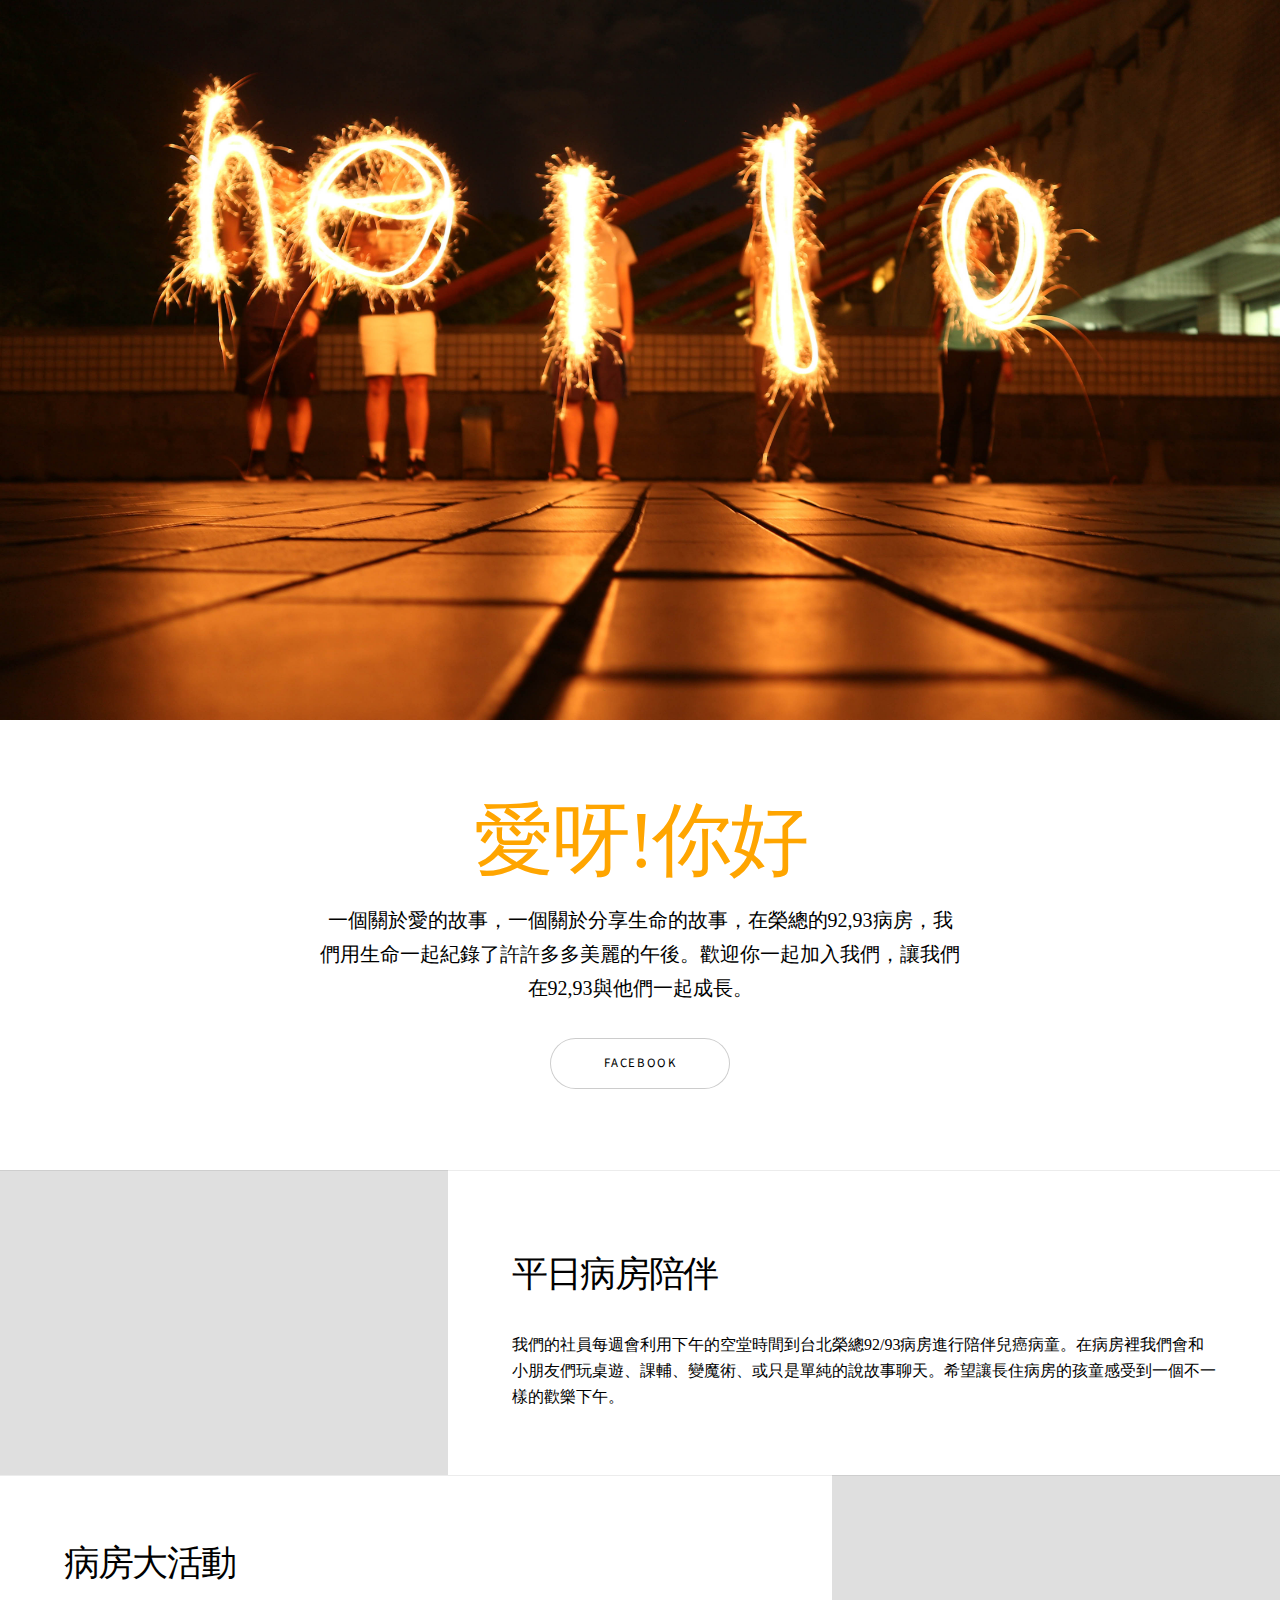
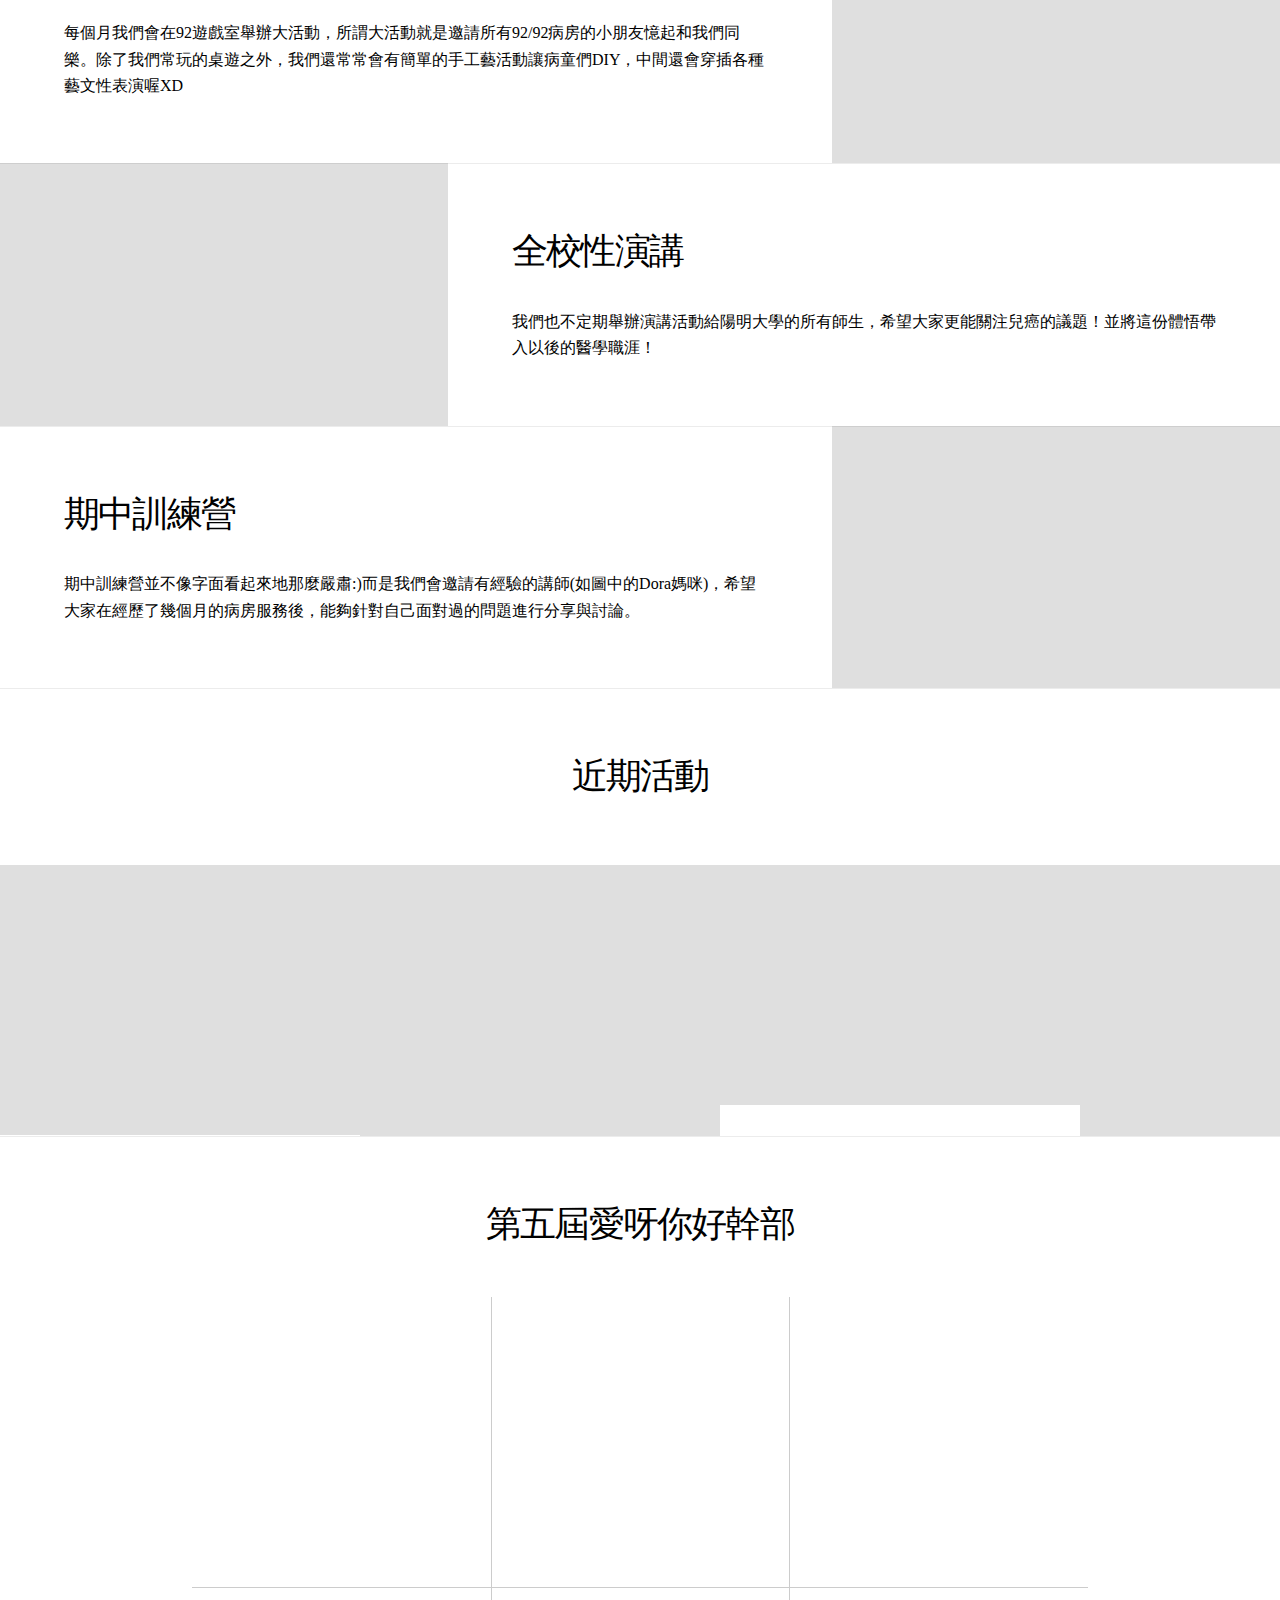
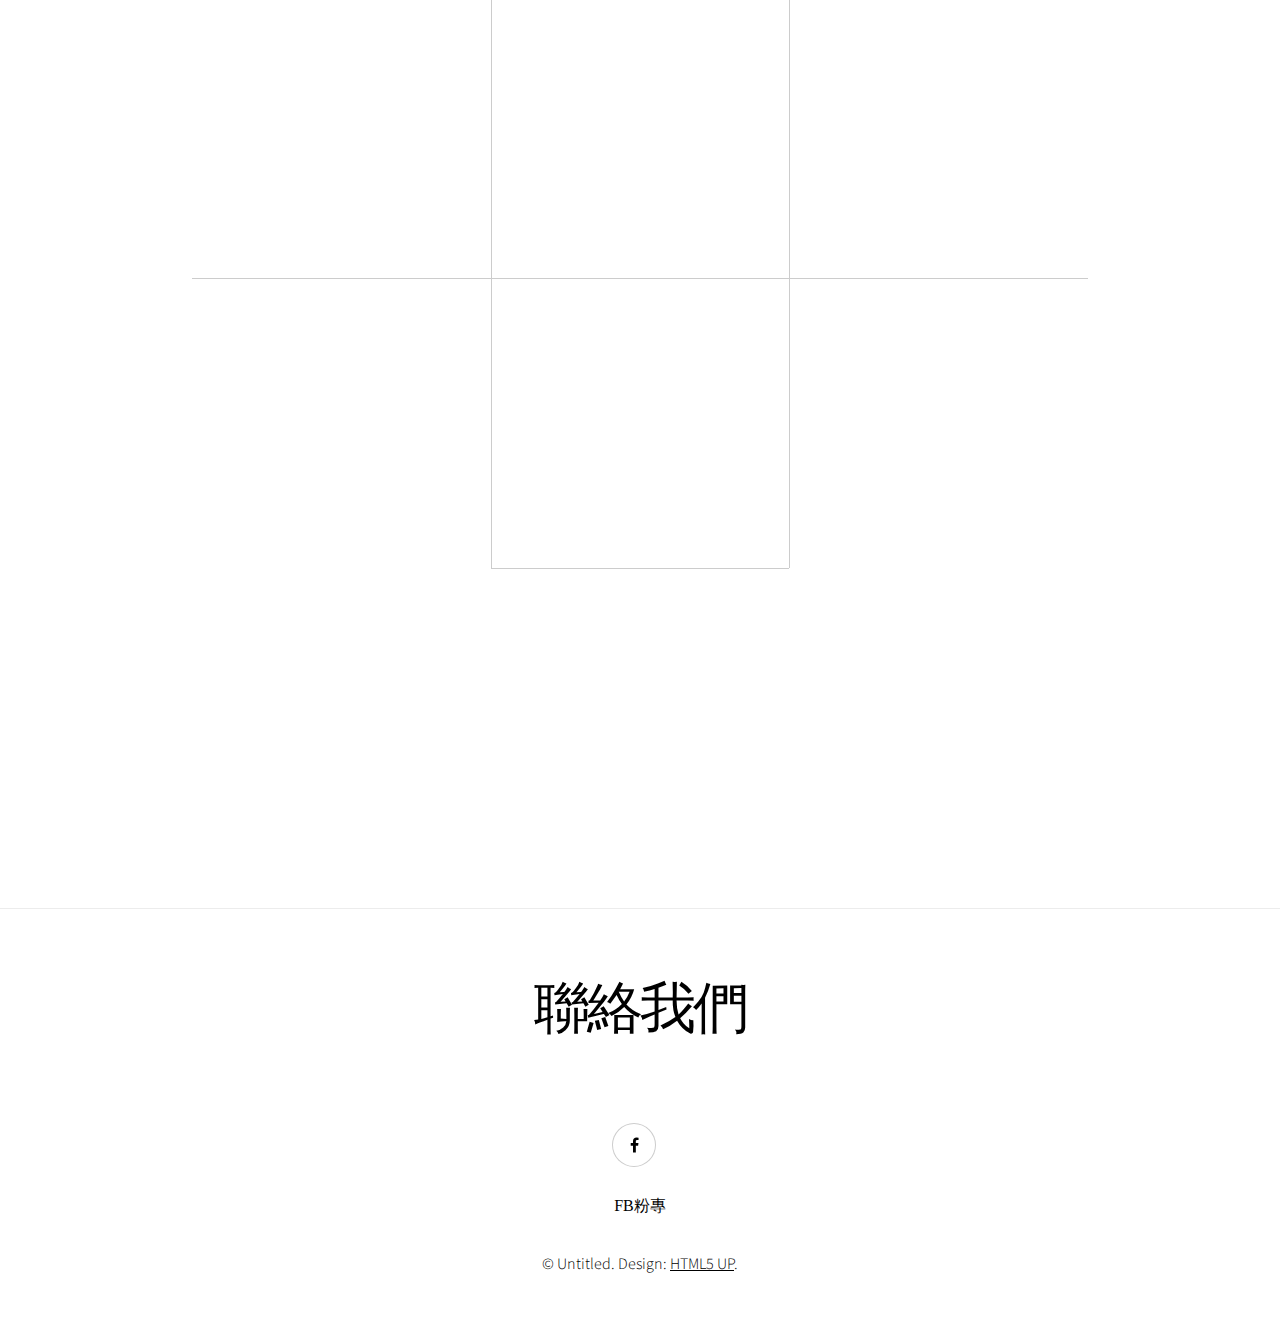
==== index.html @ be2d710e "repair" ====
<!DOCTYPE HTML>
<!--
	Story by HTML5 UP
	html5up.net | @ajlkn
	Free for personal and commercial use under the CCA 3.0 license (html5up.net/license)
-->
<html>
	<head>
		<title>愛呀你好</title>
		<meta charset="utf-8" />
		<meta name="viewport" content="width=device-width, initial-scale=1" />
		<link rel="stylesheet" href="assets/css/main.css" />
		<style>
		.cover{
			background-image: url('images/20170915-IMG_2853-2.jpg');
			background-repeat: no-repeat;
			background-position: top;
			background-size: 100% auto;}
		.hello{
			font-family: 'SetoFont';}
		.photofont{
			font-family: '微軟正黑體';
		}
        div.a {
        	text-align: center;}
		}
		}
		</style>
		
	</head>
	<body>

		<!-- Wrapper -->

				<!-- One -->
					<section>
						<div class="cover" style="height:80vh;width:100%">
							<!-- <img src="images/20170915-IMG_2853-2.jpg" alt="" style="width: 100%;height: auto"/> -->
						</div>
					</section>
			<div id="wrapper" class="divided">
					<section class="banner style1 orient-left content-align-left image-position-right fullscreen onload-image-fade-in onload-content-fade-right" style="min-height: 50vh">
						<div class="content" style="text-align:center">
							<h1 style> 
								<font style="font-family:'SetoFont';font-size:80px;color:orange">愛呀!你好</font></h1>
								<!-- /*line-height;*/ -->
								<!-- /*word-spacing: */ -->
								<!-- /*font-weight*/ -->
								<!-- /*text-align*/ -->

							
							<p class="major"><font style="font-family:'SetoFont'">一個關於愛的故事，一個關於分享生命的故事，在榮總的92,93病房，我們用生命一起紀錄了許許多多美麗的午後。歡迎你一起加入我們，讓我們在92,93與他們一起成長。</font></p>
							<ul class="actions vertical">
								<li><a href="https://www.facebook.com/%E6%84%9B%E5%91%80%E4%BD%A0%E5%A5%BD-479547978890005/" class="button big wide smooth-scroll-middle">Facebook</a></li>
							</ul>
						</div>
					</section>

				<!-- Two -->
					<section class="spotlight style1 orient-right content-align-left image-position-center onscroll-image-fade-in" id="first">
						<div class="content">
							<h1 style>
								<h2><p class="hello">平日病房陪伴
							</p></h2>
							<p class="hello">我們的社員每週會利用下午的空堂時間到台北榮總92/93病房進行陪伴兒癌病童。在病房裡我們會和小朋友們玩桌遊、課輔、變魔術、或只是單純的說故事聊天。希望讓長住病房的孩童感受到一個不一樣的歡樂下午。</p>
						</div>
						<div class="image">
							<img src="images/1633_519432098234926_4502643507555823312_n.jpg" width="100px" alt="" />
						</div>
					</section>

				<!-- Three -->
					<section class="spotlight style1 orient-left content-align-left image-position-center onscroll-image-fade-in">
						<div class="content">
							<h2><p class="hello">病房大活動
							</p></h2>
							<p class="hello">每個月我們會在92遊戲室舉辦大活動，所謂大活動就是邀請所有92/92病房的小朋友憶起和我們同樂。除了我們常玩的桌遊之外，我們還常常會有簡單的手工藝活動讓病童們DIY，中間還會穿插各種藝文性表演喔XD</p>
							<ul class="actions vertical">
								
							</ul>
						</div>
						<div class="image">
							<img src="images/IMG_4664.jpg" alt="" />
						</div>
					</section>

				<!-- Four -->
					<section class="spotlight style1 orient-right content-align-left image-position-center onscroll-image-fade-in">
						<div class="content">
							<h2><p class="hello">全校性演講</h2>
							<p class="hello">我們也不定期舉辦演講活動給陽明大學的所有師生，希望大家更能關注兒癌的議題！並將這份體悟帶入以後的醫學職涯！</p>
							<ul class="actions vertical">
								<li></li>
							</ul>
						</div>
						<div class="image">
							<img src="images/大合照.jpg" alt="" />
						</div>
					</section>
                 <!-- <five> -->
					<section class="spotlight style1 orient-left content-align-left image-position-center onscroll-image-fade-in">
						<div class="content">
							<h2><p class="hello">期中訓練營
							</p></h2>
							<p class="hello">期中訓練營並不像字面看起來地那麼嚴肅:)而是我們會邀請有經驗的講師(如圖中的Dora媽咪)，希望大家在經歷了幾個月的病房服務後，能夠針對自己面對過的問題進行分享與討論。</p>
							<ul class="actions vertical">
								<li></li>
							</ul>
						</div>
						<div class="image">
							<img src="images/20171215-IMG_4214.jpg" alt="" />
						</div>
					</section>

				<!-- Six -->
					<section class="wrapper style1 align-center">
						<div class="inner">
							<h2><p class="hello">近期活動</p></h2>
							<p style></p>
						</div>

						<!-- Gallery -->
							<div class="gallery style2 medium lightbox onscroll-fade-in">
								<article>
									<a href="images/下學期期末例活.jpg" class="image">
										<img src="images/下學期期末例活.jpg" alt="" />
									</a>
									<div class="caption">
										<h3 class="photofont">期末例活</h3>
										<p class="photofont">活動教導大家如何摺出美麗又討喜的花兒氣球</p>
										<ul class="actions">
											<li><span class="button small">Zoom in</span></li>
										</ul>
									</div>
								</article>
								<article>
									<a href="images/五月桌遊.jpg" class="image">
										<img src="images/五月桌遊.jpg" alt="" />
									</a>
									<div class="caption">
										<h3 class="photofont">五月桌遊大賽</h3>
										<p>和小朋友們盡情地享受桌遊的鬥智快感!</p>
										<ul class="actions">
											<li><span class="button small">Zoom in</span></li>
										</ul>
									</div>
								</article>
								<article>
									<a href="images/紅鼻子醫生.jpg" class="image">
										<img src="images/紅鼻子醫生.jpg" alt="" />
									</a>
									<div class="caption">
										<h3 class="photofont">校慶系列演講:醫院中的歡笑種子</h3>
										<p class="photofont">紅鼻子醫生親臨現場，為我們分享他們在病房是如何和孩童打成一片！</p>
										<ul class="actions">
											<li><span class="button small">Zoom in</span></li>
										</ul>
									</div>
								</article>
								<article>
									<a href="images/93與骨肉瘤的故事.jpg" class="image">
										<img src="images/93與骨肉瘤的故事.jpg" alt="" />
									</a>
									<div class="caption">
										<h3 class="photofont">93與骨肉瘤的故事</h3>
										<p>北榮的骨肉瘤權威洪君儀醫師特別受邀為我們說明面對癌童應該注意的事項</p>
										<ul class="actions">
											<li><span class="button small">Zoom in</span></li>
										</ul>
									</div>
								</article>
								<article>
									<a href="images/3月大活動.jpg" class="image">
										<img src="images/3月大活動.jpg" alt="" />
									</a>
									<div class="caption">
										<h3 class="photofont">3月大活動</h3>
										<p class="photofont">製作可愛的香包之餘，還有來自愛杏副社長的繚繞音韻!!!</p>
										<ul class="actions">
											<li><span class="button small">Zoom in</span></li>
										</ul>
									</div>
								</article>
							</div張暘義>

					</section>

				<!-- Six -->
					<section class="wrapper style1 align-center">
						<div class="inner">
							<h2><p class="hello">第五屆愛呀你好幹部</p></h2>
							<p></p>
							<div class="items style1 medium onscroll-fade-in">
								<section>
									<img src="images/庭恩.jpg"; height="120px"; width="120px"; alt="" />
									
									<h3><p style="font-family:'微軟正黑體'">社長</p></h3>
									<p class="hello">張庭恩</p>
								</section>
								<section>
									<img src="images/暘義.jpg"; height="120px"; width="120px"; alt="" />
									<h3><p style="font-family:'微軟正黑體'">副社長</p></h3>
									<p class="hello">張暘義</p>
								</section>
								<section>
									<img src="images/明真.jpg"; height="120px"; width="120px"; alt="" />
									<h3><p style="font-family:'微軟正黑體'">活動</p></h3>
									<p class="hello">徐明真</p>
								</section>
								<section>
									<img src="images/英樺.jpg"; height="120px"; width="120px"; alt="" />
									<h3><p style="font-family:'微軟正黑體'">活動</p></h3>
									<p class="hello">王英樺</p>
								</section>
								<section>
									<img src="images/Bo.jpg"; height="120px"; width="120px"; alt="" />
									<h3><p style="font-family:'微軟正黑體'">活動</p></h3>
									<p class="hello">吳柏陞</p>
								</section>
								<section>
									<img src="images/唯齡.jpg"; height="120px"; width="120px"; alt="" />
									<h3><p style="font-family:'微軟正黑體'">美宣</p></h3>
									<p class="hello">袁唯齡</p>
								</section>
								<section>
									<img src="images/Sabrina.jpg"; height="120px"; width="120px"; alt="" />
									<h3><p style="font-family:'微軟正黑體'">公關</p></h3>
									<p class="hello">蘇楚倩</p>
								</section>
								<section>
									<img src="images/唯齡.jpg"; height="120px"; width="120px"; alt="" />
									<h3><p style="font-family:'微軟正黑體'">公關</p></h3>
									<p class="hello">袁唯齡</p>
								</section>
								<section>
									<img src="images/Belle.jpg"; height="120px"; width="120px"; alt="" />
									<h3><p style="font-family:'微軟正黑體'">資訊</p></h3>
									<p class="hello">岳孜珈</p>
								</section>
								<section>
									<span class="icon style2 major fa-bolt"></span>
									<br>
									<h3><p style="font-family:'微軟正黑體'">總籌</p></h3>
									<p class="hello">趙珮雅</p>
								</section>
							</div>
						</div>
					</section>

				<!-- Seven -->
					<!--<section class="wrapper style1 align-center">
						<div class="inner medium">
							<h2>Get in touch</h2>
							<form method="post" action="#">
								<div class="field half first">
									<label for="name">Name</label>
									<input type="text" name="name" id="name" value="" />
								</div>
								<div class="field half">
									<label for="email">Email</label>
									<input type="email" name="email" id="email" value="" />
								</div>
								<div class="field">
									<label for="message">Message</label>
									<textarea name="message" id="message" rows="6"></textarea>
								</div>
								<ul class="actions">
									<li><input type="submit" name="submit" id="submit" value="Send Message" /></li>
								</ul>
							</form>

						</div>
					</section>-->

				<!-- Footer -->
					<div class="a">
						<h1 class="hello"><br>聯絡我們</h1>
					<footer class="wrapper style1 align-center">
						<div class="inner">
							<ul class="icons">
								
								<li><a href="https://www.facebook.com/%E6%84%9B%E5%91%80%E4%BD%A0%E5%A5%BD-479547978890005/" class="icon style2 fa-facebook"><span class="label">Facebook</span></a></li>
                                <div class="a">
                                	<p class="hello"><br>FB粉專</p></div>
								
							</ul>
							<p>&copy; Untitled. Design: <a href="https://html5up.net">HTML5 UP</a>.</p>
						</div>
					</footer>

			</div>

		<!-- Scripts -->
			<script src="assets/js/jquery.min.js"></script>
			<script src="assets/js/jquery.scrollex.min.js"></script>
			<script src="assets/js/jquery.scrolly.min.js"></script>
			<script src="assets/js/skel.min.js"></script>
			<script src="assets/js/util.js"></script>
			<script src="assets/js/main.js"></script>

	</body>
</html>
---- assets/css/main.css ----
@import url(font-awesome.min.css);
@import url("https://fonts.googleapis.com/css?family=Source+Sans+Pro:300,300i,400,400i");

/*
	Story by HTML5 UP
	html5up.net | @ajlkn
	Free for personal and commercial use under the CCA 3.0 license (html5up.net/license)
*/

/* Reset */



	html, body, div, span, applet, object, iframe, h1, h2, h3, h4, h5, h6, p, blockquote, pre, a, abbr, acronym, address, big, cite, code, del, dfn, em, img, ins, kbd, q, s, samp, small, strike, strong, sub, sup, tt, var, b, u, i, center, dl, dt, dd, ol, ul, li, fieldset, form, label, legend, table, caption, tbody, tfoot, thead, tr, th, td, article, aside, canvas, details, embed, figure, figcaption, footer, header, hgroup, menu, nav, output, ruby, section, summary, time, mark, audio, video {
		margin: 0;
		padding: 0;
		border: 0;
		font-size: 100%;
		font: inherit;
		vertical-align: baseline;
	}

	article, aside, details, figcaption, figure, footer, header, hgroup, menu, nav, section {
		display: block;
	}

	body {
		line-height: 1;
	}

	ol, ul {
		list-style: none;
	}

	blockquote, q {
		quotes: none;
	}

	blockquote:before, blockquote:after, q:before, q:after {
		content: '';
		content: none;
	}

	table {
		border-collapse: collapse;
		border-spacing: 0;
	}

	body {
		-webkit-text-size-adjust: none;
	}

/* Box Model */

	*, *:before, *:after {
		-moz-box-sizing: border-box;
		-webkit-box-sizing: border-box;
		box-sizing: border-box;
	}

/* Grid */

	.row {
		border-bottom: solid 1px transparent;
		-moz-box-sizing: border-box;
		-webkit-box-sizing: border-box;
		box-sizing: border-box;
	}

	.row > * {
		float: left;
		-moz-box-sizing: border-box;
		-webkit-box-sizing: border-box;
		box-sizing: border-box;
	}

	.row:after, .row:before {
		content: '';
		display: block;
		clear: both;
		height: 0;
	}

	.row.uniform > * > :first-child {
		margin-top: 0;
	}

	.row.uniform > * > :last-child {
		margin-bottom: 0;
	}

	.row.\30 \25 > * {
		padding: 0 0 0 0rem;
	}

	.row.\30 \25 {
		margin: 0 0 -1px 0rem;
	}

	.row.uniform.\30 \25 > * {
		padding: 0rem 0 0 0rem;
	}

	.row.uniform.\30 \25 {
		margin: 0rem 0 -1px 0rem;
	}

	.row > * {
		padding: 0 0 0 2rem;
	}

	.row {
		margin: 0 0 -1px -2rem;
	}

	.row.uniform > * {
		padding: 2rem 0 0 2rem;
	}

	.row.uniform {
		margin: -2rem 0 -1px -2rem;
	}

	.row.\32 00\25 > * {
		padding: 0 0 0 4rem;
	}

	.row.\32 00\25 {
		margin: 0 0 -1px -4rem;
	}

	.row.uniform.\32 00\25 > * {
		padding: 4rem 0 0 4rem;
	}

	.row.uniform.\32 00\25 {
		margin: -4rem 0 -1px -4rem;
	}

	.row.\31 50\25 > * {
		padding: 0 0 0 3rem;
	}

	.row.\31 50\25 {
		margin: 0 0 -1px -3rem;
	}

	.row.uniform.\31 50\25 > * {
		padding: 3rem 0 0 3rem;
	}

	.row.uniform.\31 50\25 {
		margin: -3rem 0 -1px -3rem;
	}

	.row.\35 0\25 > * {
		padding: 0 0 0 1rem;
	}

	.row.\35 0\25 {
		margin: 0 0 -1px -1rem;
	}

	.row.uniform.\35 0\25 > * {
		padding: 1rem 0 0 1rem;
	}

	.row.uniform.\35 0\25 {
		margin: -1rem 0 -1px -1rem;
	}

	.row.\32 5\25 > * {
		padding: 0 0 0 0.5rem;
	}

	.row.\32 5\25 {
		margin: 0 0 -1px -0.5rem;
	}

	.row.uniform.\32 5\25 > * {
		padding: 0.5rem 0 0 0.5rem;
	}

	.row.uniform.\32 5\25 {
		margin: -0.5rem 0 -1px -0.5rem;
	}

	.\31 2u, .\31 2u\24 {
		width: 100%;
		clear: none;
		margin-left: 0;
	}

	.\31 1u, .\31 1u\24 {
		width: 91.6666666667%;
		clear: none;
		margin-left: 0;
	}

	.\31 0u, .\31 0u\24 {
		width: 83.3333333333%;
		clear: none;
		margin-left: 0;
	}

	.\39 u, .\39 u\24 {
		width: 75%;
		clear: none;
		margin-left: 0;
	}

	.\38 u, .\38 u\24 {
		width: 66.6666666667%;
		clear: none;
		margin-left: 0;
	}

	.\37 u, .\37 u\24 {
		width: 58.3333333333%;
		clear: none;
		margin-left: 0;
	}

	.\36 u, .\36 u\24 {
		width: 50%;
		clear: none;
		margin-left: 0;
	}

	.\35 u, .\35 u\24 {
		width: 41.6666666667%;
		clear: none;
		margin-left: 0;
	}

	.\34 u, .\34 u\24 {
		width: 33.3333333333%;
		clear: none;
		margin-left: 0;
	}

	.\33 u, .\33 u\24 {
		width: 25%;
		clear: none;
		margin-left: 0;
	}

	.\32 u, .\32 u\24 {
		width: 16.6666666667%;
		clear: none;
		margin-left: 0;
	}

	.\31 u, .\31 u\24 {
		width: 8.3333333333%;
		clear: none;
		margin-left: 0;
	}

	.\31 2u\24 + *,
	.\31 1u\24 + *,
	.\31 0u\24 + *,
	.\39 u\24 + *,
	.\38 u\24 + *,
	.\37 u\24 + *,
	.\36 u\24 + *,
	.\35 u\24 + *,
	.\34 u\24 + *,
	.\33 u\24 + *,
	.\32 u\24 + *,
	.\31 u\24 + * {
		clear: left;
	}

	.\-11u {
		margin-left: 91.66667%;
	}

	.\-10u {
		margin-left: 83.33333%;
	}

	.\-9u {
		margin-left: 75%;
	}

	.\-8u {
		margin-left: 66.66667%;
	}

	.\-7u {
		margin-left: 58.33333%;
	}

	.\-6u {
		margin-left: 50%;
	}

	.\-5u {
		margin-left: 41.66667%;
	}

	.\-4u {
		margin-left: 33.33333%;
	}

	.\-3u {
		margin-left: 25%;
	}

	.\-2u {
		margin-left: 16.66667%;
	}

	.\-1u {
		margin-left: 8.33333%;
	}

	@media screen and (max-width: 1680px) {

		.row > * {
			padding: 0 0 0 2rem;
		}

		.row {
			margin: 0 0 -1px -2rem;
		}

		.row.uniform > * {
			padding: 2rem 0 0 2rem;
		}

		.row.uniform {
			margin: -2rem 0 -1px -2rem;
		}

		.row.\32 00\25 > * {
			padding: 0 0 0 4rem;
		}

		.row.\32 00\25 {
			margin: 0 0 -1px -4rem;
		}

		.row.uniform.\32 00\25 > * {
			padding: 4rem 0 0 4rem;
		}

		.row.uniform.\32 00\25 {
			margin: -4rem 0 -1px -4rem;
		}

		.row.\31 50\25 > * {
			padding: 0 0 0 3rem;
		}

		.row.\31 50\25 {
			margin: 0 0 -1px -3rem;
		}

		.row.uniform.\31 50\25 > * {
			padding: 3rem 0 0 3rem;
		}

		.row.uniform.\31 50\25 {
			margin: -3rem 0 -1px -3rem;
		}

		.row.\35 0\25 > * {
			padding: 0 0 0 1rem;
		}

		.row.\35 0\25 {
			margin: 0 0 -1px -1rem;
		}

		.row.uniform.\35 0\25 > * {
			padding: 1rem 0 0 1rem;
		}

		.row.uniform.\35 0\25 {
			margin: -1rem 0 -1px -1rem;
		}

		.row.\32 5\25 > * {
			padding: 0 0 0 0.5rem;
		}

		.row.\32 5\25 {
			margin: 0 0 -1px -0.5rem;
		}

		.row.uniform.\32 5\25 > * {
			padding: 0.5rem 0 0 0.5rem;
		}

		.row.uniform.\32 5\25 {
			margin: -0.5rem 0 -1px -0.5rem;
		}

		.\31 2u\28xlarge\29, .\31 2u\24\28xlarge\29 {
			width: 100%;
			clear: none;
			margin-left: 0;
		}

		.\31 1u\28xlarge\29, .\31 1u\24\28xlarge\29 {
			width: 91.6666666667%;
			clear: none;
			margin-left: 0;
		}

		.\31 0u\28xlarge\29, .\31 0u\24\28xlarge\29 {
			width: 83.3333333333%;
			clear: none;
			margin-left: 0;
		}

		.\39 u\28xlarge\29, .\39 u\24\28xlarge\29 {
			width: 75%;
			clear: none;
			margin-left: 0;
		}

		.\38 u\28xlarge\29, .\38 u\24\28xlarge\29 {
			width: 66.6666666667%;
			clear: none;
			margin-left: 0;
		}

		.\37 u\28xlarge\29, .\37 u\24\28xlarge\29 {
			width: 58.3333333333%;
			clear: none;
			margin-left: 0;
		}

		.\36 u\28xlarge\29, .\36 u\24\28xlarge\29 {
			width: 50%;
			clear: none;
			margin-left: 0;
		}

		.\35 u\28xlarge\29, .\35 u\24\28xlarge\29 {
			width: 41.6666666667%;
			clear: none;
			margin-left: 0;
		}

		.\34 u\28xlarge\29, .\34 u\24\28xlarge\29 {
			width: 33.3333333333%;
			clear: none;
			margin-left: 0;
		}

		.\33 u\28xlarge\29, .\33 u\24\28xlarge\29 {
			width: 25%;
			clear: none;
			margin-left: 0;
		}

		.\32 u\28xlarge\29, .\32 u\24\28xlarge\29 {
			width: 16.6666666667%;
			clear: none;
			margin-left: 0;
		}

		.\31 u\28xlarge\29, .\31 u\24\28xlarge\29 {
			width: 8.3333333333%;
			clear: none;
			margin-left: 0;
		}

		.\31 2u\24\28xlarge\29 + *,
		.\31 1u\24\28xlarge\29 + *,
		.\31 0u\24\28xlarge\29 + *,
		.\39 u\24\28xlarge\29 + *,
		.\38 u\24\28xlarge\29 + *,
		.\37 u\24\28xlarge\29 + *,
		.\36 u\24\28xlarge\29 + *,
		.\35 u\24\28xlarge\29 + *,
		.\34 u\24\28xlarge\29 + *,
		.\33 u\24\28xlarge\29 + *,
		.\32 u\24\28xlarge\29 + *,
		.\31 u\24\28xlarge\29 + * {
			clear: left;
		}

		.\-11u\28xlarge\29 {
			margin-left: 91.66667%;
		}

		.\-10u\28xlarge\29 {
			margin-left: 83.33333%;
		}

		.\-9u\28xlarge\29 {
			margin-left: 75%;
		}

		.\-8u\28xlarge\29 {
			margin-left: 66.66667%;
		}

		.\-7u\28xlarge\29 {
			margin-left: 58.33333%;
		}

		.\-6u\28xlarge\29 {
			margin-left: 50%;
		}

		.\-5u\28xlarge\29 {
			margin-left: 41.66667%;
		}

		.\-4u\28xlarge\29 {
			margin-left: 33.33333%;
		}

		.\-3u\28xlarge\29 {
			margin-left: 25%;
		}

		.\-2u\28xlarge\29 {
			margin-left: 16.66667%;
		}

		.\-1u\28xlarge\29 {
			margin-left: 8.33333%;
		}

	}

	@media screen and (max-width: 1280px) {

		.row > * {
			padding: 0 0 0 2rem;
		}

		.row {
			margin: 0 0 -1px -2rem;
		}

		.row.uniform > * {
			padding: 2rem 0 0 2rem;
		}

		.row.uniform {
			margin: -2rem 0 -1px -2rem;
		}

		.row.\32 00\25 > * {
			padding: 0 0 0 4rem;
		}

		.row.\32 00\25 {
			margin: 0 0 -1px -4rem;
		}

		.row.uniform.\32 00\25 > * {
			padding: 4rem 0 0 4rem;
		}

		.row.uniform.\32 00\25 {
			margin: -4rem 0 -1px -4rem;
		}

		.row.\31 50\25 > * {
			padding: 0 0 0 3rem;
		}

		.row.\31 50\25 {
			margin: 0 0 -1px -3rem;
		}

		.row.uniform.\31 50\25 > * {
			padding: 3rem 0 0 3rem;
		}

		.row.uniform.\31 50\25 {
			margin: -3rem 0 -1px -3rem;
		}

		.row.\35 0\25 > * {
			padding: 0 0 0 1rem;
		}

		.row.\35 0\25 {
			margin: 0 0 -1px -1rem;
		}

		.row.uniform.\35 0\25 > * {
			padding: 1rem 0 0 1rem;
		}

		.row.uniform.\35 0\25 {
			margin: -1rem 0 -1px -1rem;
		}

		.row.\32 5\25 > * {
			padding: 0 0 0 0.5rem;
		}

		.row.\32 5\25 {
			margin: 0 0 -1px -0.5rem;
		}

		.row.uniform.\32 5\25 > * {
			padding: 0.5rem 0 0 0.5rem;
		}

		.row.uniform.\32 5\25 {
			margin: -0.5rem 0 -1px -0.5rem;
		}

		.\31 2u\28large\29, .\31 2u\24\28large\29 {
			width: 100%;
			clear: none;
			margin-left: 0;
		}

		.\31 1u\28large\29, .\31 1u\24\28large\29 {
			width: 91.6666666667%;
			clear: none;
			margin-left: 0;
		}

		.\31 0u\28large\29, .\31 0u\24\28large\29 {
			width: 83.3333333333%;
			clear: none;
			margin-left: 0;
		}

		.\39 u\28large\29, .\39 u\24\28large\29 {
			width: 75%;
			clear: none;
			margin-left: 0;
		}

		.\38 u\28large\29, .\38 u\24\28large\29 {
			width: 66.6666666667%;
			clear: none;
			margin-left: 0;
		}

		.\37 u\28large\29, .\37 u\24\28large\29 {
			width: 58.3333333333%;
			clear: none;
			margin-left: 0;
		}

		.\36 u\28large\29, .\36 u\24\28large\29 {
			width: 50%;
			clear: none;
			margin-left: 0;
		}

		.\35 u\28large\29, .\35 u\24\28large\29 {
			width: 41.6666666667%;
			clear: none;
			margin-left: 0;
		}

		.\34 u\28large\29, .\34 u\24\28large\29 {
			width: 33.3333333333%;
			clear: none;
			margin-left: 0;
		}

		.\33 u\28large\29, .\33 u\24\28large\29 {
			width: 25%;
			clear: none;
			margin-left: 0;
		}

		.\32 u\28large\29, .\32 u\24\28large\29 {
			width: 16.6666666667%;
			clear: none;
			margin-left: 0;
		}

		.\31 u\28large\29, .\31 u\24\28large\29 {
			width: 8.3333333333%;
			clear: none;
			margin-left: 0;
		}

		.\31 2u\24\28large\29 + *,
		.\31 1u\24\28large\29 + *,
		.\31 0u\24\28large\29 + *,
		.\39 u\24\28large\29 + *,
		.\38 u\24\28large\29 + *,
		.\37 u\24\28large\29 + *,
		.\36 u\24\28large\29 + *,
		.\35 u\24\28large\29 + *,
		.\34 u\24\28large\29 + *,
		.\33 u\24\28large\29 + *,
		.\32 u\24\28large\29 + *,
		.\31 u\24\28large\29 + * {
			clear: left;
		}

		.\-11u\28large\29 {
			margin-left: 91.66667%;
		}

		.\-10u\28large\29 {
			margin-left: 83.33333%;
		}

		.\-9u\28large\29 {
			margin-left: 75%;
		}

		.\-8u\28large\29 {
			margin-left: 66.66667%;
		}

		.\-7u\28large\29 {
			margin-left: 58.33333%;
		}

		.\-6u\28large\29 {
			margin-left: 50%;
		}

		.\-5u\28large\29 {
			margin-left: 41.66667%;
		}

		.\-4u\28large\29 {
			margin-left: 33.33333%;
		}

		.\-3u\28large\29 {
			margin-left: 25%;
		}

		.\-2u\28large\29 {
			margin-left: 16.66667%;
		}

		.\-1u\28large\29 {
			margin-left: 8.33333%;
		}

	}

	@media screen and (max-width: 980px) {

		.row > * {
			padding: 0 0 0 2rem;
		}

		.row {
			margin: 0 0 -1px -2rem;
		}

		.row.uniform > * {
			padding: 2rem 0 0 2rem;
		}

		.row.uniform {
			margin: -2rem 0 -1px -2rem;
		}

		.row.\32 00\25 > * {
			padding: 0 0 0 4rem;
		}

		.row.\32 00\25 {
			margin: 0 0 -1px -4rem;
		}

		.row.uniform.\32 00\25 > * {
			padding: 4rem 0 0 4rem;
		}

		.row.uniform.\32 00\25 {
			margin: -4rem 0 -1px -4rem;
		}

		.row.\31 50\25 > * {
			padding: 0 0 0 3rem;
		}

		.row.\31 50\25 {
			margin: 0 0 -1px -3rem;
		}

		.row.uniform.\31 50\25 > * {
			padding: 3rem 0 0 3rem;
		}

		.row.uniform.\31 50\25 {
			margin: -3rem 0 -1px -3rem;
		}

		.row.\35 0\25 > * {
			padding: 0 0 0 1rem;
		}

		.row.\35 0\25 {
			margin: 0 0 -1px -1rem;
		}

		.row.uniform.\35 0\25 > * {
			padding: 1rem 0 0 1rem;
		}

		.row.uniform.\35 0\25 {
			margin: -1rem 0 -1px -1rem;
		}

		.row.\32 5\25 > * {
			padding: 0 0 0 0.5rem;
		}

		.row.\32 5\25 {
			margin: 0 0 -1px -0.5rem;
		}

		.row.uniform.\32 5\25 > * {
			padding: 0.5rem 0 0 0.5rem;
		}

		.row.uniform.\32 5\25 {
			margin: -0.5rem 0 -1px -0.5rem;
		}

		.\31 2u\28medium\29, .\31 2u\24\28medium\29 {
			width: 100%;
			clear: none;
			margin-left: 0;
		}

		.\31 1u\28medium\29, .\31 1u\24\28medium\29 {
			width: 91.6666666667%;
			clear: none;
			margin-left: 0;
		}

		.\31 0u\28medium\29, .\31 0u\24\28medium\29 {
			width: 83.3333333333%;
			clear: none;
			margin-left: 0;
		}

		.\39 u\28medium\29, .\39 u\24\28medium\29 {
			width: 75%;
			clear: none;
			margin-left: 0;
		}

		.\38 u\28medium\29, .\38 u\24\28medium\29 {
			width: 66.6666666667%;
			clear: none;
			margin-left: 0;
		}

		.\37 u\28medium\29, .\37 u\24\28medium\29 {
			width: 58.3333333333%;
			clear: none;
			margin-left: 0;
		}

		.\36 u\28medium\29, .\36 u\24\28medium\29 {
			width: 50%;
			clear: none;
			margin-left: 0;
		}

		.\35 u\28medium\29, .\35 u\24\28medium\29 {
			width: 41.6666666667%;
			clear: none;
			margin-left: 0;
		}

		.\34 u\28medium\29, .\34 u\24\28medium\29 {
			width: 33.3333333333%;
			clear: none;
			margin-left: 0;
		}

		.\33 u\28medium\29, .\33 u\24\28medium\29 {
			width: 25%;
			clear: none;
			margin-left: 0;
		}

		.\32 u\28medium\29, .\32 u\24\28medium\29 {
			width: 16.6666666667%;
			clear: none;
			margin-left: 0;
		}

		.\31 u\28medium\29, .\31 u\24\28medium\29 {
			width: 8.3333333333%;
			clear: none;
			margin-left: 0;
		}

		.\31 2u\24\28medium\29 + *,
		.\31 1u\24\28medium\29 + *,
		.\31 0u\24\28medium\29 + *,
		.\39 u\24\28medium\29 + *,
		.\38 u\24\28medium\29 + *,
		.\37 u\24\28medium\29 + *,
		.\36 u\24\28medium\29 + *,
		.\35 u\24\28medium\29 + *,
		.\34 u\24\28medium\29 + *,
		.\33 u\24\28medium\29 + *,
		.\32 u\24\28medium\29 + *,
		.\31 u\24\28medium\29 + * {
			clear: left;
		}

		.\-11u\28medium\29 {
			margin-left: 91.66667%;
		}

		.\-10u\28medium\29 {
			margin-left: 83.33333%;
		}

		.\-9u\28medium\29 {
			margin-left: 75%;
		}

		.\-8u\28medium\29 {
			margin-left: 66.66667%;
		}

		.\-7u\28medium\29 {
			margin-left: 58.33333%;
		}

		.\-6u\28medium\29 {
			margin-left: 50%;
		}

		.\-5u\28medium\29 {
			margin-left: 41.66667%;
		}

		.\-4u\28medium\29 {
			margin-left: 33.33333%;
		}

		.\-3u\28medium\29 {
			margin-left: 25%;
		}

		.\-2u\28medium\29 {
			margin-left: 16.66667%;
		}

		.\-1u\28medium\29 {
			margin-left: 8.33333%;
		}

	}

	@media screen and (max-width: 736px) {

		.row > * {
			padding: 0 0 0 2rem;
		}

		.row {
			margin: 0 0 -1px -2rem;
		}

		.row.uniform > * {
			padding: 2rem 0 0 2rem;
		}

		.row.uniform {
			margin: -2rem 0 -1px -2rem;
		}

		.row.\32 00\25 > * {
			padding: 0 0 0 4rem;
		}

		.row.\32 00\25 {
			margin: 0 0 -1px -4rem;
		}

		.row.uniform.\32 00\25 > * {
			padding: 4rem 0 0 4rem;
		}

		.row.uniform.\32 00\25 {
			margin: -4rem 0 -1px -4rem;
		}

		.row.\31 50\25 > * {
			padding: 0 0 0 3rem;
		}

		.row.\31 50\25 {
			margin: 0 0 -1px -3rem;
		}

		.row.uniform.\31 50\25 > * {
			padding: 3rem 0 0 3rem;
		}

		.row.uniform.\31 50\25 {
			margin: -3rem 0 -1px -3rem;
		}

		.row.\35 0\25 > * {
			padding: 0 0 0 1rem;
		}

		.row.\35 0\25 {
			margin: 0 0 -1px -1rem;
		}

		.row.uniform.\35 0\25 > * {
			padding: 1rem 0 0 1rem;
		}

		.row.uniform.\35 0\25 {
			margin: -1rem 0 -1px -1rem;
		}

		.row.\32 5\25 > * {
			padding: 0 0 0 0.5rem;
		}

		.row.\32 5\25 {
			margin: 0 0 -1px -0.5rem;
		}

		.row.uniform.\32 5\25 > * {
			padding: 0.5rem 0 0 0.5rem;
		}

		.row.uniform.\32 5\25 {
			margin: -0.5rem 0 -1px -0.5rem;
		}

		.\31 2u\28small\29, .\31 2u\24\28small\29 {
			width: 100%;
			clear: none;
			margin-left: 0;
		}

		.\31 1u\28small\29, .\31 1u\24\28small\29 {
			width: 91.6666666667%;
			clear: none;
			margin-left: 0;
		}

		.\31 0u\28small\29, .\31 0u\24\28small\29 {
			width: 83.3333333333%;
			clear: none;
			margin-left: 0;
		}

		.\39 u\28small\29, .\39 u\24\28small\29 {
			width: 75%;
			clear: none;
			margin-left: 0;
		}

		.\38 u\28small\29, .\38 u\24\28small\29 {
			width: 66.6666666667%;
			clear: none;
			margin-left: 0;
		}

		.\37 u\28small\29, .\37 u\24\28small\29 {
			width: 58.3333333333%;
			clear: none;
			margin-left: 0;
		}

		.\36 u\28small\29, .\36 u\24\28small\29 {
			width: 50%;
			clear: none;
			margin-left: 0;
		}

		.\35 u\28small\29, .\35 u\24\28small\29 {
			width: 41.6666666667%;
			clear: none;
			margin-left: 0;
		}

		.\34 u\28small\29, .\34 u\24\28small\29 {
			width: 33.3333333333%;
			clear: none;
			margin-left: 0;
		}

		.\33 u\28small\29, .\33 u\24\28small\29 {
			width: 25%;
			clear: none;
			margin-left: 0;
		}

		.\32 u\28small\29, .\32 u\24\28small\29 {
			width: 16.6666666667%;
			clear: none;
			margin-left: 0;
		}

		.\31 u\28small\29, .\31 u\24\28small\29 {
			width: 8.3333333333%;
			clear: none;
			margin-left: 0;
		}

		.\31 2u\24\28small\29 + *,
		.\31 1u\24\28small\29 + *,
		.\31 0u\24\28small\29 + *,
		.\39 u\24\28small\29 + *,
		.\38 u\24\28small\29 + *,
		.\37 u\24\28small\29 + *,
		.\36 u\24\28small\29 + *,
		.\35 u\24\28small\29 + *,
		.\34 u\24\28small\29 + *,
		.\33 u\24\28small\29 + *,
		.\32 u\24\28small\29 + *,
		.\31 u\24\28small\29 + * {
			clear: left;
		}

		.\-11u\28small\29 {
			margin-left: 91.66667%;
		}

		.\-10u\28small\29 {
			margin-left: 83.33333%;
		}

		.\-9u\28small\29 {
			margin-left: 75%;
		}

		.\-8u\28small\29 {
			margin-left: 66.66667%;
		}

		.\-7u\28small\29 {
			margin-left: 58.33333%;
		}

		.\-6u\28small\29 {
			margin-left: 50%;
		}

		.\-5u\28small\29 {
			margin-left: 41.66667%;
		}

		.\-4u\28small\29 {
			margin-left: 33.33333%;
		}

		.\-3u\28small\29 {
			margin-left: 25%;
		}

		.\-2u\28small\29 {
			margin-left: 16.66667%;
		}

		.\-1u\28small\29 {
			margin-left: 8.33333%;
		}

	}

	@media screen and (max-width: 480px) {

		.row > * {
			padding: 0 0 0 2rem;
		}

		.row {
			margin: 0 0 -1px -2rem;
		}

		.row.uniform > * {
			padding: 2rem 0 0 2rem;
		}

		.row.uniform {
			margin: -2rem 0 -1px -2rem;
		}

		.row.\32 00\25 > * {
			padding: 0 0 0 4rem;
		}

		.row.\32 00\25 {
			margin: 0 0 -1px -4rem;
		}

		.row.uniform.\32 00\25 > * {
			padding: 4rem 0 0 4rem;
		}

		.row.uniform.\32 00\25 {
			margin: -4rem 0 -1px -4rem;
		}

		.row.\31 50\25 > * {
			padding: 0 0 0 3rem;
		}

		.row.\31 50\25 {
			margin: 0 0 -1px -3rem;
		}

		.row.uniform.\31 50\25 > * {
			padding: 3rem 0 0 3rem;
		}

		.row.uniform.\31 50\25 {
			margin: -3rem 0 -1px -3rem;
		}

		.row.\35 0\25 > * {
			padding: 0 0 0 1rem;
		}

		.row.\35 0\25 {
			margin: 0 0 -1px -1rem;
		}

		.row.uniform.\35 0\25 > * {
			padding: 1rem 0 0 1rem;
		}

		.row.uniform.\35 0\25 {
			margin: -1rem 0 -1px -1rem;
		}

		.row.\32 5\25 > * {
			padding: 0 0 0 0.5rem;
		}

		.row.\32 5\25 {
			margin: 0 0 -1px -0.5rem;
		}

		.row.uniform.\32 5\25 > * {
			padding: 0.5rem 0 0 0.5rem;
		}

		.row.uniform.\32 5\25 {
			margin: -0.5rem 0 -1px -0.5rem;
		}

		.\31 2u\28xsmall\29, .\31 2u\24\28xsmall\29 {
			width: 100%;
			clear: none;
			margin-left: 0;
		}

		.\31 1u\28xsmall\29, .\31 1u\24\28xsmall\29 {
			width: 91.6666666667%;
			clear: none;
			margin-left: 0;
		}

		.\31 0u\28xsmall\29, .\31 0u\24\28xsmall\29 {
			width: 83.3333333333%;
			clear: none;
			margin-left: 0;
		}

		.\39 u\28xsmall\29, .\39 u\24\28xsmall\29 {
			width: 75%;
			clear: none;
			margin-left: 0;
		}

		.\38 u\28xsmall\29, .\38 u\24\28xsmall\29 {
			width: 66.6666666667%;
			clear: none;
			margin-left: 0;
		}

		.\37 u\28xsmall\29, .\37 u\24\28xsmall\29 {
			width: 58.3333333333%;
			clear: none;
			margin-left: 0;
		}

		.\36 u\28xsmall\29, .\36 u\24\28xsmall\29 {
			width: 50%;
			clear: none;
			margin-left: 0;
		}

		.\35 u\28xsmall\29, .\35 u\24\28xsmall\29 {
			width: 41.6666666667%;
			clear: none;
			margin-left: 0;
		}

		.\34 u\28xsmall\29, .\34 u\24\28xsmall\29 {
			width: 33.3333333333%;
			clear: none;
			margin-left: 0;
		}

		.\33 u\28xsmall\29, .\33 u\24\28xsmall\29 {
			width: 25%;
			clear: none;
			margin-left: 0;
		}

		.\32 u\28xsmall\29, .\32 u\24\28xsmall\29 {
			width: 16.6666666667%;
			clear: none;
			margin-left: 0;
		}

		.\31 u\28xsmall\29, .\31 u\24\28xsmall\29 {
			width: 8.3333333333%;
			clear: none;
			margin-left: 0;
		}

		.\31 2u\24\28xsmall\29 + *,
		.\31 1u\24\28xsmall\29 + *,
		.\31 0u\24\28xsmall\29 + *,
		.\39 u\24\28xsmall\29 + *,
		.\38 u\24\28xsmall\29 + *,
		.\37 u\24\28xsmall\29 + *,
		.\36 u\24\28xsmall\29 + *,
		.\35 u\24\28xsmall\29 + *,
		.\34 u\24\28xsmall\29 + *,
		.\33 u\24\28xsmall\29 + *,
		.\32 u\24\28xsmall\29 + *,
		.\31 u\24\28xsmall\29 + * {
			clear: left;
		}

		.\-11u\28xsmall\29 {
			margin-left: 91.66667%;
		}

		.\-10u\28xsmall\29 {
			margin-left: 83.33333%;
		}

		.\-9u\28xsmall\29 {
			margin-left: 75%;
		}

		.\-8u\28xsmall\29 {
			margin-left: 66.66667%;
		}

		.\-7u\28xsmall\29 {
			margin-left: 58.33333%;
		}

		.\-6u\28xsmall\29 {
			margin-left: 50%;
		}

		.\-5u\28xsmall\29 {
			margin-left: 41.66667%;
		}

		.\-4u\28xsmall\29 {
			margin-left: 33.33333%;
		}

		.\-3u\28xsmall\29 {
			margin-left: 25%;
		}

		.\-2u\28xsmall\29 {
			margin-left: 16.66667%;
		}

		.\-1u\28xsmall\29 {
			margin-left: 8.33333%;
		}

	}

	@media screen and (max-width: 360px) {

		.row > * {
			padding: 0 0 0 2rem;
		}

		.row {
			margin: 0 0 -1px -2rem;
		}

		.row.uniform > * {
			padding: 2rem 0 0 2rem;
		}

		.row.uniform {
			margin: -2rem 0 -1px -2rem;
		}

		.row.\32 00\25 > * {
			padding: 0 0 0 4rem;
		}

		.row.\32 00\25 {
			margin: 0 0 -1px -4rem;
		}

		.row.uniform.\32 00\25 > * {
			padding: 4rem 0 0 4rem;
		}

		.row.uniform.\32 00\25 {
			margin: -4rem 0 -1px -4rem;
		}

		.row.\31 50\25 > * {
			padding: 0 0 0 3rem;
		}

		.row.\31 50\25 {
			margin: 0 0 -1px -3rem;
		}

		.row.uniform.\31 50\25 > * {
			padding: 3rem 0 0 3rem;
		}

		.row.uniform.\31 50\25 {
			margin: -3rem 0 -1px -3rem;
		}

		.row.\35 0\25 > * {
			padding: 0 0 0 1rem;
		}

		.row.\35 0\25 {
			margin: 0 0 -1px -1rem;
		}

		.row.uniform.\35 0\25 > * {
			padding: 1rem 0 0 1rem;
		}

		.row.uniform.\35 0\25 {
			margin: -1rem 0 -1px -1rem;
		}

		.row.\32 5\25 > * {
			padding: 0 0 0 0.5rem;
		}

		.row.\32 5\25 {
			margin: 0 0 -1px -0.5rem;
		}

		.row.uniform.\32 5\25 > * {
			padding: 0.5rem 0 0 0.5rem;
		}

		.row.uniform.\32 5\25 {
			margin: -0.5rem 0 -1px -0.5rem;
		}

		.\31 2u\28xxsmall\29, .\31 2u\24\28xxsmall\29 {
			width: 100%;
			clear: none;
			margin-left: 0;
		}

		.\31 1u\28xxsmall\29, .\31 1u\24\28xxsmall\29 {
			width: 91.6666666667%;
			clear: none;
			margin-left: 0;
		}

		.\31 0u\28xxsmall\29, .\31 0u\24\28xxsmall\29 {
			width: 83.3333333333%;
			clear: none;
			margin-left: 0;
		}

		.\39 u\28xxsmall\29, .\39 u\24\28xxsmall\29 {
			width: 75%;
			clear: none;
			margin-left: 0;
		}

		.\38 u\28xxsmall\29, .\38 u\24\28xxsmall\29 {
			width: 66.6666666667%;
			clear: none;
			margin-left: 0;
		}

		.\37 u\28xxsmall\29, .\37 u\24\28xxsmall\29 {
			width: 58.3333333333%;
			clear: none;
			margin-left: 0;
		}

		.\36 u\28xxsmall\29, .\36 u\24\28xxsmall\29 {
			width: 50%;
			clear: none;
			margin-left: 0;
		}

		.\35 u\28xxsmall\29, .\35 u\24\28xxsmall\29 {
			width: 41.6666666667%;
			clear: none;
			margin-left: 0;
		}

		.\34 u\28xxsmall\29, .\34 u\24\28xxsmall\29 {
			width: 33.3333333333%;
			clear: none;
			margin-left: 0;
		}

		.\33 u\28xxsmall\29, .\33 u\24\28xxsmall\29 {
			width: 25%;
			clear: none;
			margin-left: 0;
		}

		.\32 u\28xxsmall\29, .\32 u\24\28xxsmall\29 {
			width: 16.6666666667%;
			clear: none;
			margin-left: 0;
		}

		.\31 u\28xxsmall\29, .\31 u\24\28xxsmall\29 {
			width: 8.3333333333%;
			clear: none;
			margin-left: 0;
		}

		.\31 2u\24\28xxsmall\29 + *,
		.\31 1u\24\28xxsmall\29 + *,
		.\31 0u\24\28xxsmall\29 + *,
		.\39 u\24\28xxsmall\29 + *,
		.\38 u\24\28xxsmall\29 + *,
		.\37 u\24\28xxsmall\29 + *,
		.\36 u\24\28xxsmall\29 + *,
		.\35 u\24\28xxsmall\29 + *,
		.\34 u\24\28xxsmall\29 + *,
		.\33 u\24\28xxsmall\29 + *,
		.\32 u\24\28xxsmall\29 + *,
		.\31 u\24\28xxsmall\29 + * {
			clear: left;
		}

		.\-11u\28xxsmall\29 {
			margin-left: 91.66667%;
		}

		.\-10u\28xxsmall\29 {
			margin-left: 83.33333%;
		}

		.\-9u\28xxsmall\29 {
			margin-left: 75%;
		}

		.\-8u\28xxsmall\29 {
			margin-left: 66.66667%;
		}

		.\-7u\28xxsmall\29 {
			margin-left: 58.33333%;
		}

		.\-6u\28xxsmall\29 {
			margin-left: 50%;
		}

		.\-5u\28xxsmall\29 {
			margin-left: 41.66667%;
		}

		.\-4u\28xxsmall\29 {
			margin-left: 33.33333%;
		}

		.\-3u\28xxsmall\29 {
			margin-left: 25%;
		}

		.\-2u\28xxsmall\29 {
			margin-left: 16.66667%;
		}

		.\-1u\28xxsmall\29 {
			margin-left: 8.33333%;
		}

	}

/* Basic */

	@-ms-viewport {
		width: device-width;
	}

	body {
		-ms-overflow-style: scrollbar;
	}

	@media screen and (max-width: 480px) {

		html, body {
			min-width: 320px;
		}

	}

	body {
		background: #ffffff;
	}

		body.is-loading *, body.is-loading *:before, body.is-loading *:after {
			-moz-animation: none !important;
			-webkit-animation: none !important;
			-ms-animation: none !important;
			animation: none !important;
			-moz-transition: none !important;
			-webkit-transition: none !important;
			-ms-transition: none !important;
			transition: none !important;
		}

/* Type */

	html {
		font-size: 18pt;
	}

		@media screen and (max-width: 1680px) {

			html {
				font-size: 14pt;
			}

		}

		@media screen and (max-width: 1280px) {

			html {
				font-size: 12pt;
			}

		}

		@media screen and (max-width: 736px) {

			html {
				font-size: 11pt;
			}

		}

		@media screen and (max-width: 360px) {

			html {
				font-size: 10pt;
			}

		}

	body {
		background-color: #ffffff;
		color: #000000;
	}

	body, input, select, textarea {
		font-family: "Source Sans Pro", Helvetica, sans-serif;
		font-size: 1rem;
		font-weight: 300;
		line-height: 1.65;
	}

	a {
		-moz-transition: color 0.2s ease-in-out;
		-webkit-transition: color 0.2s ease-in-out;
		-ms-transition: color 0.2s ease-in-out;
		transition: color 0.2s ease-in-out;
		text-decoration: underline;
	}

		a:hover {
			text-decoration: none;
		}

	strong, b {
		font-weight: 400;
	}

	em, i {
		font-style: italic;
	}

	p {
		margin: 0 0 2rem 0;
	}

		p.major {
			font-size: 1.25rem;
		}

	h1, h2, h3, h4, h5, h6 {
		font-weight: 300;
		line-height: 1.375;
		letter-spacing: -0.05em;
		margin: 0 0 1rem 0;
	}

		h1 a, h2 a, h3 a, h4 a, h5 a, h6 a {
			color: inherit;
			text-decoration: none;
		}

	h1 {
		font-size: 3.5rem;
		line-height: 1.2;
	}

	h2 {
		font-size: 2.25rem;
	}

	h3 {
		font-size: 1.5rem;
	}

	h4 {
		font-size: 1.1rem;
	}

	h5 {
		font-size: 0.9rem;
	}

	h6 {
		font-size: 0.7rem;
	}

	sub {
		font-size: 0.8rem;
		position: relative;
		top: 0.5rem;
	}

	sup {
		font-size: 0.8rem;
		position: relative;
		top: -0.5rem;
	}

	blockquote {
		border-left: solid 4px;
		font-style: italic;
		margin: 0 0 2rem 0;
		padding: 0.5rem 0 0.5rem 2rem;
	}

	code {
		border-radius: 4px;
		font-family: "Courier New", monospace;
		font-size: 0.9em;
		margin: 0 0.25rem;
		padding: 0.25rem 0.325rem;
	}

	pre {
		-webkit-overflow-scrolling: touch;
		font-family: "Courier New", monospace;
		font-size: 0.9em;
		margin: 0 0 2rem 0;
	}

		pre code {
			display: block;
			line-height: 1.5;
			padding: 0.75rem 1rem;
			overflow-x: auto;
		}

	hr {
		border: 0;
		border-bottom: solid 1px;
		margin: 2.5rem 0;
	}

		hr.major {
			margin: 3.5rem 0;
		}

	.align-left {
		text-align: left;
	}

	.align-center {
		text-align: center;
	}

	.align-right {
		text-align: right;
	}

	@media screen and (max-width: 736px) {

		p.major {
			font-size: 1.1rem;
		}

		h1 {
			font-size: 2.5rem;
		}

		h2 {
			font-size: 2rem;
		}

		h3 {
			font-size: 1.25rem;
		}

		h4 {
			font-size: 1rem;
		}

	}

	input, select, textarea {
		color: #000000;
	}

	a {
		color: #000000;
	}

		a:hover {
			color: #47D3E5;
		}

	strong, b {
		color: #000000;
	}

	h1, h2, h3, h4, h5, h6 {
		color: #000000;
	}

	blockquote {
		border-left-color: rgba(0, 0, 0, 0.2);
	}

	code {
		background: rgba(0, 0, 0, 0.05);
		border-color: rgba(0, 0, 0, 0.2);
	}

	hr {
		border-bottom-color: rgba(0, 0, 0, 0.2);
	}

/* Box */

	.box {
		border-radius: 4px;
		border: solid 1px;
		margin-bottom: 2rem;
		padding: 1.5rem;
	}

		.box > :last-child,
		.box > :last-child > :last-child,
		.box > :last-child > :last-child > :last-child {
			margin-bottom: 0;
		}

		.box.alt {
			border: 0;
			border-radius: 0;
			padding: 0;
		}

	.box {
		border-color: rgba(0, 0, 0, 0.2);
	}

/* Button */

	input[type="submit"],
	input[type="reset"],
	input[type="button"],
	button,
	.button {
		-moz-appearance: none;
		-webkit-appearance: none;
		-ms-appearance: none;
		appearance: none;
		-moz-transition: background-color 0.2s ease-in-out, box-shadow 0.2s ease-in-out, color 0.2s ease-in-out;
		-webkit-transition: background-color 0.2s ease-in-out, box-shadow 0.2s ease-in-out, color 0.2s ease-in-out;
		-ms-transition: background-color 0.2s ease-in-out, box-shadow 0.2s ease-in-out, color 0.2s ease-in-out;
		transition: background-color 0.2s ease-in-out, box-shadow 0.2s ease-in-out, color 0.2s ease-in-out;
		border: 0;
		cursor: pointer;
		display: inline-block;
		font-weight: 400;
		letter-spacing: 0.125em;
		text-align: center;
		text-decoration: none;
		text-transform: uppercase;
		white-space: nowrap;
		font-size: 0.75rem;
		max-width: 20rem;
		height: 3.75em;
		line-height: 3.75em;
		border-radius: 3.75em;
		padding: 0 2.5em;
		text-overflow: ellipsis;
		overflow: hidden;
	}

		input[type="submit"].icon:before,
		input[type="reset"].icon:before,
		input[type="button"].icon:before,
		button.icon:before,
		.button.icon:before {
			margin-right: 0.5rem;
		}

		input[type="submit"].fit,
		input[type="reset"].fit,
		input[type="button"].fit,
		button.fit,
		.button.fit {
			display: block;
			margin: 0 0 1rem 0;
			width: 100%;
		}

		input[type="submit"].small,
		input[type="reset"].small,
		input[type="button"].small,
		button.small,
		.button.small {
			font-size: 0.6rem;
			height: 3.325em;
			line-height: 3.325em;
			border-radius: 3.325em;
			padding: 0 2em;
		}

		input[type="submit"].big,
		input[type="reset"].big,
		input[type="button"].big,
		button.big,
		.button.big {
			font-size: 0.8rem;
			height: 4em;
			line-height: 4em;
			border-radius: 4em;
			padding: 0 3em;
		}

		input[type="submit"].wide,
		input[type="reset"].wide,
		input[type="button"].wide,
		button.wide,
		.button.wide {
			min-width: 14em;
		}

		input[type="submit"].disabled, input[type="submit"]:disabled,
		input[type="reset"].disabled,
		input[type="reset"]:disabled,
		input[type="button"].disabled,
		input[type="button"]:disabled,
		button.disabled,
		button:disabled,
		.button.disabled,
		.button:disabled {
			-moz-pointer-events: none;
			-webkit-pointer-events: none;
			-ms-pointer-events: none;
			pointer-events: none;
			opacity: 0.25;
		}

	input[type="submit"],
	input[type="reset"],
	input[type="button"],
	button,
	.button {
		background-color: transparent;
		box-shadow: inset 0 0 0 1px rgba(0, 0, 0, 0.2);
		color: #000000 !important;
	}

		input[type="submit"]:hover,
		input[type="reset"]:hover,
		input[type="button"]:hover,
		button:hover,
		.button:hover {
			box-shadow: inset 0 0 0 1px #47D3E5;
			color: #47D3E5 !important;
		}

		input[type="submit"]:active,
		input[type="reset"]:active,
		input[type="button"]:active,
		button:active,
		.button:active {
			background-color: rgba(71, 211, 229, 0.2);
			box-shadow: inset 0 0 0 1px #47D3E5;
			color: #47D3E5 !important;
		}

		input[type="submit"].special,
		input[type="reset"].special,
		input[type="button"].special,
		button.special,
		.button.special {
			background-color: #000000;
			box-shadow: none;
			color: #ffffff !important;
		}

			input[type="submit"].special:hover,
			input[type="reset"].special:hover,
			input[type="button"].special:hover,
			button.special:hover,
			.button.special:hover {
				background-color: #47D3E5;
			}

			input[type="submit"].special:active,
			input[type="reset"].special:active,
			input[type="button"].special:active,
			button.special:active,
			.button.special:active {
				background-color: #1ebdd1;
			}

/* Form */

	form {
		margin: 0 0 2rem 0;
	}

		form .field {
			margin: 0 0 1.5rem 0;
			clear: both;
		}

			form .field.half {
				clear: none;
				width: 50%;
				float: left;
				padding: 0 0 0 0.75rem;
			}

				form .field.half.first {
					padding: 0 0.75rem 0 0;
				}

			form .field.third {
				clear: none;
				width: 33.33333%;
				float: left;
				padding: 0 0 0 0.75rem;
			}

				form .field.third.first {
					padding: 0 0.75rem 0 0;
				}

		form > .actions {
			clear: both;
			margin: 1.875rem 0 0 0 !important;
		}

		@media screen and (max-width: 736px) {

			form .field {
				margin: 0 0 1.125rem 0;
			}

				form .field.half {
					padding: 0 0 0 0.5625rem;
				}

					form .field.half.first {
						padding: 0 0.5625rem 0 0;
					}

			form > .actions {
				margin: 1.5rem 0 0 0 !important;
			}

		}

		@media screen and (max-width: 480px) {

			form .field.half {
				width: 100%;
				float: none;
				padding: 0;
			}

				form .field.half.first {
					padding: 0;
				}

			form .field.third {
				width: 100%;
				float: none;
				padding: 0;
			}

				form .field.third.first {
					padding: 0;
				}

		}

	label {
		display: block;
		font-size: 0.9rem;
		font-weight: 400;
		margin: 0 0 1rem 0;
	}

	input[type="text"],
	input[type="password"],
	input[type="email"],
	input[type="tel"],
	input[type="search"],
	input[type="url"],
	select,
	textarea {
		-moz-appearance: none;
		-webkit-appearance: none;
		-ms-appearance: none;
		appearance: none;
		background-color: transparent;
		border-radius: 4px;
		border: none;
		border: solid 1px;
		color: inherit;
		display: block;
		outline: 0;
		padding: 0 0.825rem;
		text-decoration: none;
		width: 100%;
	}

		input[type="text"]:invalid,
		input[type="password"]:invalid,
		input[type="email"]:invalid,
		input[type="tel"]:invalid,
		input[type="search"]:invalid,
		input[type="url"]:invalid,
		select:invalid,
		textarea:invalid {
			box-shadow: none;
		}

	.select-wrapper {
		text-decoration: none;
		display: block;
		position: relative;
	}

		.select-wrapper:before {
			-moz-osx-font-smoothing: grayscale;
			-webkit-font-smoothing: antialiased;
			font-family: FontAwesome;
			font-style: normal;
			font-weight: normal;
			text-transform: none !important;
		}

		.select-wrapper:before {
			content: '\f078';
			display: block;
			height: 2.75rem;
			line-height: 2.75rem;
			pointer-events: none;
			position: absolute;
			right: 0;
			text-align: center;
			top: 0;
			width: 2.75rem;
		}

		.select-wrapper select::-ms-expand {
			display: none;
		}

	input[type="text"],
	input[type="password"],
	input[type="email"],
	input[type="tel"],
	input[type="search"],
	input[type="url"],
	select {
		height: 2.75rem;
	}

	textarea {
		padding: 0.75rem 1rem;
	}

	input[type="checkbox"],
	input[type="radio"] {
		-moz-appearance: none;
		-webkit-appearance: none;
		-ms-appearance: none;
		appearance: none;
		display: block;
		float: left;
		margin-right: -2rem;
		opacity: 0;
		width: 1rem;
		z-index: -1;
	}

		input[type="checkbox"] + label,
		input[type="radio"] + label {
			text-decoration: none;
			-moz-user-select: none;
			-webkit-user-select: none;
			-ms-user-select: none;
			user-select: none;
			cursor: pointer;
			display: inline-block;
			font-size: 1rem;
			font-weight: 300;
			padding-left: 2.4rem;
			padding-right: 0.75rem;
			position: relative;
			margin-bottom: 0;
		}

			input[type="checkbox"] + label:before,
			input[type="radio"] + label:before {
				-moz-osx-font-smoothing: grayscale;
				-webkit-font-smoothing: antialiased;
				font-family: FontAwesome;
				font-style: normal;
				font-weight: normal;
				text-transform: none !important;
			}

			input[type="checkbox"] + label:before,
			input[type="radio"] + label:before {
				border-radius: 4px;
				border: solid 1px;
				content: '';
				display: inline-block;
				height: 1.65rem;
				left: 0;
				line-height: 1.58125rem;
				position: absolute;
				text-align: center;
				top: 0;
				width: 1.65rem;
			}

		input[type="checkbox"]:checked + label:before,
		input[type="radio"]:checked + label:before {
			content: '\f00c';
		}

	input[type="checkbox"] + label:before {
		border-radius: 4px;
	}

	input[type="radio"] + label:before {
		border-radius: 100%;
	}

	::-webkit-input-placeholder {
		opacity: 1.0;
	}

	:-moz-placeholder {
		opacity: 1.0;
	}

	::-moz-placeholder {
		opacity: 1.0;
	}

	:-ms-input-placeholder {
		opacity: 1.0;
	}

	.formerize-placeholder {
		opacity: 1.0;
	}

	label {
		color: #000000;
	}

	input[type="text"],
	input[type="password"],
	input[type="email"],
	input[type="tel"],
	input[type="search"],
	input[type="url"],
	select,
	textarea {
		border-color: rgba(0, 0, 0, 0.2);
	}

		input[type="text"]:focus,
		input[type="password"]:focus,
		input[type="email"]:focus,
		input[type="tel"]:focus,
		input[type="search"]:focus,
		input[type="url"]:focus,
		select:focus,
		textarea:focus {
			border-color: #47D3E5;
			box-shadow: 0 0 0 1px #47D3E5;
		}

	.select-wrapper:before {
		color: rgba(0, 0, 0, 0.2);
	}

	input[type="checkbox"] + label,
	input[type="radio"] + label {
		color: #000000;
	}

		input[type="checkbox"] + label:before,
		input[type="radio"] + label:before {
			border-color: rgba(0, 0, 0, 0.2);
		}

	input[type="checkbox"]:checked + label:before,
	input[type="radio"]:checked + label:before {
		background-color: #000000;
		border-color: #000000;
		color: #ffffff;
	}

	input[type="checkbox"]:focus + label:before,
	input[type="radio"]:focus + label:before {
		border-color: #47D3E5;
		box-shadow: 0 0 0 1px #47D3E5;
	}

	::-webkit-input-placeholder {
		color: rgba(0, 0, 0, 0.75) !important;
	}

	:-moz-placeholder {
		color: rgba(0, 0, 0, 0.75) !important;
	}

	::-moz-placeholder {
		color: rgba(0, 0, 0, 0.75) !important;
	}

	:-ms-input-placeholder {
		color: rgba(0, 0, 0, 0.75) !important;
	}

	.formerize-placeholder {
		color: rgba(0, 0, 0, 0.75) !important;
	}

/* Icon */

	.icon {
		text-decoration: none;
		border-bottom: none;
		position: relative;
		text-align: center;
	}

		.icon:before {
			-moz-osx-font-smoothing: grayscale;
			-webkit-font-smoothing: antialiased;
			font-family: FontAwesome;
			font-style: normal;
			font-weight: normal;
			text-transform: none !important;
		}

		.icon > .label {
			display: none;
		}

		.icon.style2:before {
			border-radius: 2.75em;
			display: inline-block;
			height: 2.75em;
			line-height: 2.75em;
			width: 2.75em;
		}

		.icon.major {
			display: block;
			margin: 0 0 1rem 0;
		}

			.icon.major:before {
				font-size: 1.25rem;
			}

	a.icon.style2:before {
		-moz-transition: background-color 0.2s ease-in-out, box-shadow 0.2s ease-in-out, color 0.2s ease-in-out;
		-webkit-transition: background-color 0.2s ease-in-out, box-shadow 0.2s ease-in-out, color 0.2s ease-in-out;
		-ms-transition: background-color 0.2s ease-in-out, box-shadow 0.2s ease-in-out, color 0.2s ease-in-out;
		transition: background-color 0.2s ease-in-out, box-shadow 0.2s ease-in-out, color 0.2s ease-in-out;
	}

	.icon.style2:before {
		box-shadow: inset 0 0 0 1px rgba(0, 0, 0, 0.2);
	}

	a.icon.style2:hover:before {
		box-shadow: inset 0 0 0 1px #47D3E5;
		color: #47D3E5;
	}

	a.icon.style2:active:before {
		background-color: rgba(71, 211, 229, 0.1);
		box-shadow: inset 0 0 0 1px #47D3E5;
		color: #47D3E5;
	}

/* Image */

	.image {
		border: 0;
		border-radius: 4px;
		display: inline-block;
		position: relative;
	}

		.image img {
			display: block;
			border-radius: 4px;
		}

		.image.left, .image.right {
			width: 40%;
			max-width: 10rem;
		}

			.image.left img, .image.right img {
				width: 100%;
			}

		.image.left {
			float: left;
			margin: 0 1.5rem 1rem 0;
			top: 0.25rem;
		}

		.image.right {
			float: right;
			margin: 0 0 1rem 1.5rem;
			top: 0.25rem;
		}

		.image.fit {
			display: block;
			margin: 0 0 2rem 0;
			width: 100%;
		}

			.image.fit img {
				width: 100%;
			}

		.image.main {
			display: block;
			margin: 0 0 3rem 0;
			width: 100%;
		}

			.image.main img {
				width: 100%;
			}

/* List */

	ol {
		list-style: decimal;
		margin: 0 0 2rem 0;
		padding-left: 1.25rem;
	}

		ol li {
			padding-left: 0.25rem;
		}

	ul {
		list-style: disc;
		margin: 0 0 2rem 0;
		padding-left: 1rem;
	}

		ul li {
			padding-left: 0.5rem;
		}

		ul.alt {
			list-style: none;
			padding-left: 0;
		}

			ul.alt li {
				border-top: solid 1px;
				padding: 0.5rem 0;
			}

				ul.alt li:first-child {
					border-top: 0;
					padding-top: 0;
				}

		ul.icons {
			cursor: default;
			list-style: none;
			padding-left: 0;
		}

			ul.icons li {
				display: inline-block;
				padding: 0 0.75rem 0 0;
			}

				ul.icons li:last-child {
					padding-right: 0;
				}

		ul.actions {
			cursor: default;
			list-style: none;
			padding-left: 0;
		}

			ul.actions li {
				display: inline-block;
				padding: 0 1rem 0 0;
				vertical-align: middle;
			}

				ul.actions li:last-child {
					padding-right: 0;
				}

			ul.actions.small li {
				padding: 0 0.5rem 0 0;
			}

			ul.actions.vertical li {
				display: block;
				padding: 1rem 0 0 0;
			}

				ul.actions.vertical li:first-child {
					padding-top: 0;
				}

				ul.actions.vertical li > * {
					margin-bottom: 0;
				}

			ul.actions.vertical.small li {
				padding: 0.5rem 0 0 0;
			}

				ul.actions.vertical.small li:first-child {
					padding-top: 0;
				}

			ul.actions.fit {
				display: table;
				margin-left: -1rem;
				padding: 0;
				table-layout: fixed;
				width: calc(100% + 1rem);
			}

				ul.actions.fit li {
					display: table-cell;
					padding: 0 0 0 1rem;
				}

					ul.actions.fit li > * {
						margin-bottom: 0;
					}

				ul.actions.fit.small {
					margin-left: -0.5rem;
					width: calc(100% + 0.5rem);
				}

					ul.actions.fit.small li {
						padding: 0 0 0 0.5rem;
					}

			@media screen and (max-width: 480px) {

				ul.actions {
					margin: 0 0 2rem 0;
				}

					ul.actions li {
						padding: 1rem 0 0 0;
						display: block;
						text-align: center;
						width: 100%;
					}

						ul.actions li:first-child {
							padding-top: 0;
						}

						ul.actions li > * {
							width: 100%;
							margin: 0 !important;
						}

							ul.actions li > *.icon:before {
								margin-left: -2rem;
							}

					ul.actions.small li {
						padding: 0.5rem 0 0 0;
					}

						ul.actions.small li:first-child {
							padding-top: 0;
						}

			}

	dl {
		margin: 0 0 2rem 0;
	}

		dl dt {
			display: block;
			font-weight: 400;
			margin: 0 0 1rem 0;
		}

		dl dd {
			margin-left: 2rem;
		}

		dl.style2 dt {
			width: 25%;
			float: left;
		}

		dl.style2 dd {
			width: 70%;
			float: left;
		}

		dl.style2:after {
			content: '';
			display: block;
			clear: both;
		}

	ul.alt li {
		border-top-color: rgba(0, 0, 0, 0.2);
	}

/* Section/Article */

	section.special, article.special {
		text-align: center;
	}

	header p {
		position: relative;
		margin: -0.65rem 0 1.5rem 0;
		font-style: italic;
	}

	header h1 + p {
		font-size: 1.375rem;
	}

	header h2 + p {
		font-size: 1.25rem;
	}

	header h3 + p {
		font-size: 1.1rem;
	}

	header h4 + p,
	header h5 + p,
	header h6 + p {
		font-size: 0.9rem;
	}

	header p {
		color: rgba(0, 0, 0, 0.75);
	}

/* Table */

	.table-wrapper {
		-webkit-overflow-scrolling: touch;
		margin: 0 0 2rem 0;
		overflow-x: auto;
	}

		.table-wrapper > table {
			margin-bottom: 0;
		}

	table {
		margin: 0 0 2rem 0;
		width: 100%;
	}

		table tbody tr {
			border: solid 1px;
			border-left: 0;
			border-right: 0;
		}

		table td {
			padding: 0.75rem 0.75rem;
		}

		table th {
			font-size: 0.9rem;
			font-weight: 400;
			padding: 0 0.75rem 0.75rem 0.75rem;
			text-align: left;
		}

		table thead {
			border-bottom: solid 2px;
		}

		table tfoot {
			border-top: solid 2px;
		}

		table.alt {
			border-collapse: separate;
		}

			table.alt tbody tr td {
				border: solid 1px;
				border-left-width: 0;
				border-top-width: 0;
			}

				table.alt tbody tr td:first-child {
					border-left-width: 1px;
				}

			table.alt tbody tr:first-child td {
				border-top-width: 1px;
			}

			table.alt thead {
				border-bottom: 0;
			}

			table.alt tfoot {
				border-top: 0;
			}

		table.fixed {
			table-layout: fixed;
		}

	table tbody tr {
		border-color: rgba(0, 0, 0, 0.2);
	}

		table tbody tr:nth-child(2n + 1) {
			background-color: rgba(0, 0, 0, 0.05);
		}

		table tbody tr.alt {
			background-color: rgba(0, 0, 0, 0.05) !important;
		}

	table th {
		color: #000000;
	}

	table thead {
		border-bottom-color: rgba(0, 0, 0, 0.2);
	}

	table tfoot {
		border-top-color: rgba(0, 0, 0, 0.2);
	}

	table.alt tbody tr td {
		border-color: rgba(0, 0, 0, 0.2);
	}

	table.uniform tbody tr:nth-child(2n + 1) {
		background-color: transparent;
	}

/* Banner (transitions) */

	.banner.onload-content-fade-up .content {
		-moz-transition: opacity 0.75s ease-in-out, -moz-transform 0.75s ease-in-out;
		-webkit-transition: opacity 0.75s ease-in-out, -webkit-transform 0.75s ease-in-out;
		-ms-transition: opacity 0.75s ease-in-out, -ms-transform 0.75s ease-in-out;
		transition: opacity 0.75s ease-in-out, transform 0.75s ease-in-out;
	}

	body.is-loading .banner.onload-content-fade-up .content {
		-moz-transform: translateY(1rem);
		-webkit-transform: translateY(1rem);
		-ms-transform: translateY(1rem);
		transform: translateY(1rem);
		opacity: 0;
	}

	.banner.onload-content-fade-down .content {
		-moz-transition: opacity 0.75s ease-in-out, -moz-transform 0.75s ease-in-out;
		-webkit-transition: opacity 0.75s ease-in-out, -webkit-transform 0.75s ease-in-out;
		-ms-transition: opacity 0.75s ease-in-out, -ms-transform 0.75s ease-in-out;
		transition: opacity 0.75s ease-in-out, transform 0.75s ease-in-out;
	}

	body.is-loading .banner.onload-content-fade-down .content {
		-moz-transform: translateY(-1rem);
		-webkit-transform: translateY(-1rem);
		-ms-transform: translateY(-1rem);
		transform: translateY(-1rem);
		opacity: 0;
	}

	.banner.onload-content-fade-left .content {
		-moz-transition: opacity 0.75s ease-in-out, -moz-transform 0.75s ease-in-out;
		-webkit-transition: opacity 0.75s ease-in-out, -webkit-transform 0.75s ease-in-out;
		-ms-transition: opacity 0.75s ease-in-out, -ms-transform 0.75s ease-in-out;
		transition: opacity 0.75s ease-in-out, transform 0.75s ease-in-out;
	}

	body.is-loading .banner.onload-content-fade-left .content {
		-moz-transform: translateX(1rem);
		-webkit-transform: translateX(1rem);
		-ms-transform: translateX(1rem);
		transform: translateX(1rem);
		opacity: 0;
	}

	.banner.onload-content-fade-right .content {
		-moz-transition: opacity 0.75s ease-in-out, -moz-transform 0.75s ease-in-out;
		-webkit-transition: opacity 0.75s ease-in-out, -webkit-transform 0.75s ease-in-out;
		-ms-transition: opacity 0.75s ease-in-out, -ms-transform 0.75s ease-in-out;
		transition: opacity 0.75s ease-in-out, transform 0.75s ease-in-out;
	}

	body.is-loading .banner.onload-content-fade-right .content {
		-moz-transform: translateX(-1rem);
		-webkit-transform: translateX(-1rem);
		-ms-transform: translateX(-1rem);
		transform: translateX(-1rem);
		opacity: 0;
	}

	.banner.onload-content-fade-in .content {
		-moz-transition: opacity 0.75s ease-in-out;
		-webkit-transition: opacity 0.75s ease-in-out;
		-ms-transition: opacity 0.75s ease-in-out;
		transition: opacity 0.75s ease-in-out;
	}

	body.is-loading .banner.onload-content-fade-in .content {
		opacity: 0;
	}

	.banner.onload-image-fade-up .image {
		-moz-transition: opacity 0.75s ease-in-out, -moz-transform 0.75s ease-in-out;
		-webkit-transition: opacity 0.75s ease-in-out, -webkit-transform 0.75s ease-in-out;
		-ms-transition: opacity 0.75s ease-in-out, -ms-transform 0.75s ease-in-out;
		transition: opacity 0.75s ease-in-out, transform 0.75s ease-in-out;
	}

		.banner.onload-image-fade-up .image img {
			-moz-transition: opacity 0.75s ease-in-out;
			-webkit-transition: opacity 0.75s ease-in-out;
			-ms-transition: opacity 0.75s ease-in-out;
			transition: opacity 0.75s ease-in-out;
			-moz-transition-delay: 0.5625s;
			-webkit-transition-delay: 0.5625s;
			-ms-transition-delay: 0.5625s;
			transition-delay: 0.5625s;
		}

	body.is-loading .banner.onload-image-fade-up .image {
		-moz-transform: translateY(1rem);
		-webkit-transform: translateY(1rem);
		-ms-transform: translateY(1rem);
		transform: translateY(1rem);
		opacity: 0;
	}

		body.is-loading .banner.onload-image-fade-up .image img {
			opacity: 0;
		}

	.banner.onload-image-fade-down .image {
		-moz-transition: opacity 0.75s ease-in-out, -moz-transform 0.75s ease-in-out;
		-webkit-transition: opacity 0.75s ease-in-out, -webkit-transform 0.75s ease-in-out;
		-ms-transition: opacity 0.75s ease-in-out, -ms-transform 0.75s ease-in-out;
		transition: opacity 0.75s ease-in-out, transform 0.75s ease-in-out;
	}

		.banner.onload-image-fade-down .image img {
			-moz-transition: opacity 0.75s ease-in-out;
			-webkit-transition: opacity 0.75s ease-in-out;
			-ms-transition: opacity 0.75s ease-in-out;
			transition: opacity 0.75s ease-in-out;
			-moz-transition-delay: 0.5625s;
			-webkit-transition-delay: 0.5625s;
			-ms-transition-delay: 0.5625s;
			transition-delay: 0.5625s;
		}

	body.is-loading .banner.onload-image-fade-down .image {
		-moz-transform: translateY(-1rem);
		-webkit-transform: translateY(-1rem);
		-ms-transform: translateY(-1rem);
		transform: translateY(-1rem);
		opacity: 0;
	}

		body.is-loading .banner.onload-image-fade-down .image img {
			opacity: 0;
		}

	.banner.onload-image-fade-left .image {
		-moz-transition: opacity 0.75s ease-in-out, -moz-transform 0.75s ease-in-out;
		-webkit-transition: opacity 0.75s ease-in-out, -webkit-transform 0.75s ease-in-out;
		-ms-transition: opacity 0.75s ease-in-out, -ms-transform 0.75s ease-in-out;
		transition: opacity 0.75s ease-in-out, transform 0.75s ease-in-out;
	}

		.banner.onload-image-fade-left .image img {
			-moz-transition: opacity 0.75s ease-in-out;
			-webkit-transition: opacity 0.75s ease-in-out;
			-ms-transition: opacity 0.75s ease-in-out;
			transition: opacity 0.75s ease-in-out;
			-moz-transition-delay: 0.5625s;
			-webkit-transition-delay: 0.5625s;
			-ms-transition-delay: 0.5625s;
			transition-delay: 0.5625s;
		}

	body.is-loading .banner.onload-image-fade-left .image {
		-moz-transform: translateX(1rem);
		-webkit-transform: translateX(1rem);
		-ms-transform: translateX(1rem);
		transform: translateX(1rem);
		opacity: 0;
	}

		body.is-loading .banner.onload-image-fade-left .image img {
			opacity: 0;
		}

	.banner.onload-image-fade-right .image {
		-moz-transition: opacity 0.75s ease-in-out, -moz-transform 0.75s ease-in-out;
		-webkit-transition: opacity 0.75s ease-in-out, -webkit-transform 0.75s ease-in-out;
		-ms-transition: opacity 0.75s ease-in-out, -ms-transform 0.75s ease-in-out;
		transition: opacity 0.75s ease-in-out, transform 0.75s ease-in-out;
	}

		.banner.onload-image-fade-right .image img {
			-moz-transition: opacity 0.75s ease-in-out;
			-webkit-transition: opacity 0.75s ease-in-out;
			-ms-transition: opacity 0.75s ease-in-out;
			transition: opacity 0.75s ease-in-out;
			-moz-transition-delay: 0.5625s;
			-webkit-transition-delay: 0.5625s;
			-ms-transition-delay: 0.5625s;
			transition-delay: 0.5625s;
		}

	body.is-loading .banner.onload-image-fade-right .image {
		-moz-transform: translateX(-1rem);
		-webkit-transform: translateX(-1rem);
		-ms-transform: translateX(-1rem);
		transform: translateX(-1rem);
		opacity: 0;
	}

		body.is-loading .banner.onload-image-fade-right .image img {
			opacity: 0;
		}

	.banner.onload-image-fade-in .image img {
		-moz-transition: opacity 0.75s ease-in-out;
		-webkit-transition: opacity 0.75s ease-in-out;
		-ms-transition: opacity 0.75s ease-in-out;
		transition: opacity 0.75s ease-in-out;
	}

	body.is-loading .banner.onload-image-fade-in .image img {
		opacity: 0;
	}

	.banner.onscroll-content-fade-up .content {
		-moz-transition: opacity 0.75s ease-in-out, -moz-transform 0.75s ease-in-out;
		-webkit-transition: opacity 0.75s ease-in-out, -webkit-transform 0.75s ease-in-out;
		-ms-transition: opacity 0.75s ease-in-out, -ms-transform 0.75s ease-in-out;
		transition: opacity 0.75s ease-in-out, transform 0.75s ease-in-out;
	}

	.banner.onscroll-content-fade-up.is-inactive .content {
		-moz-transform: translateY(1rem);
		-webkit-transform: translateY(1rem);
		-ms-transform: translateY(1rem);
		transform: translateY(1rem);
		opacity: 0;
	}

	.banner.onscroll-content-fade-down .content {
		-moz-transition: opacity 0.75s ease-in-out, -moz-transform 0.75s ease-in-out;
		-webkit-transition: opacity 0.75s ease-in-out, -webkit-transform 0.75s ease-in-out;
		-ms-transition: opacity 0.75s ease-in-out, -ms-transform 0.75s ease-in-out;
		transition: opacity 0.75s ease-in-out, transform 0.75s ease-in-out;
	}

	.banner.onscroll-content-fade-down.is-inactive .content {
		-moz-transform: translateY(-1rem);
		-webkit-transform: translateY(-1rem);
		-ms-transform: translateY(-1rem);
		transform: translateY(-1rem);
		opacity: 0;
	}

	.banner.onscroll-content-fade-left .content {
		-moz-transition: opacity 0.75s ease-in-out, -moz-transform 0.75s ease-in-out;
		-webkit-transition: opacity 0.75s ease-in-out, -webkit-transform 0.75s ease-in-out;
		-ms-transition: opacity 0.75s ease-in-out, -ms-transform 0.75s ease-in-out;
		transition: opacity 0.75s ease-in-out, transform 0.75s ease-in-out;
	}

	.banner.onscroll-content-fade-left.is-inactive .content {
		-moz-transform: translateX(1rem);
		-webkit-transform: translateX(1rem);
		-ms-transform: translateX(1rem);
		transform: translateX(1rem);
		opacity: 0;
	}

	.banner.onscroll-content-fade-right .content {
		-moz-transition: opacity 0.75s ease-in-out, -moz-transform 0.75s ease-in-out;
		-webkit-transition: opacity 0.75s ease-in-out, -webkit-transform 0.75s ease-in-out;
		-ms-transition: opacity 0.75s ease-in-out, -ms-transform 0.75s ease-in-out;
		transition: opacity 0.75s ease-in-out, transform 0.75s ease-in-out;
	}

	.banner.onscroll-content-fade-right.is-inactive .content {
		-moz-transform: translateX(-1rem);
		-webkit-transform: translateX(-1rem);
		-ms-transform: translateX(-1rem);
		transform: translateX(-1rem);
		opacity: 0;
	}

	.banner.onscroll-content-fade-in .content {
		-moz-transition: opacity 0.75s ease-in-out;
		-webkit-transition: opacity 0.75s ease-in-out;
		-ms-transition: opacity 0.75s ease-in-out;
		transition: opacity 0.75s ease-in-out;
	}

	.banner.onscroll-content-fade-in.is-inactive .content {
		opacity: 0;
	}

	.banner.onscroll-image-fade-up .image {
		-moz-transition: opacity 0.75s ease-in-out, -moz-transform 0.75s ease-in-out;
		-webkit-transition: opacity 0.75s ease-in-out, -webkit-transform 0.75s ease-in-out;
		-ms-transition: opacity 0.75s ease-in-out, -ms-transform 0.75s ease-in-out;
		transition: opacity 0.75s ease-in-out, transform 0.75s ease-in-out;
	}

		.banner.onscroll-image-fade-up .image img {
			-moz-transition: opacity 0.75s ease-in-out;
			-webkit-transition: opacity 0.75s ease-in-out;
			-ms-transition: opacity 0.75s ease-in-out;
			transition: opacity 0.75s ease-in-out;
			-moz-transition-delay: 0.5625s;
			-webkit-transition-delay: 0.5625s;
			-ms-transition-delay: 0.5625s;
			transition-delay: 0.5625s;
		}

	.banner.onscroll-image-fade-up.is-inactive .image {
		-moz-transform: translateY(1rem);
		-webkit-transform: translateY(1rem);
		-ms-transform: translateY(1rem);
		transform: translateY(1rem);
		opacity: 0;
	}

		.banner.onscroll-image-fade-up.is-inactive .image img {
			opacity: 0;
		}

	.banner.onscroll-image-fade-down .image {
		-moz-transition: opacity 0.75s ease-in-out, -moz-transform 0.75s ease-in-out;
		-webkit-transition: opacity 0.75s ease-in-out, -webkit-transform 0.75s ease-in-out;
		-ms-transition: opacity 0.75s ease-in-out, -ms-transform 0.75s ease-in-out;
		transition: opacity 0.75s ease-in-out, transform 0.75s ease-in-out;
	}

		.banner.onscroll-image-fade-down .image img {
			-moz-transition: opacity 0.75s ease-in-out;
			-webkit-transition: opacity 0.75s ease-in-out;
			-ms-transition: opacity 0.75s ease-in-out;
			transition: opacity 0.75s ease-in-out;
			-moz-transition-delay: 0.5625s;
			-webkit-transition-delay: 0.5625s;
			-ms-transition-delay: 0.5625s;
			transition-delay: 0.5625s;
		}

	.banner.onscroll-image-fade-down.is-inactive .image {
		-moz-transform: translateY(-1rem);
		-webkit-transform: translateY(-1rem);
		-ms-transform: translateY(-1rem);
		transform: translateY(-1rem);
		opacity: 0;
	}

		.banner.onscroll-image-fade-down.is-inactive .image img {
			opacity: 0;
		}

	.banner.onscroll-image-fade-left .image {
		-moz-transition: opacity 0.75s ease-in-out, -moz-transform 0.75s ease-in-out;
		-webkit-transition: opacity 0.75s ease-in-out, -webkit-transform 0.75s ease-in-out;
		-ms-transition: opacity 0.75s ease-in-out, -ms-transform 0.75s ease-in-out;
		transition: opacity 0.75s ease-in-out, transform 0.75s ease-in-out;
	}

		.banner.onscroll-image-fade-left .image img {
			-moz-transition: opacity 0.75s ease-in-out;
			-webkit-transition: opacity 0.75s ease-in-out;
			-ms-transition: opacity 0.75s ease-in-out;
			transition: opacity 0.75s ease-in-out;
			-moz-transition-delay: 0.5625s;
			-webkit-transition-delay: 0.5625s;
			-ms-transition-delay: 0.5625s;
			transition-delay: 0.5625s;
		}

	.banner.onscroll-image-fade-left.is-inactive .image {
		-moz-transform: translateX(1rem);
		-webkit-transform: translateX(1rem);
		-ms-transform: translateX(1rem);
		transform: translateX(1rem);
		opacity: 0;
	}

		.banner.onscroll-image-fade-left.is-inactive .image img {
			opacity: 0;
		}

	.banner.onscroll-image-fade-right .image {
		-moz-transition: opacity 0.75s ease-in-out, -moz-transform 0.75s ease-in-out;
		-webkit-transition: opacity 0.75s ease-in-out, -webkit-transform 0.75s ease-in-out;
		-ms-transition: opacity 0.75s ease-in-out, -ms-transform 0.75s ease-in-out;
		transition: opacity 0.75s ease-in-out, transform 0.75s ease-in-out;
	}

		.banner.onscroll-image-fade-right .image img {
			-moz-transition: opacity 0.75s ease-in-out;
			-webkit-transition: opacity 0.75s ease-in-out;
			-ms-transition: opacity 0.75s ease-in-out;
			transition: opacity 0.75s ease-in-out;
			-moz-transition-delay: 0.5625s;
			-webkit-transition-delay: 0.5625s;
			-ms-transition-delay: 0.5625s;
			transition-delay: 0.5625s;
		}

	.banner.onscroll-image-fade-right.is-inactive .image {
		-moz-transform: translateX(-1rem);
		-webkit-transform: translateX(-1rem);
		-ms-transform: translateX(-1rem);
		transform: translateX(-1rem);
		opacity: 0;
	}

		.banner.onscroll-image-fade-right.is-inactive .image img {
			opacity: 0;
		}

	.banner.onscroll-image-fade-in .image img {
		-moz-transition: opacity 0.75s ease-in-out;
		-webkit-transition: opacity 0.75s ease-in-out;
		-ms-transition: opacity 0.75s ease-in-out;
		transition: opacity 0.75s ease-in-out;
	}

	.banner.onscroll-image-fade-in.is-inactive .image img {
		opacity: 0;
	}

/* Banner (style1) */

	.banner.style1 {
		-moz-align-items: stretch;
		-webkit-align-items: stretch;
		-ms-align-items: stretch;
		align-items: stretch;
		display: -moz-flex;
		display: -webkit-flex;
		display: -ms-flex;
		display: flex;
		-moz-flex-direction: row;
		-webkit-flex-direction: row;
		-ms-flex-direction: row;
		flex-direction: row;
		-moz-justify-content: -moz-flex-end;
		-webkit-justify-content: -webkit-flex-end;
		-ms-justify-content: -ms-flex-end;
		justify-content: flex-end;
		position: relative;
		text-align: left;
		overflow-x: hidden;
	}

		.banner.style1 .content {
			padding: 7rem 7rem 5rem 7rem ;
			-moz-align-self: center;
			-webkit-align-self: center;
			-ms-align-self: center;
			align-self: center;
			-moz-flex-grow: 1;
			-webkit-flex-grow: 1;
			-ms-flex-grow: 1;
			flex-grow: 1;
			-moz-flex-shrink: 1;
			-webkit-flex-shrink: 1;
			-ms-flex-shrink: 1;
			flex-shrink: 1;
			width: 50%;
			max-width: 48rem;
			margin: 0 auto;
		}

		.banner.style1 .image {
			-moz-flex-grow: 0;
			-webkit-flex-grow: 0;
			-ms-flex-grow: 0;
			flex-grow: 0;
			-moz-flex-shrink: 0;
			-webkit-flex-shrink: 0;
			-ms-flex-shrink: 0;
			flex-shrink: 0;
			border-radius: 0;
			width: 50%;
		}

			.banner.style1 .image img {
				-moz-object-fit: cover;
				-webkit-object-fit: cover;
				-ms-object-fit: cover;
				object-fit: cover;
				-moz-object-position: center;
				-webkit-object-position: center;
				-ms-object-position: center;
				object-position: center;
				display: block;
				position: absolute;
				top: 0;
				left: 0;
				width: 100%;
				height: 100%;
				border-radius: 0;
			}

		@media screen and (max-width: 1680px) {

			.banner.style1 .content {
				padding: 5rem 5rem 3rem 5rem ;
			}

		}

		@media screen and (max-width: 1280px) {

			.banner.style1 .content {
				padding: 4rem 4rem 2rem 4rem ;
			}

		}

		@media screen and (max-width: 980px) {

			.banner.style1 .content {
				padding: 3.75rem 3rem 1.75rem 3rem ;
			}

		}

		@media screen and (max-width: 736px) {

			.banner.style1 .content {
				padding: 2.5rem 2rem 0.5rem 2rem ;
			}

		}

		@media screen and (orientation: portrait) {

			.banner.style1 {
				-moz-flex-direction: column-reverse;
				-webkit-flex-direction: column-reverse;
				-ms-flex-direction: column-reverse;
				flex-direction: column-reverse;
				text-align: center;
			}

				.banner.style1 .content {
					display: -moz-flex;
					display: -webkit-flex;
					display: -ms-flex;
					display: flex;
					-moz-flex-direction: column;
					-webkit-flex-direction: column;
					-ms-flex-direction: column;
					flex-direction: column;
					-moz-justify-content: center;
					-webkit-justify-content: center;
					-ms-justify-content: center;
					justify-content: center;
					width: 100%;
					max-width: 100%;
				}

				.banner.style1 .image {
					width: 100%;
					max-width: 100%;
					height: 45vh;
				}

		}

		.banner.style1.fullscreen {
			min-height: 100vh;
		}

			@media screen and (orientation: portrait) {

				.banner.style1.fullscreen .content {
					min-height: 50vh;
				}

				.banner.style1.fullscreen .image {
					height: 50vh;
				}

			}

		.banner.style1.orient-right {
			-moz-flex-direction: row-reverse;
			-webkit-flex-direction: row-reverse;
			-ms-flex-direction: row-reverse;
			flex-direction: row-reverse;
		}

			@media screen and (orientation: portrait) {

				.banner.style1.orient-right {
					-moz-flex-direction: column-reverse;
					-webkit-flex-direction: column-reverse;
					-ms-flex-direction: column-reverse;
					flex-direction: column-reverse;
				}

			}

		.banner.style1.content-align-center {
			text-align: center;
		}

		.banner.style1.content-align-right {
			text-align: right;
		}

			@media screen and (orientation: portrait) {

				.banner.style1.content-align-right {
					text-align: center;
				}

			}

		.banner.style1.image-position-left .image img {
			-moz-object-position: left;
			-webkit-object-position: left;
			-ms-object-position: left;
			object-position: left;
		}

		.banner.style1.image-position-right .image img {
			-moz-object-position: right;
			-webkit-object-position: right;
			-ms-object-position: right;
			object-position: right;
		}

/* Banner (style2) */

	.banner.style2 {
		padding: 5.25rem 5.25rem 3.25rem 5.25rem ;
		-moz-align-items: center;
		-webkit-align-items: center;
		-ms-align-items: center;
		align-items: center;
		display: -moz-flex;
		display: -webkit-flex;
		display: -ms-flex;
		display: flex;
		-moz-justify-content: center;
		-webkit-justify-content: center;
		-ms-justify-content: center;
		justify-content: center;
		background-color: inherit;
		position: relative;
		text-align: center;
		overflow-x: hidden;
	}

		.banner.style2 .content {
			padding: 5.25rem 5.25rem 3.25rem 5.25rem ;
			position: relative;
			width: 40rem;
			max-width: 100%;
			background-color: inherit;
			border-radius: 0.5rem;
			margin-bottom: 2rem;
			z-index: 1;
		}

		.banner.style2 .image {
			-moz-flex-grow: 0;
			-webkit-flex-grow: 0;
			-ms-flex-grow: 0;
			flex-grow: 0;
			-moz-flex-shrink: 0;
			-webkit-flex-shrink: 0;
			-ms-flex-shrink: 0;
			flex-shrink: 0;
			position: absolute;
			width: 100%;
			height: 100%;
			top: 0;
			left: 0;
			border-radius: 0;
		}

			.banner.style2 .image img {
				-moz-object-fit: cover;
				-webkit-object-fit: cover;
				-ms-object-fit: cover;
				object-fit: cover;
				-moz-object-position: center;
				-webkit-object-position: center;
				-ms-object-position: center;
				object-position: center;
				display: block;
				position: absolute;
				top: 0;
				left: 0;
				width: 100%;
				height: 100%;
				border-radius: 0;
			}

		@media screen and (max-width: 1680px) {

			.banner.style2 {
				padding: 3.75rem 3.75rem 1.75rem 3.75rem ;
			}

				.banner.style2 .content {
					padding: 3.75rem 3.75rem 1.75rem 3.75rem ;
				}

		}

		@media screen and (max-width: 1280px) {

			.banner.style2 {
				padding: 4rem 3rem 2rem 3rem ;
			}

				.banner.style2 .content {
					padding: 4rem 3rem 2rem 3rem ;
				}

		}

		@media screen and (max-width: 980px) {

			.banner.style2 {
				padding: 3rem 3rem 1rem 3rem ;
			}

				.banner.style2 .content {
					padding: 3.75rem 2.25rem 1.75rem 2.25rem ;
				}

		}

		@media screen and (max-width: 736px) {

			.banner.style2 {
				padding: 2rem 2rem 0.1rem 2rem ;
			}

				.banner.style2 .content {
					padding: 2.5rem 1.5rem 0.5rem 1.5rem ;
				}

		}

		.banner.style2.fullscreen {
			min-height: 100vh;
		}

		.banner.style2.orient-left {
			-moz-justify-content: -moz-flex-start;
			-webkit-justify-content: -webkit-flex-start;
			-ms-justify-content: -ms-flex-start;
			justify-content: flex-start;
			padding-left: 0;
		}

			.banner.style2.orient-left .content {
				border-top-left-radius: 0;
				border-bottom-left-radius: 0;
			}

		.banner.style2.orient-right {
			-moz-justify-content: -moz-flex-end;
			-webkit-justify-content: -webkit-flex-end;
			-ms-justify-content: -ms-flex-end;
			justify-content: flex-end;
			padding-right: 0;
		}

			.banner.style2.orient-right .content {
				border-top-right-radius: 0;
				border-bottom-right-radius: 0;
			}

		.banner.style2.content-align-left {
			text-align: left;
		}

		.banner.style2.content-align-right {
			text-align: right;
		}

		.banner.style2.image-position-left .image img {
			-moz-object-position: left;
			-webkit-object-position: left;
			-ms-object-position: left;
			object-position: left;
		}

		.banner.style2.image-position-right .image img {
			-moz-object-position: right;
			-webkit-object-position: right;
			-ms-object-position: right;
			object-position: right;
		}

/* Banner (style3) */

	.banner.style3 {
		padding: 7rem 7rem 5rem 7rem ;
		-moz-align-items: center;
		-webkit-align-items: center;
		-ms-align-items: center;
		align-items: center;
		display: -moz-flex;
		display: -webkit-flex;
		display: -ms-flex;
		display: flex;
		-moz-flex-direction: row-reverse;
		-webkit-flex-direction: row-reverse;
		-ms-flex-direction: row-reverse;
		flex-direction: row-reverse;
		-moz-justify-content: center;
		-webkit-justify-content: center;
		-ms-justify-content: center;
		justify-content: center;
		position: relative;
		text-align: left;
		overflow-x: hidden;
	}

		.banner.style3 .content {
			width: 31.5rem;
			max-width: 100%;
		}

		.banner.style3 .image {
			-moz-flex-grow: 0;
			-webkit-flex-grow: 0;
			-ms-flex-grow: 0;
			flex-grow: 0;
			-moz-flex-shrink: 0;
			-webkit-flex-shrink: 0;
			-ms-flex-shrink: 0;
			flex-shrink: 0;
			width: 21rem;
			height: 21rem;
			border-radius: 100%;
			margin: 0 3.5rem 2rem 0;
		}

			.banner.style3 .image img {
				-moz-object-fit: cover;
				-webkit-object-fit: cover;
				-ms-object-fit: cover;
				object-fit: cover;
				-moz-object-position: center;
				-webkit-object-position: center;
				-ms-object-position: center;
				object-position: center;
				display: block;
				width: 100%;
				height: 100%;
				border-radius: 100%;
			}

		@media screen and (max-width: 1680px) {

			.banner.style3 {
				padding: 5rem 5rem 3rem 5rem ;
			}

		}

		@media screen and (max-width: 1280px) {

			.banner.style3 {
				padding: 4rem 4rem 2rem 4rem ;
			}

		}

		@media screen and (max-width: 980px) {

			.banner.style3 {
				padding: 3.75rem 3rem 1.75rem 3rem ;
			}

				.banner.style3 .image {
					width: 18.375rem;
					height: 18.375rem;
				}

		}

		@media screen and (max-width: 736px) {

			.banner.style3 {
				padding: 2.5rem 2rem 0.5rem 2rem ;
				-moz-align-items: -moz-flex-start;
				-webkit-align-items: -webkit-flex-start;
				-ms-align-items: -ms-flex-start;
				align-items: flex-start;
			}

				.banner.style3 .image {
					width: 15.75rem;
					height: 15.75rem;
					margin: 0 2rem 2rem 0;
				}

		}

		@media screen and (orientation: portrait) {

			.banner.style3 {
				-moz-align-items: center;
				-webkit-align-items: center;
				-ms-align-items: center;
				align-items: center;
				-moz-flex-direction: column-reverse;
				-webkit-flex-direction: column-reverse;
				-ms-flex-direction: column-reverse;
				flex-direction: column-reverse;
				text-align: center;
			}

				.banner.style3 .content {
					width: 34rem;
					max-width: 100%;
				}

				.banner.style3 .image {
					margin-right: 0;
				}

		}

		.banner.style3.fullscreen {
			min-height: 100vh;
		}

		.banner.style3.orient-left {
			-moz-flex-direction: row;
			-webkit-flex-direction: row;
			-ms-flex-direction: row;
			flex-direction: row;
		}

			.banner.style3.orient-left .image {
				margin: 0 0 2rem 3.5rem;
			}

			@media screen and (max-width: 736px) {

				.banner.style3.orient-left .image {
					margin: 0 0 2rem 2rem;
				}

			}

			@media screen and (orientation: portrait) {

				.banner.style3.orient-left {
					-moz-flex-direction: column-reverse;
					-webkit-flex-direction: column-reverse;
					-ms-flex-direction: column-reverse;
					flex-direction: column-reverse;
				}

					.banner.style3.orient-left .image {
						margin-left: 0;
					}

			}

		.banner.style3.content-align-center {
			text-align: center;
		}

		.banner.style3.content-align-right {
			text-align: right;
		}

		.banner.style3.image-position-left .image img {
			-moz-object-position: left;
			-webkit-object-position: left;
			-ms-object-position: left;
			object-position: left;
		}

		.banner.style3.image-position-right .image img {
			-moz-object-position: right;
			-webkit-object-position: right;
			-ms-object-position: right;
			object-position: right;
		}

/* Banner (style4) */

	.banner.style4 {
		padding: 7rem 7rem 5rem 7rem ;
		-moz-align-items: center;
		-webkit-align-items: center;
		-ms-align-items: center;
		align-items: center;
		display: -moz-flex;
		display: -webkit-flex;
		display: -ms-flex;
		display: flex;
		-moz-flex-direction: row-reverse;
		-webkit-flex-direction: row-reverse;
		-ms-flex-direction: row-reverse;
		flex-direction: row-reverse;
		-moz-justify-content: center;
		-webkit-justify-content: center;
		-ms-justify-content: center;
		justify-content: center;
		position: relative;
		text-align: left;
		overflow-x: hidden;
	}

		.banner.style4 .content {
			width: 31.5rem;
			max-width: 100%;
		}

		.banner.style4 .image {
			-moz-flex-grow: 0;
			-webkit-flex-grow: 0;
			-ms-flex-grow: 0;
			flex-grow: 0;
			-moz-flex-shrink: 0;
			-webkit-flex-shrink: 0;
			-ms-flex-shrink: 0;
			flex-shrink: 0;
			border-radius: 0;
			border: solid 1px;
			width: 13rem;
			height: 23.11111rem;
			margin-top: 2.5rem;
			margin-bottom: 5rem;
			margin-right: 3.5rem;
		}

			.banner.style4 .image img {
				-moz-object-fit: cover;
				-webkit-object-fit: cover;
				-ms-object-fit: cover;
				object-fit: cover;
				-moz-object-position: center;
				-webkit-object-position: center;
				-ms-object-position: center;
				object-position: center;
				display: block;
				width: 100%;
				height: 100%;
				border-radius: 0;
			}

			.banner.style4 .image:before {
				content: '';
				display: block;
				background-position: center;
				background-repeat: no-repeat;
				border: solid 1px;
				border-bottom: 0;
			}

			.banner.style4 .image:after {
				content: '';
				display: block;
				background-position: center;
				background-repeat: no-repeat;
				border: solid 1px;
				border-top: 0;
			}

			.banner.style4 .image:before {
				height: 2.5rem;
				background-size: 64px 32px;
				margin-top: -2.5rem;
				border-radius: 1rem 1rem 0 0;
			}

			.banner.style4 .image:after {
				height: 3rem;
				background-size: 64px 32px;
				margin-bottom: -3rem;
				border-radius: 0 0 1rem 1rem;
			}

		@media screen and (max-width: 1680px) {

			.banner.style4 {
				padding: 5rem 5rem 3rem 5rem ;
			}

		}

		@media screen and (max-width: 1280px) {

			.banner.style4 {
				padding: 4rem 4rem 2rem 4rem ;
			}

		}

		@media screen and (max-width: 980px) {

			.banner.style4 {
				padding: 3.75rem 3rem 1.75rem 3rem ;
			}

				.banner.style4 .image {
					width: 11.375rem;
					height: 20.22222rem;
					margin-top: 2.1875rem;
					margin-bottom: 4.625rem;
				}

					.banner.style4 .image:before {
						height: 2.1875rem;
						background-size: 56px 28px;
						margin-top: -2.1875rem;
						border-radius: 0.875rem 0.875rem 0 0;
					}

					.banner.style4 .image:after {
						height: 2.625rem;
						background-size: 56px 28px;
						margin-bottom: -2.625rem;
						border-radius: 0 0 0.875rem 0.875rem;
					}

		}

		@media screen and (max-width: 736px) {

			.banner.style4 {
				padding: 2.5rem 2rem 0.5rem 2rem ;
				-moz-align-items: -moz-flex-start;
				-webkit-align-items: -webkit-flex-start;
				-ms-align-items: -ms-flex-start;
				align-items: flex-start;
			}

				.banner.style4 .image {
					width: 8.125rem;
					height: 14.44444rem;
					margin-top: 1.5625rem;
					margin-bottom: 3.875rem;
				}

					.banner.style4 .image:before {
						height: 1.5625rem;
						background-size: 40px 20px;
						margin-top: -1.5625rem;
						border-radius: 0.625rem 0.625rem 0 0;
					}

					.banner.style4 .image:after {
						height: 1.875rem;
						background-size: 40px 20px;
						margin-bottom: -1.875rem;
						border-radius: 0 0 0.625rem 0.625rem;
					}

		}

		@media screen and (orientation: portrait) {

			.banner.style4 {
				-moz-align-items: center;
				-webkit-align-items: center;
				-ms-align-items: center;
				align-items: center;
				-moz-flex-direction: column-reverse;
				-webkit-flex-direction: column-reverse;
				-ms-flex-direction: column-reverse;
				flex-direction: column-reverse;
				text-align: center;
			}

				.banner.style4 .content {
					width: 34rem;
					max-width: 100%;
				}

				.banner.style4 .image {
					margin-right: 0;
					margin-left: 0;
				}

		}

		.banner.style4.fullscreen {
			min-height: 100vh;
		}

		.banner.style4.orient-left {
			-moz-flex-direction: row;
			-webkit-flex-direction: row;
			-ms-flex-direction: row;
			flex-direction: row;
		}

			.banner.style4.orient-left .image {
				margin-right: 0;
				margin-left: 3.5rem;
			}

			@media screen and (orientation: portrait) {

				.banner.style4.orient-left {
					-moz-flex-direction: column-reverse;
					-webkit-flex-direction: column-reverse;
					-ms-flex-direction: column-reverse;
					flex-direction: column-reverse;
				}

					.banner.style4.orient-left .image {
						margin-right: 0;
						margin-left: 0;
					}

			}

		.banner.style4.content-align-center {
			text-align: center;
		}

		.banner.style4.content-align-right {
			text-align: right;
		}

		.banner.style4.image-position-left .image img {
			-moz-object-position: left;
			-webkit-object-position: left;
			-ms-object-position: left;
			object-position: left;
		}

		.banner.style4.image-position-right .image img {
			-moz-object-position: right;
			-webkit-object-position: right;
			-ms-object-position: right;
			object-position: right;
		}

/* Banner (style5) */

	.banner.style5 {
		padding: 7rem 7rem 5rem 7rem ;
		-moz-align-items: center;
		-webkit-align-items: center;
		-ms-align-items: center;
		align-items: center;
		display: -moz-flex;
		display: -webkit-flex;
		display: -ms-flex;
		display: flex;
		-moz-justify-content: center;
		-webkit-justify-content: center;
		-ms-justify-content: center;
		justify-content: center;
		background-color: inherit;
		position: relative;
		text-align: center;
		overflow-x: hidden;
	}

		.banner.style5 .content {
			position: relative;
			width: 40rem;
			max-width: 100%;
			margin-bottom: 2rem;
			z-index: 1;
		}

		.banner.style5 .image {
			-moz-flex-grow: 0;
			-webkit-flex-grow: 0;
			-ms-flex-grow: 0;
			flex-grow: 0;
			-moz-flex-shrink: 0;
			-webkit-flex-shrink: 0;
			-ms-flex-shrink: 0;
			flex-shrink: 0;
			position: absolute;
			width: 100%;
			height: 100%;
			top: 0;
			left: 0;
			border-radius: 0;
			opacity: 0.5;
		}

			.banner.style5 .image img {
				-moz-object-fit: cover;
				-webkit-object-fit: cover;
				-ms-object-fit: cover;
				object-fit: cover;
				-moz-object-position: center;
				-webkit-object-position: center;
				-ms-object-position: center;
				object-position: center;
				display: block;
				position: absolute;
				top: 0;
				left: 0;
				width: 100%;
				height: 100%;
				border-radius: 0;
			}

		@media screen and (max-width: 1680px) {

			.banner.style5 {
				padding: 5rem 5rem 3rem 5rem ;
			}

		}

		@media screen and (max-width: 1280px) {

			.banner.style5 {
				padding: 4rem 4rem 2rem 4rem ;
			}

		}

		@media screen and (max-width: 980px) {

			.banner.style5 {
				padding: 3.75rem 3rem 1.75rem 3rem ;
			}

		}

		@media screen and (max-width: 736px) {

			.banner.style5 {
				padding: 2.5rem 2rem 0.5rem 2rem ;
			}

		}

		.banner.style5.fullscreen {
			min-height: 100vh;
		}

		.banner.style5.content-align-left {
			text-align: left;
		}

		.banner.style5.content-align-right {
			text-align: right;
		}

		.banner.style5.image-position-left .image img {
			-moz-object-position: left;
			-webkit-object-position: left;
			-ms-object-position: left;
			object-position: left;
		}

		.banner.style5.image-position-right .image img {
			-moz-object-position: right;
			-webkit-object-position: right;
			-ms-object-position: right;
			object-position: right;
		}

	.banner .image {
		background-color: rgba(0, 0, 0, 0.125);
	}

	.banner.invert .image {
		background-color: rgba(255, 255, 255, 0.125);
	}

	.banner.style4 .image {
		border-color: rgba(0, 0, 0, 0.2);
		background-color: rgba(0, 0, 0, 0.2);
		border-width: 0;
	}

		.banner.style4 .image:before {
			background-image: url("data:image/svg+xml;charset=utf8,%3Csvg xmlns='http://www.w3.org/2000/svg' xmlns:xlink='http://www.w3.org/1999/xlink' width='64px' height='32px' viewBox='0 0 64 32' zoomAndPan='disable'%3E%3Cstyle%3Erect %7Bfill: transparent%3B stroke: rgba(0, 0, 0, 0.2)%3B stroke-width: 1px%3B %7D%3C/style%3E%3Crect rx='4' ry='4' x='11' y='12' width='42' height='8' vector-effect='non-scaling-stroke' /%3E%3C/svg%3E");
			border-color: rgba(0, 0, 0, 0.2);
			width: 100%;
		}

		.banner.style4 .image:after {
			background-image: url("data:image/svg+xml;charset=utf8,%3Csvg xmlns='http://www.w3.org/2000/svg' xmlns:xlink='http://www.w3.org/1999/xlink' width='64px' height='32px' viewBox='0 0 64 32' zoomAndPan='disable'%3E%3Cstyle%3Ecircle %7Bfill: transparent%3B stroke: rgba(0, 0, 0, 0.2)%3B stroke-width: 1px%3B %7D%3C/style%3E%3Ccircle cx='32' cy='16' r='14' vector-effect='non-scaling-stroke' /%3E%3C/svg%3E");
			border-color: rgba(0, 0, 0, 0.2);
			width: 100%;
		}

	.banner.style4.android .image:after {
		background-image: url("data:image/svg+xml;charset=utf8,%3Csvg xmlns='http://www.w3.org/2000/svg' xmlns:xlink='http://www.w3.org/1999/xlink' width='64px' height='32px' viewBox='0 0 64 32' zoomAndPan='disable'%3E%3Cstyle%3Erect %7Bfill: transparent%3B stroke: rgba(0, 0, 0, 0.2)%3B stroke-width: 1px%3B %7D%3C/style%3E%3Crect rx='4' ry='4' x='6' y='4' width='52' height='24' vector-effect='non-scaling-stroke' /%3E%3C/svg%3E");
	}

	.banner.style4.invert .image {
		border-color: white;
		background-color: white;
		border-width: 1px;
	}

		.banner.style4.invert .image:before {
			background-image: url("data:image/svg+xml;charset=utf8,%3Csvg xmlns='http://www.w3.org/2000/svg' xmlns:xlink='http://www.w3.org/1999/xlink' width='64px' height='32px' viewBox='0 0 64 32' zoomAndPan='disable'%3E%3Cstyle%3Erect %7Bfill: transparent%3B stroke: white%3B stroke-width: 1px%3B %7D%3C/style%3E%3Crect rx='4' ry='4' x='11' y='12' width='42' height='8' vector-effect='non-scaling-stroke' /%3E%3C/svg%3E");
			border-color: white;
			width: calc(100% + 2px);
			margin-left: -1px;
		}

		.banner.style4.invert .image:after {
			background-image: url("data:image/svg+xml;charset=utf8,%3Csvg xmlns='http://www.w3.org/2000/svg' xmlns:xlink='http://www.w3.org/1999/xlink' width='64px' height='32px' viewBox='0 0 64 32' zoomAndPan='disable'%3E%3Cstyle%3Ecircle %7Bfill: transparent%3B stroke: white%3B stroke-width: 1px%3B %7D%3C/style%3E%3Ccircle cx='32' cy='16' r='14' vector-effect='non-scaling-stroke' /%3E%3C/svg%3E");
			border-color: white;
			width: calc(100% + 2px);
			margin-left: -1px;
		}

	.banner.style4.invert.android .image:after {
		background-image: url("data:image/svg+xml;charset=utf8,%3Csvg xmlns='http://www.w3.org/2000/svg' xmlns:xlink='http://www.w3.org/1999/xlink' width='64px' height='32px' viewBox='0 0 64 32' zoomAndPan='disable'%3E%3Cstyle%3Erect %7Bfill: transparent%3B stroke: white%3B stroke-width: 1px%3B %7D%3C/style%3E%3Crect rx='4' ry='4' x='6' y='4' width='52' height='24' vector-effect='non-scaling-stroke' /%3E%3C/svg%3E");
	}

/* Spotlight (transitions) */

	.spotlight.onload-content-fade-up .content {
		-moz-transition: opacity 0.75s ease-in-out, -moz-transform 0.75s ease-in-out;
		-webkit-transition: opacity 0.75s ease-in-out, -webkit-transform 0.75s ease-in-out;
		-ms-transition: opacity 0.75s ease-in-out, -ms-transform 0.75s ease-in-out;
		transition: opacity 0.75s ease-in-out, transform 0.75s ease-in-out;
	}

	body.is-loading .spotlight.onload-content-fade-up .content {
		-moz-transform: translateY(1rem);
		-webkit-transform: translateY(1rem);
		-ms-transform: translateY(1rem);
		transform: translateY(1rem);
		opacity: 0;
	}

	.spotlight.onload-content-fade-down .content {
		-moz-transition: opacity 0.75s ease-in-out, -moz-transform 0.75s ease-in-out;
		-webkit-transition: opacity 0.75s ease-in-out, -webkit-transform 0.75s ease-in-out;
		-ms-transition: opacity 0.75s ease-in-out, -ms-transform 0.75s ease-in-out;
		transition: opacity 0.75s ease-in-out, transform 0.75s ease-in-out;
	}

	body.is-loading .spotlight.onload-content-fade-down .content {
		-moz-transform: translateY(-1rem);
		-webkit-transform: translateY(-1rem);
		-ms-transform: translateY(-1rem);
		transform: translateY(-1rem);
		opacity: 0;
	}

	.spotlight.onload-content-fade-left .content {
		-moz-transition: opacity 0.75s ease-in-out, -moz-transform 0.75s ease-in-out;
		-webkit-transition: opacity 0.75s ease-in-out, -webkit-transform 0.75s ease-in-out;
		-ms-transition: opacity 0.75s ease-in-out, -ms-transform 0.75s ease-in-out;
		transition: opacity 0.75s ease-in-out, transform 0.75s ease-in-out;
	}

	body.is-loading .spotlight.onload-content-fade-left .content {
		-moz-transform: translateX(1rem);
		-webkit-transform: translateX(1rem);
		-ms-transform: translateX(1rem);
		transform: translateX(1rem);
		opacity: 0;
	}

	.spotlight.onload-content-fade-right .content {
		-moz-transition: opacity 0.75s ease-in-out, -moz-transform 0.75s ease-in-out;
		-webkit-transition: opacity 0.75s ease-in-out, -webkit-transform 0.75s ease-in-out;
		-ms-transition: opacity 0.75s ease-in-out, -ms-transform 0.75s ease-in-out;
		transition: opacity 0.75s ease-in-out, transform 0.75s ease-in-out;
	}

	body.is-loading .spotlight.onload-content-fade-right .content {
		-moz-transform: translateX(-1rem);
		-webkit-transform: translateX(-1rem);
		-ms-transform: translateX(-1rem);
		transform: translateX(-1rem);
		opacity: 0;
	}

	.spotlight.onload-content-fade-in .content {
		-moz-transition: opacity 0.75s ease-in-out;
		-webkit-transition: opacity 0.75s ease-in-out;
		-ms-transition: opacity 0.75s ease-in-out;
		transition: opacity 0.75s ease-in-out;
	}

	body.is-loading .spotlight.onload-content-fade-in .content {
		opacity: 0;
	}

	.spotlight.onload-image-fade-up .image {
		-moz-transition: opacity 0.75s ease-in-out, -moz-transform 0.75s ease-in-out;
		-webkit-transition: opacity 0.75s ease-in-out, -webkit-transform 0.75s ease-in-out;
		-ms-transition: opacity 0.75s ease-in-out, -ms-transform 0.75s ease-in-out;
		transition: opacity 0.75s ease-in-out, transform 0.75s ease-in-out;
	}

		.spotlight.onload-image-fade-up .image img {
			-moz-transition: opacity 0.75s ease-in-out;
			-webkit-transition: opacity 0.75s ease-in-out;
			-ms-transition: opacity 0.75s ease-in-out;
			transition: opacity 0.75s ease-in-out;
			-moz-transition-delay: 0.5625s;
			-webkit-transition-delay: 0.5625s;
			-ms-transition-delay: 0.5625s;
			transition-delay: 0.5625s;
		}

	body.is-loading .spotlight.onload-image-fade-up .image {
		-moz-transform: translateY(1rem);
		-webkit-transform: translateY(1rem);
		-ms-transform: translateY(1rem);
		transform: translateY(1rem);
		opacity: 0;
	}

		body.is-loading .spotlight.onload-image-fade-up .image img {
			opacity: 0;
		}

	.spotlight.onload-image-fade-down .image {
		-moz-transition: opacity 0.75s ease-in-out, -moz-transform 0.75s ease-in-out;
		-webkit-transition: opacity 0.75s ease-in-out, -webkit-transform 0.75s ease-in-out;
		-ms-transition: opacity 0.75s ease-in-out, -ms-transform 0.75s ease-in-out;
		transition: opacity 0.75s ease-in-out, transform 0.75s ease-in-out;
	}

		.spotlight.onload-image-fade-down .image img {
			-moz-transition: opacity 0.75s ease-in-out;
			-webkit-transition: opacity 0.75s ease-in-out;
			-ms-transition: opacity 0.75s ease-in-out;
			transition: opacity 0.75s ease-in-out;
			-moz-transition-delay: 0.5625s;
			-webkit-transition-delay: 0.5625s;
			-ms-transition-delay: 0.5625s;
			transition-delay: 0.5625s;
		}

	body.is-loading .spotlight.onload-image-fade-down .image {
		-moz-transform: translateY(-1rem);
		-webkit-transform: translateY(-1rem);
		-ms-transform: translateY(-1rem);
		transform: translateY(-1rem);
		opacity: 0;
	}

		body.is-loading .spotlight.onload-image-fade-down .image img {
			opacity: 0;
		}

	.spotlight.onload-image-fade-left .image {
		-moz-transition: opacity 0.75s ease-in-out, -moz-transform 0.75s ease-in-out;
		-webkit-transition: opacity 0.75s ease-in-out, -webkit-transform 0.75s ease-in-out;
		-ms-transition: opacity 0.75s ease-in-out, -ms-transform 0.75s ease-in-out;
		transition: opacity 0.75s ease-in-out, transform 0.75s ease-in-out;
	}

		.spotlight.onload-image-fade-left .image img {
			-moz-transition: opacity 0.75s ease-in-out;
			-webkit-transition: opacity 0.75s ease-in-out;
			-ms-transition: opacity 0.75s ease-in-out;
			transition: opacity 0.75s ease-in-out;
			-moz-transition-delay: 0.5625s;
			-webkit-transition-delay: 0.5625s;
			-ms-transition-delay: 0.5625s;
			transition-delay: 0.5625s;
		}

	body.is-loading .spotlight.onload-image-fade-left .image {
		-moz-transform: translateX(1rem);
		-webkit-transform: translateX(1rem);
		-ms-transform: translateX(1rem);
		transform: translateX(1rem);
		opacity: 0;
	}

		body.is-loading .spotlight.onload-image-fade-left .image img {
			opacity: 0;
		}

	.spotlight.onload-image-fade-right .image {
		-moz-transition: opacity 0.75s ease-in-out, -moz-transform 0.75s ease-in-out;
		-webkit-transition: opacity 0.75s ease-in-out, -webkit-transform 0.75s ease-in-out;
		-ms-transition: opacity 0.75s ease-in-out, -ms-transform 0.75s ease-in-out;
		transition: opacity 0.75s ease-in-out, transform 0.75s ease-in-out;
	}

		.spotlight.onload-image-fade-right .image img {
			-moz-transition: opacity 0.75s ease-in-out;
			-webkit-transition: opacity 0.75s ease-in-out;
			-ms-transition: opacity 0.75s ease-in-out;
			transition: opacity 0.75s ease-in-out;
			-moz-transition-delay: 0.5625s;
			-webkit-transition-delay: 0.5625s;
			-ms-transition-delay: 0.5625s;
			transition-delay: 0.5625s;
		}

	body.is-loading .spotlight.onload-image-fade-right .image {
		-moz-transform: translateX(-1rem);
		-webkit-transform: translateX(-1rem);
		-ms-transform: translateX(-1rem);
		transform: translateX(-1rem);
		opacity: 0;
	}

		body.is-loading .spotlight.onload-image-fade-right .image img {
			opacity: 0;
		}

	.spotlight.onload-image-fade-in .image img {
		-moz-transition: opacity 0.75s ease-in-out;
		-webkit-transition: opacity 0.75s ease-in-out;
		-ms-transition: opacity 0.75s ease-in-out;
		transition: opacity 0.75s ease-in-out;
	}

	body.is-loading .spotlight.onload-image-fade-in .image img {
		opacity: 0;
	}

	.spotlight.onscroll-content-fade-up .content {
		-moz-transition: opacity 0.75s ease-in-out, -moz-transform 0.75s ease-in-out;
		-webkit-transition: opacity 0.75s ease-in-out, -webkit-transform 0.75s ease-in-out;
		-ms-transition: opacity 0.75s ease-in-out, -ms-transform 0.75s ease-in-out;
		transition: opacity 0.75s ease-in-out, transform 0.75s ease-in-out;
	}

	.spotlight.onscroll-content-fade-up.is-inactive .content {
		-moz-transform: translateY(1rem);
		-webkit-transform: translateY(1rem);
		-ms-transform: translateY(1rem);
		transform: translateY(1rem);
		opacity: 0;
	}

	.spotlight.onscroll-content-fade-down .content {
		-moz-transition: opacity 0.75s ease-in-out, -moz-transform 0.75s ease-in-out;
		-webkit-transition: opacity 0.75s ease-in-out, -webkit-transform 0.75s ease-in-out;
		-ms-transition: opacity 0.75s ease-in-out, -ms-transform 0.75s ease-in-out;
		transition: opacity 0.75s ease-in-out, transform 0.75s ease-in-out;
	}

	.spotlight.onscroll-content-fade-down.is-inactive .content {
		-moz-transform: translateY(-1rem);
		-webkit-transform: translateY(-1rem);
		-ms-transform: translateY(-1rem);
		transform: translateY(-1rem);
		opacity: 0;
	}

	.spotlight.onscroll-content-fade-left .content {
		-moz-transition: opacity 0.75s ease-in-out, -moz-transform 0.75s ease-in-out;
		-webkit-transition: opacity 0.75s ease-in-out, -webkit-transform 0.75s ease-in-out;
		-ms-transition: opacity 0.75s ease-in-out, -ms-transform 0.75s ease-in-out;
		transition: opacity 0.75s ease-in-out, transform 0.75s ease-in-out;
	}

	.spotlight.onscroll-content-fade-left.is-inactive .content {
		-moz-transform: translateX(1rem);
		-webkit-transform: translateX(1rem);
		-ms-transform: translateX(1rem);
		transform: translateX(1rem);
		opacity: 0;
	}

	.spotlight.onscroll-content-fade-right .content {
		-moz-transition: opacity 0.75s ease-in-out, -moz-transform 0.75s ease-in-out;
		-webkit-transition: opacity 0.75s ease-in-out, -webkit-transform 0.75s ease-in-out;
		-ms-transition: opacity 0.75s ease-in-out, -ms-transform 0.75s ease-in-out;
		transition: opacity 0.75s ease-in-out, transform 0.75s ease-in-out;
	}

	.spotlight.onscroll-content-fade-right.is-inactive .content {
		-moz-transform: translateX(-1rem);
		-webkit-transform: translateX(-1rem);
		-ms-transform: translateX(-1rem);
		transform: translateX(-1rem);
		opacity: 0;
	}

	.spotlight.onscroll-content-fade-in .content {
		-moz-transition: opacity 0.75s ease-in-out;
		-webkit-transition: opacity 0.75s ease-in-out;
		-ms-transition: opacity 0.75s ease-in-out;
		transition: opacity 0.75s ease-in-out;
	}

	.spotlight.onscroll-content-fade-in.is-inactive .content {
		opacity: 0;
	}

	.spotlight.onscroll-image-fade-up .image {
		-moz-transition: opacity 0.75s ease-in-out, -moz-transform 0.75s ease-in-out;
		-webkit-transition: opacity 0.75s ease-in-out, -webkit-transform 0.75s ease-in-out;
		-ms-transition: opacity 0.75s ease-in-out, -ms-transform 0.75s ease-in-out;
		transition: opacity 0.75s ease-in-out, transform 0.75s ease-in-out;
	}

		.spotlight.onscroll-image-fade-up .image img {
			-moz-transition: opacity 0.75s ease-in-out;
			-webkit-transition: opacity 0.75s ease-in-out;
			-ms-transition: opacity 0.75s ease-in-out;
			transition: opacity 0.75s ease-in-out;
			-moz-transition-delay: 0.5625s;
			-webkit-transition-delay: 0.5625s;
			-ms-transition-delay: 0.5625s;
			transition-delay: 0.5625s;
		}

	.spotlight.onscroll-image-fade-up.is-inactive .image {
		-moz-transform: translateY(1rem);
		-webkit-transform: translateY(1rem);
		-ms-transform: translateY(1rem);
		transform: translateY(1rem);
		opacity: 0;
	}

		.spotlight.onscroll-image-fade-up.is-inactive .image img {
			opacity: 0;
		}

	.spotlight.onscroll-image-fade-down .image {
		-moz-transition: opacity 0.75s ease-in-out, -moz-transform 0.75s ease-in-out;
		-webkit-transition: opacity 0.75s ease-in-out, -webkit-transform 0.75s ease-in-out;
		-ms-transition: opacity 0.75s ease-in-out, -ms-transform 0.75s ease-in-out;
		transition: opacity 0.75s ease-in-out, transform 0.75s ease-in-out;
	}

		.spotlight.onscroll-image-fade-down .image img {
			-moz-transition: opacity 0.75s ease-in-out;
			-webkit-transition: opacity 0.75s ease-in-out;
			-ms-transition: opacity 0.75s ease-in-out;
			transition: opacity 0.75s ease-in-out;
			-moz-transition-delay: 0.5625s;
			-webkit-transition-delay: 0.5625s;
			-ms-transition-delay: 0.5625s;
			transition-delay: 0.5625s;
		}

	.spotlight.onscroll-image-fade-down.is-inactive .image {
		-moz-transform: translateY(-1rem);
		-webkit-transform: translateY(-1rem);
		-ms-transform: translateY(-1rem);
		transform: translateY(-1rem);
		opacity: 0;
	}

		.spotlight.onscroll-image-fade-down.is-inactive .image img {
			opacity: 0;
		}

	.spotlight.onscroll-image-fade-left .image {
		-moz-transition: opacity 0.75s ease-in-out, -moz-transform 0.75s ease-in-out;
		-webkit-transition: opacity 0.75s ease-in-out, -webkit-transform 0.75s ease-in-out;
		-ms-transition: opacity 0.75s ease-in-out, -ms-transform 0.75s ease-in-out;
		transition: opacity 0.75s ease-in-out, transform 0.75s ease-in-out;
	}

		.spotlight.onscroll-image-fade-left .image img {
			-moz-transition: opacity 0.75s ease-in-out;
			-webkit-transition: opacity 0.75s ease-in-out;
			-ms-transition: opacity 0.75s ease-in-out;
			transition: opacity 0.75s ease-in-out;
			-moz-transition-delay: 0.5625s;
			-webkit-transition-delay: 0.5625s;
			-ms-transition-delay: 0.5625s;
			transition-delay: 0.5625s;
		}

	.spotlight.onscroll-image-fade-left.is-inactive .image {
		-moz-transform: translateX(1rem);
		-webkit-transform: translateX(1rem);
		-ms-transform: translateX(1rem);
		transform: translateX(1rem);
		opacity: 0;
	}

		.spotlight.onscroll-image-fade-left.is-inactive .image img {
			opacity: 0;
		}

	.spotlight.onscroll-image-fade-right .image {
		-moz-transition: opacity 0.75s ease-in-out, -moz-transform 0.75s ease-in-out;
		-webkit-transition: opacity 0.75s ease-in-out, -webkit-transform 0.75s ease-in-out;
		-ms-transition: opacity 0.75s ease-in-out, -ms-transform 0.75s ease-in-out;
		transition: opacity 0.75s ease-in-out, transform 0.75s ease-in-out;
	}

		.spotlight.onscroll-image-fade-right .image img {
			-moz-transition: opacity 0.75s ease-in-out;
			-webkit-transition: opacity 0.75s ease-in-out;
			-ms-transition: opacity 0.75s ease-in-out;
			transition: opacity 0.75s ease-in-out;
			-moz-transition-delay: 0.5625s;
			-webkit-transition-delay: 0.5625s;
			-ms-transition-delay: 0.5625s;
			transition-delay: 0.5625s;
		}

	.spotlight.onscroll-image-fade-right.is-inactive .image {
		-moz-transform: translateX(-1rem);
		-webkit-transform: translateX(-1rem);
		-ms-transform: translateX(-1rem);
		transform: translateX(-1rem);
		opacity: 0;
	}

		.spotlight.onscroll-image-fade-right.is-inactive .image img {
			opacity: 0;
		}

	.spotlight.onscroll-image-fade-in .image img {
		-moz-transition: opacity 0.75s ease-in-out;
		-webkit-transition: opacity 0.75s ease-in-out;
		-ms-transition: opacity 0.75s ease-in-out;
		transition: opacity 0.75s ease-in-out;
	}

	.spotlight.onscroll-image-fade-in.is-inactive .image img {
		opacity: 0;
	}

/* Spotlight (style1) */

	.spotlight.style1 {
		-moz-align-items: stretch;
		-webkit-align-items: stretch;
		-ms-align-items: stretch;
		align-items: stretch;
		display: -moz-flex;
		display: -webkit-flex;
		display: -ms-flex;
		display: flex;
		-moz-flex-direction: row;
		-webkit-flex-direction: row;
		-ms-flex-direction: row;
		flex-direction: row;
		-moz-justify-content: -moz-flex-end;
		-webkit-justify-content: -webkit-flex-end;
		-ms-justify-content: -ms-flex-end;
		justify-content: flex-end;
		position: relative;
		overflow-x: hidden;
		text-align: left;
	}

		.spotlight.style1 .content {
			padding: 7rem 7rem 5rem 7rem ;
			-moz-align-self: center;
			-webkit-align-self: center;
			-ms-align-self: center;
			align-self: center;
			-moz-flex-grow: 1;
			-webkit-flex-grow: 1;
			-ms-flex-grow: 1;
			flex-grow: 1;
			-moz-flex-shrink: 1;
			-webkit-flex-shrink: 1;
			-ms-flex-shrink: 1;
			flex-shrink: 1;
			width: 65%;
			max-width: 64rem;
			margin: 0 auto;
		}

		.spotlight.style1 .image {
			-moz-flex-grow: 0;
			-webkit-flex-grow: 0;
			-ms-flex-grow: 0;
			flex-grow: 0;
			-moz-flex-shrink: 0;
			-webkit-flex-shrink: 0;
			-ms-flex-shrink: 0;
			flex-shrink: 0;
			width: 35%;
			min-width: 25rem;
			border-radius: 0;
		}

			.spotlight.style1 .image img {
				-moz-object-fit: cover;
				-webkit-object-fit: cover;
				-ms-object-fit: cover;
				object-fit: cover;
				-moz-object-position: center;
				-webkit-object-position: center;
				-ms-object-position: center;
				object-position: center;
				display: block;
				position: absolute;
				top: 0;
				left: 0;
				width: 100%;
				height: 100%;
				border-radius: 0;
			}

		@media screen and (max-width: 1680px) {

			.spotlight.style1 .content {
				padding: 5rem 5rem 3rem 5rem ;
			}

		}

		@media screen and (max-width: 1280px) {

			.spotlight.style1 .content {
				padding: 4rem 4rem 2rem 4rem ;
			}

		}

		@media screen and (max-width: 980px) {

			.spotlight.style1 .content {
				padding: 3.75rem 3rem 1.75rem 3rem ;
				width: 50%;
				min-width: 0;
			}

			.spotlight.style1 .image {
				width: 50%;
				min-width: 0;
			}

		}

		@media screen and (max-width: 736px) {

			.spotlight.style1 .content {
				padding: 2.5rem 2rem 0.5rem 2rem ;
			}

		}

	@media screen and (max-width: 736px) and (orientation: portrait) {

		.spotlight.style1 {
			-moz-flex-direction: column-reverse;
			-webkit-flex-direction: column-reverse;
			-ms-flex-direction: column-reverse;
			flex-direction: column-reverse;
			text-align: center !important;
		}

			.spotlight.style1 .content {
				width: 100%;
			}

			.spotlight.style1 .image {
				width: 100%;
			}

				.spotlight.style1 .image img {
					position: relative;
				}

	}

		.spotlight.style1.orient-right {
			-moz-flex-direction: row-reverse;
			-webkit-flex-direction: row-reverse;
			-ms-flex-direction: row-reverse;
			flex-direction: row-reverse;
		}

	@media screen and (max-width: 736px) and (orientation: portrait) {

		.spotlight.style1.orient-right {
			-moz-flex-direction: column-reverse;
			-webkit-flex-direction: column-reverse;
			-ms-flex-direction: column-reverse;
			flex-direction: column-reverse;
		}

	}

		.spotlight.style1.content-align-center {
			text-align: center;
		}

		.spotlight.style1.content-align-right {
			text-align: right;
		}

		.spotlight.style1.image-position-left .image img {
			-moz-object-position: left;
			-webkit-object-position: left;
			-ms-object-position: left;
			object-position: left;
		}

		.spotlight.style1.image-position-right .image img {
			-moz-object-position: right;
			-webkit-object-position: right;
			-ms-object-position: right;
			object-position: right;
		}

/* Spotlight (style2) */

	.spotlight.style2 {
		padding: 7rem 7rem 5rem 7rem ;
		-moz-align-items: center;
		-webkit-align-items: center;
		-ms-align-items: center;
		align-items: center;
		display: -moz-flex;
		display: -webkit-flex;
		display: -ms-flex;
		display: flex;
		-moz-flex-direction: row-reverse;
		-webkit-flex-direction: row-reverse;
		-ms-flex-direction: row-reverse;
		flex-direction: row-reverse;
		-moz-justify-content: center;
		-webkit-justify-content: center;
		-ms-justify-content: center;
		justify-content: center;
		position: relative;
		overflow-x: hidden;
		text-align: left;
	}

		.spotlight.style2 .content {
			width: 44.5rem;
			max-width: 100%;
		}

		.spotlight.style2 .image {
			-moz-flex-grow: 0;
			-webkit-flex-grow: 0;
			-ms-flex-grow: 0;
			flex-grow: 0;
			-moz-flex-shrink: 0;
			-webkit-flex-shrink: 0;
			-ms-flex-shrink: 0;
			flex-shrink: 0;
			width: 21rem;
			height: 21rem;
			border-radius: 100%;
			margin: 0 3.5rem 2rem 0;
		}

			.spotlight.style2 .image img {
				-moz-object-fit: cover;
				-webkit-object-fit: cover;
				-ms-object-fit: cover;
				object-fit: cover;
				-moz-object-position: center;
				-webkit-object-position: center;
				-ms-object-position: center;
				object-position: center;
				display: block;
				width: 100%;
				height: 100%;
				border-radius: 100%;
			}

		@media screen and (max-width: 1680px) {

			.spotlight.style2 {
				padding: 5rem 5rem 3rem 5rem ;
			}

		}

		@media screen and (max-width: 1280px) {

			.spotlight.style2 {
				padding: 4rem 4rem 2rem 4rem ;
			}

		}

		@media screen and (max-width: 980px) {

			.spotlight.style2 {
				padding: 3.75rem 3rem 1.75rem 3rem ;
			}

				.spotlight.style2 .image {
					width: 18.375rem;
					height: 18.375rem;
				}

		}

		@media screen and (max-width: 736px) {

			.spotlight.style2 {
				padding: 2.5rem 2rem 0.5rem 2rem ;
				-moz-align-items: -moz-flex-start;
				-webkit-align-items: -webkit-flex-start;
				-ms-align-items: -ms-flex-start;
				align-items: flex-start;
			}

				.spotlight.style2 .image {
					width: 15.75rem;
					height: 15.75rem;
					margin: 0 2rem 2rem 0;
				}

		}

		@media screen and (orientation: portrait) {

			.spotlight.style2 {
				-moz-align-items: center;
				-webkit-align-items: center;
				-ms-align-items: center;
				align-items: center;
				-moz-flex-direction: column-reverse;
				-webkit-flex-direction: column-reverse;
				-ms-flex-direction: column-reverse;
				flex-direction: column-reverse;
				text-align: center !important;
			}

				.spotlight.style2 .content {
					width: 34rem;
					max-width: 100%;
				}

				.spotlight.style2 .image {
					margin-right: 0;
				}

		}

		.spotlight.style2.orient-left {
			-moz-flex-direction: row;
			-webkit-flex-direction: row;
			-ms-flex-direction: row;
			flex-direction: row;
		}

			.spotlight.style2.orient-left .image {
				margin: 0 0 2rem 3.5rem;
			}

			@media screen and (max-width: 736px) {

				.spotlight.style2.orient-left .image {
					margin: 0 0 2rem 2rem;
				}

			}

			@media screen and (orientation: portrait) {

				.spotlight.style2.orient-left {
					-moz-flex-direction: column-reverse;
					-webkit-flex-direction: column-reverse;
					-ms-flex-direction: column-reverse;
					flex-direction: column-reverse;
				}

					.spotlight.style2.orient-left .image {
						margin-left: 0;
					}

			}

		.spotlight.style2.content-align-center {
			text-align: center;
		}

		.spotlight.style2.content-align-right {
			text-align: right;
		}

		.spotlight.style2.image-position-left .image img {
			-moz-object-position: left;
			-webkit-object-position: left;
			-ms-object-position: left;
			object-position: left;
		}

		.spotlight.style2.image-position-right .image img {
			-moz-object-position: right;
			-webkit-object-position: right;
			-ms-object-position: right;
			object-position: right;
		}

/* Spotlight (style3) */

	.spotlight.style3 {
		padding: 7rem 7rem 5rem 7rem ;
		-moz-align-items: center;
		-webkit-align-items: center;
		-ms-align-items: center;
		align-items: center;
		display: -moz-flex;
		display: -webkit-flex;
		display: -ms-flex;
		display: flex;
		-moz-flex-direction: row-reverse;
		-webkit-flex-direction: row-reverse;
		-ms-flex-direction: row-reverse;
		flex-direction: row-reverse;
		-moz-justify-content: center;
		-webkit-justify-content: center;
		-ms-justify-content: center;
		justify-content: center;
		position: relative;
		overflow-x: hidden;
		text-align: left;
	}

		.spotlight.style3 .content {
			width: 44.5rem;
			max-width: 100%;
		}

		.spotlight.style3 .image {
			-moz-flex-grow: 0;
			-webkit-flex-grow: 0;
			-ms-flex-grow: 0;
			flex-grow: 0;
			-moz-flex-shrink: 0;
			-webkit-flex-shrink: 0;
			-ms-flex-shrink: 0;
			flex-shrink: 0;
			border-radius: 0;
			border: solid 1px;
			width: 13rem;
			height: 23.11111rem;
			margin-top: 2.5rem;
			margin-bottom: 5rem;
			margin-right: 3.5rem;
		}

			.spotlight.style3 .image img {
				-moz-object-fit: cover;
				-webkit-object-fit: cover;
				-ms-object-fit: cover;
				object-fit: cover;
				-moz-object-position: center;
				-webkit-object-position: center;
				-ms-object-position: center;
				object-position: center;
				display: block;
				width: 100%;
				height: 100%;
				border-radius: 0;
			}

			.spotlight.style3 .image:before {
				content: '';
				display: block;
				background-position: center;
				background-repeat: no-repeat;
				border: solid 1px;
				border-bottom: 0;
			}

			.spotlight.style3 .image:after {
				content: '';
				display: block;
				background-position: center;
				background-repeat: no-repeat;
				border: solid 1px;
				border-top: 0;
			}

			.spotlight.style3 .image:before {
				height: 2.5rem;
				background-size: 64px 32px;
				margin-top: -2.5rem;
				border-radius: 1rem 1rem 0 0;
			}

			.spotlight.style3 .image:after {
				height: 3rem;
				background-size: 64px 32px;
				margin-bottom: -3rem;
				border-radius: 0 0 1rem 1rem;
			}

		@media screen and (max-width: 1680px) {

			.spotlight.style3 {
				padding: 5rem 5rem 3rem 5rem ;
			}

		}

		@media screen and (max-width: 1280px) {

			.spotlight.style3 {
				padding: 4rem 4rem 2rem 4rem ;
			}

		}

		@media screen and (max-width: 980px) {

			.spotlight.style3 {
				padding: 3.75rem 3rem 1.75rem 3rem ;
			}

				.spotlight.style3 .image {
					width: 11.375rem;
					height: 20.22222rem;
					margin-top: 2.1875rem;
					margin-bottom: 4.625rem;
				}

					.spotlight.style3 .image:before {
						height: 2.1875rem;
						background-size: 56px 28px;
						margin-top: -2.1875rem;
						border-radius: 0.875rem 0.875rem 0 0;
					}

					.spotlight.style3 .image:after {
						height: 2.625rem;
						background-size: 56px 28px;
						margin-bottom: -2.625rem;
						border-radius: 0 0 0.875rem 0.875rem;
					}

		}

		@media screen and (max-width: 736px) {

			.spotlight.style3 {
				padding: 2.5rem 2rem 0.5rem 2rem ;
				-moz-align-items: -moz-flex-start;
				-webkit-align-items: -webkit-flex-start;
				-ms-align-items: -ms-flex-start;
				align-items: flex-start;
			}

				.spotlight.style3 .image {
					width: 8.125rem;
					height: 14.44444rem;
					margin-top: 1.5625rem;
					margin-bottom: 3.875rem;
				}

					.spotlight.style3 .image:before {
						height: 1.5625rem;
						background-size: 40px 20px;
						margin-top: -1.5625rem;
						border-radius: 0.625rem 0.625rem 0 0;
					}

					.spotlight.style3 .image:after {
						height: 1.875rem;
						background-size: 40px 20px;
						margin-bottom: -1.875rem;
						border-radius: 0 0 0.625rem 0.625rem;
					}

		}

		@media screen and (orientation: portrait) {

			.spotlight.style3 {
				-moz-align-items: center;
				-webkit-align-items: center;
				-ms-align-items: center;
				align-items: center;
				-moz-flex-direction: column-reverse;
				-webkit-flex-direction: column-reverse;
				-ms-flex-direction: column-reverse;
				flex-direction: column-reverse;
				text-align: center !important;
			}

				.spotlight.style3 .content {
					width: 34rem;
					max-width: 100%;
				}

				.spotlight.style3 .image {
					margin-right: 0;
					margin-left: 0;
				}

		}

		.spotlight.style3.orient-left {
			-moz-flex-direction: row;
			-webkit-flex-direction: row;
			-ms-flex-direction: row;
			flex-direction: row;
		}

			.spotlight.style3.orient-left .image {
				margin-right: 0;
				margin-left: 3.5rem;
			}

			@media screen and (orientation: portrait) {

				.spotlight.style3.orient-left {
					-moz-flex-direction: column-reverse;
					-webkit-flex-direction: column-reverse;
					-ms-flex-direction: column-reverse;
					flex-direction: column-reverse;
				}

					.spotlight.style3.orient-left .image {
						margin-right: 0;
						margin-left: 0;
					}

			}

		.spotlight.style3.content-align-center {
			text-align: center;
		}

		.spotlight.style3.content-align-right {
			text-align: right;
		}

		.spotlight.style3.image-position-left .image img {
			-moz-object-position: left;
			-webkit-object-position: left;
			-ms-object-position: left;
			object-position: left;
		}

		.spotlight.style3.image-position-right .image img {
			-moz-object-position: right;
			-webkit-object-position: right;
			-ms-object-position: right;
			object-position: right;
		}

/* Spotlight (style4) */

	.spotlight.style4 {
		padding: 7rem 5.25rem 5rem 5.25rem ;
		-moz-align-items: center;
		-webkit-align-items: center;
		-ms-align-items: center;
		align-items: center;
		display: -moz-flex;
		display: -webkit-flex;
		display: -ms-flex;
		display: flex;
		-moz-justify-content: center;
		-webkit-justify-content: center;
		-ms-justify-content: center;
		justify-content: center;
		background-color: inherit;
		position: relative;
		overflow-x: hidden;
		text-align: center;
	}

		.spotlight.style4 .content {
			padding: 3.5rem 3.5rem 1.5rem 3.5rem ;
			position: relative;
			width: 40rem;
			max-width: 50%;
			background-color: inherit;
			border-radius: 0.5rem;
			margin-bottom: 2rem;
			z-index: 1;
		}

		.spotlight.style4 .image {
			-moz-flex-grow: 0;
			-webkit-flex-grow: 0;
			-ms-flex-grow: 0;
			flex-grow: 0;
			-moz-flex-shrink: 0;
			-webkit-flex-shrink: 0;
			-ms-flex-shrink: 0;
			flex-shrink: 0;
			position: absolute;
			width: 100%;
			height: 100%;
			top: 0;
			left: 0;
			border-radius: 0;
		}

			.spotlight.style4 .image img {
				-moz-object-fit: cover;
				-webkit-object-fit: cover;
				-ms-object-fit: cover;
				object-fit: cover;
				-moz-object-position: center;
				-webkit-object-position: center;
				-ms-object-position: center;
				object-position: center;
				display: block;
				position: absolute;
				top: 0;
				left: 0;
				width: 100%;
				height: 100%;
				border-radius: 0;
			}

		@media screen and (max-width: 1680px) {

			.spotlight.style4 {
				padding: 5rem 3.75rem 3rem 3.75rem ;
			}

				.spotlight.style4 .content {
					padding: 2.5rem 2.5rem 0.5rem 2.5rem ;
				}

		}

		@media screen and (max-width: 1280px) {

			.spotlight.style4 {
				padding: 4rem 3rem 2rem 3rem ;
			}

				.spotlight.style4 .content {
					padding: 3rem 3rem 1rem 3rem ;
				}

		}

		@media screen and (max-width: 980px) {

			.spotlight.style4 {
				padding: 3rem 2.25rem 1rem 2.25rem ;
			}

				.spotlight.style4 .content {
					padding: 2.25rem 2.25rem 0.25rem 2.25rem ;
				}

		}

		@media screen and (max-width: 736px) {

			.spotlight.style4 {
				padding: 2rem 1.5rem 0.1rem 1.5rem ;
			}

				.spotlight.style4 .content {
					padding: 1.5rem 1.5rem 0.1rem 1.5rem ;
				}

		}

		@media screen and (max-width: 480px) {

			.spotlight.style4 .content {
				max-width: 80%;
			}

		}

		.spotlight.style4.fullscreen {
			min-height: 100vh;
		}

		.spotlight.style4.halfscreen {
			min-height: 50vh;
		}

		.spotlight.style4.orient-left {
			-moz-justify-content: -moz-flex-start;
			-webkit-justify-content: -webkit-flex-start;
			-ms-justify-content: -ms-flex-start;
			justify-content: flex-start;
			padding-left: 0;
		}

			.spotlight.style4.orient-left .content {
				border-top-left-radius: 0;
				border-bottom-left-radius: 0;
			}

		.spotlight.style4.orient-right {
			-moz-justify-content: -moz-flex-end;
			-webkit-justify-content: -webkit-flex-end;
			-ms-justify-content: -ms-flex-end;
			justify-content: flex-end;
			padding-right: 0;
		}

			.spotlight.style4.orient-right .content {
				border-top-right-radius: 0;
				border-bottom-right-radius: 0;
			}

		.spotlight.style4.content-align-left {
			text-align: left;
		}

		.spotlight.style4.content-align-right {
			text-align: right;
		}

		.spotlight.style4.image-position-left .image img {
			-moz-object-position: left;
			-webkit-object-position: left;
			-ms-object-position: left;
			object-position: left;
		}

		.spotlight.style4.image-position-right .image img {
			-moz-object-position: right;
			-webkit-object-position: right;
			-ms-object-position: right;
			object-position: right;
		}

/* Spotlight (style5) */

	.spotlight.style5 {
		padding: 7rem 5.25rem 5rem 5.25rem ;
		-moz-align-items: center;
		-webkit-align-items: center;
		-ms-align-items: center;
		align-items: center;
		display: -moz-flex;
		display: -webkit-flex;
		display: -ms-flex;
		display: flex;
		-moz-justify-content: center;
		-webkit-justify-content: center;
		-ms-justify-content: center;
		justify-content: center;
		background-color: inherit;
		position: relative;
		overflow-x: hidden;
		text-align: center;
	}

		.spotlight.style5 .content {
			padding: 3.5rem 3.5rem 1.5rem 3.5rem ;
			position: relative;
			width: 40rem;
			max-width: 52.5%;
			background-color: inherit;
			border-radius: 0.5rem;
			margin-bottom: 2rem;
			z-index: 1;
		}

		.spotlight.style5 .image {
			-moz-flex-grow: 0;
			-webkit-flex-grow: 0;
			-ms-flex-grow: 0;
			flex-grow: 0;
			-moz-flex-shrink: 0;
			-webkit-flex-shrink: 0;
			-ms-flex-shrink: 0;
			flex-shrink: 0;
			position: absolute;
			width: 100%;
			height: 100%;
			top: 0;
			left: 0;
			border-radius: 0;
		}

			.spotlight.style5 .image img {
				-moz-object-fit: cover;
				-webkit-object-fit: cover;
				-ms-object-fit: cover;
				object-fit: cover;
				-moz-object-position: center;
				-webkit-object-position: center;
				-ms-object-position: center;
				object-position: center;
				display: block;
				position: absolute;
				top: 0;
				left: 0;
				width: 100%;
				height: 100%;
				border-radius: 0;
			}

		@media screen and (max-width: 1680px) {

			.spotlight.style5 {
				padding: 5rem 3.75rem 3rem 3.75rem ;
			}

				.spotlight.style5 .content {
					padding: 2.5rem 2.5rem 0.5rem 2.5rem ;
				}

		}

		@media screen and (max-width: 1280px) {

			.spotlight.style5 {
				padding: 4rem 3rem 2rem 3rem ;
			}

				.spotlight.style5 .content {
					padding: 3rem 3rem 1rem 3rem ;
				}

		}

		@media screen and (max-width: 980px) {

			.spotlight.style5 {
				padding: 3rem 2.25rem 1rem 2.25rem ;
			}

				.spotlight.style5 .content {
					padding: 2.25rem 2.25rem 0.25rem 2.25rem ;
				}

		}

		@media screen and (max-width: 736px) {

			.spotlight.style5 {
				padding: 2rem 1.5rem 0.1rem 1.5rem ;
			}

				.spotlight.style5 .content {
					padding: 1.5rem 1.5rem 0.1rem 1.5rem ;
				}

		}

		@media screen and (max-width: 480px) {

			.spotlight.style5 .content {
				max-width: 80%;
			}

		}

		.spotlight.style5.fullscreen {
			min-height: 100vh;
		}

		.spotlight.style5.halfscreen {
			min-height: 50vh;
		}

		.spotlight.style5.orient-left {
			-moz-justify-content: -moz-flex-start;
			-webkit-justify-content: -webkit-flex-start;
			-ms-justify-content: -ms-flex-start;
			justify-content: flex-start;
		}

		.spotlight.style5.orient-right {
			-moz-justify-content: -moz-flex-end;
			-webkit-justify-content: -webkit-flex-end;
			-ms-justify-content: -ms-flex-end;
			justify-content: flex-end;
		}

		.spotlight.style5.content-align-left {
			text-align: left;
		}

		.spotlight.style5.content-align-right {
			text-align: right;
		}

		.spotlight.style5.image-position-left .image img {
			-moz-object-position: left;
			-webkit-object-position: left;
			-ms-object-position: left;
			object-position: left;
		}

		.spotlight.style5.image-position-right .image img {
			-moz-object-position: right;
			-webkit-object-position: right;
			-ms-object-position: right;
			object-position: right;
		}

	.spotlight .image {
		background-color: rgba(0, 0, 0, 0.125);
	}

	.spotlight.invert .image {
		background-color: rgba(255, 255, 255, 0.125);
	}

	.spotlight.style3 .image {
		border-color: rgba(0, 0, 0, 0.2);
		background-color: rgba(0, 0, 0, 0.2);
		border-width: 0;
	}

		.spotlight.style3 .image:before {
			background-image: url("data:image/svg+xml;charset=utf8,%3Csvg xmlns='http://www.w3.org/2000/svg' xmlns:xlink='http://www.w3.org/1999/xlink' width='64px' height='32px' viewBox='0 0 64 32' zoomAndPan='disable'%3E%3Cstyle%3Erect %7Bfill: transparent%3B stroke: rgba(0, 0, 0, 0.2)%3B stroke-width: 1px%3B %7D%3C/style%3E%3Crect rx='4' ry='4' x='11' y='12' width='42' height='8' vector-effect='non-scaling-stroke' /%3E%3C/svg%3E");
			border-color: rgba(0, 0, 0, 0.2);
			width: 100%;
		}

		.spotlight.style3 .image:after {
			background-image: url("data:image/svg+xml;charset=utf8,%3Csvg xmlns='http://www.w3.org/2000/svg' xmlns:xlink='http://www.w3.org/1999/xlink' width='64px' height='32px' viewBox='0 0 64 32' zoomAndPan='disable'%3E%3Cstyle%3Ecircle %7Bfill: transparent%3B stroke: rgba(0, 0, 0, 0.2)%3B stroke-width: 1px%3B %7D%3C/style%3E%3Ccircle cx='32' cy='16' r='14' vector-effect='non-scaling-stroke' /%3E%3C/svg%3E");
			border-color: rgba(0, 0, 0, 0.2);
			width: 100%;
		}

	.spotlight.style3.android .image:after {
		background-image: url("data:image/svg+xml;charset=utf8,%3Csvg xmlns='http://www.w3.org/2000/svg' xmlns:xlink='http://www.w3.org/1999/xlink' width='64px' height='32px' viewBox='0 0 64 32' zoomAndPan='disable'%3E%3Cstyle%3Erect %7Bfill: transparent%3B stroke: rgba(0, 0, 0, 0.2)%3B stroke-width: 1px%3B %7D%3C/style%3E%3Crect rx='4' ry='4' x='6' y='4' width='52' height='24' vector-effect='non-scaling-stroke' /%3E%3C/svg%3E");
	}

	.spotlight.style3.invert .image {
		border-color: white;
		background-color: white;
		border-width: 1px;
	}

		.spotlight.style3.invert .image:before {
			background-image: url("data:image/svg+xml;charset=utf8,%3Csvg xmlns='http://www.w3.org/2000/svg' xmlns:xlink='http://www.w3.org/1999/xlink' width='64px' height='32px' viewBox='0 0 64 32' zoomAndPan='disable'%3E%3Cstyle%3Erect %7Bfill: transparent%3B stroke: white%3B stroke-width: 1px%3B %7D%3C/style%3E%3Crect rx='4' ry='4' x='11' y='12' width='42' height='8' vector-effect='non-scaling-stroke' /%3E%3C/svg%3E");
			border-color: white;
			width: calc(100% + 2px);
			margin-left: -1px;
		}

		.spotlight.style3.invert .image:after {
			background-image: url("data:image/svg+xml;charset=utf8,%3Csvg xmlns='http://www.w3.org/2000/svg' xmlns:xlink='http://www.w3.org/1999/xlink' width='64px' height='32px' viewBox='0 0 64 32' zoomAndPan='disable'%3E%3Cstyle%3Ecircle %7Bfill: transparent%3B stroke: white%3B stroke-width: 1px%3B %7D%3C/style%3E%3Ccircle cx='32' cy='16' r='14' vector-effect='non-scaling-stroke' /%3E%3C/svg%3E");
			border-color: white;
			width: calc(100% + 2px);
			margin-left: -1px;
		}

	.spotlight.style3.invert.android .image:after {
		background-image: url("data:image/svg+xml;charset=utf8,%3Csvg xmlns='http://www.w3.org/2000/svg' xmlns:xlink='http://www.w3.org/1999/xlink' width='64px' height='32px' viewBox='0 0 64 32' zoomAndPan='disable'%3E%3Cstyle%3Erect %7Bfill: transparent%3B stroke: white%3B stroke-width: 1px%3B %7D%3C/style%3E%3Crect rx='4' ry='4' x='6' y='4' width='52' height='24' vector-effect='non-scaling-stroke' /%3E%3C/svg%3E");
	}

/* Gallery (transitions) */

	.gallery.onload-fade-in article .image img {
		-moz-transition: opacity 0.75s ease-in-out;
		-webkit-transition: opacity 0.75s ease-in-out;
		-ms-transition: opacity 0.75s ease-in-out;
		transition: opacity 0.75s ease-in-out;
		-moz-transition-delay: 4.8s;
		-webkit-transition-delay: 4.8s;
		-ms-transition-delay: 4.8s;
		transition-delay: 4.8s;
	}

	.gallery.onload-fade-in article:nth-child(1) .image img {
		-moz-transition-delay: 0s;
		-webkit-transition-delay: 0s;
		-ms-transition-delay: 0s;
		transition-delay: 0s;
	}

	.gallery.onload-fade-in article:nth-child(2) .image img {
		-moz-transition-delay: 0.15s;
		-webkit-transition-delay: 0.15s;
		-ms-transition-delay: 0.15s;
		transition-delay: 0.15s;
	}

	.gallery.onload-fade-in article:nth-child(3) .image img {
		-moz-transition-delay: 0.3s;
		-webkit-transition-delay: 0.3s;
		-ms-transition-delay: 0.3s;
		transition-delay: 0.3s;
	}

	.gallery.onload-fade-in article:nth-child(4) .image img {
		-moz-transition-delay: 0.45s;
		-webkit-transition-delay: 0.45s;
		-ms-transition-delay: 0.45s;
		transition-delay: 0.45s;
	}

	.gallery.onload-fade-in article:nth-child(5) .image img {
		-moz-transition-delay: 0.6s;
		-webkit-transition-delay: 0.6s;
		-ms-transition-delay: 0.6s;
		transition-delay: 0.6s;
	}

	.gallery.onload-fade-in article:nth-child(6) .image img {
		-moz-transition-delay: 0.75s;
		-webkit-transition-delay: 0.75s;
		-ms-transition-delay: 0.75s;
		transition-delay: 0.75s;
	}

	.gallery.onload-fade-in article:nth-child(7) .image img {
		-moz-transition-delay: 0.9s;
		-webkit-transition-delay: 0.9s;
		-ms-transition-delay: 0.9s;
		transition-delay: 0.9s;
	}

	.gallery.onload-fade-in article:nth-child(8) .image img {
		-moz-transition-delay: 1.05s;
		-webkit-transition-delay: 1.05s;
		-ms-transition-delay: 1.05s;
		transition-delay: 1.05s;
	}

	.gallery.onload-fade-in article:nth-child(9) .image img {
		-moz-transition-delay: 1.2s;
		-webkit-transition-delay: 1.2s;
		-ms-transition-delay: 1.2s;
		transition-delay: 1.2s;
	}

	.gallery.onload-fade-in article:nth-child(10) .image img {
		-moz-transition-delay: 1.35s;
		-webkit-transition-delay: 1.35s;
		-ms-transition-delay: 1.35s;
		transition-delay: 1.35s;
	}

	.gallery.onload-fade-in article:nth-child(11) .image img {
		-moz-transition-delay: 1.5s;
		-webkit-transition-delay: 1.5s;
		-ms-transition-delay: 1.5s;
		transition-delay: 1.5s;
	}

	.gallery.onload-fade-in article:nth-child(12) .image img {
		-moz-transition-delay: 1.65s;
		-webkit-transition-delay: 1.65s;
		-ms-transition-delay: 1.65s;
		transition-delay: 1.65s;
	}

	.gallery.onload-fade-in article:nth-child(13) .image img {
		-moz-transition-delay: 1.8s;
		-webkit-transition-delay: 1.8s;
		-ms-transition-delay: 1.8s;
		transition-delay: 1.8s;
	}

	.gallery.onload-fade-in article:nth-child(14) .image img {
		-moz-transition-delay: 1.95s;
		-webkit-transition-delay: 1.95s;
		-ms-transition-delay: 1.95s;
		transition-delay: 1.95s;
	}

	.gallery.onload-fade-in article:nth-child(15) .image img {
		-moz-transition-delay: 2.1s;
		-webkit-transition-delay: 2.1s;
		-ms-transition-delay: 2.1s;
		transition-delay: 2.1s;
	}

	.gallery.onload-fade-in article:nth-child(16) .image img {
		-moz-transition-delay: 2.25s;
		-webkit-transition-delay: 2.25s;
		-ms-transition-delay: 2.25s;
		transition-delay: 2.25s;
	}

	.gallery.onload-fade-in article:nth-child(17) .image img {
		-moz-transition-delay: 2.4s;
		-webkit-transition-delay: 2.4s;
		-ms-transition-delay: 2.4s;
		transition-delay: 2.4s;
	}

	.gallery.onload-fade-in article:nth-child(18) .image img {
		-moz-transition-delay: 2.55s;
		-webkit-transition-delay: 2.55s;
		-ms-transition-delay: 2.55s;
		transition-delay: 2.55s;
	}

	.gallery.onload-fade-in article:nth-child(19) .image img {
		-moz-transition-delay: 2.7s;
		-webkit-transition-delay: 2.7s;
		-ms-transition-delay: 2.7s;
		transition-delay: 2.7s;
	}

	.gallery.onload-fade-in article:nth-child(20) .image img {
		-moz-transition-delay: 2.85s;
		-webkit-transition-delay: 2.85s;
		-ms-transition-delay: 2.85s;
		transition-delay: 2.85s;
	}

	.gallery.onload-fade-in article:nth-child(21) .image img {
		-moz-transition-delay: 3s;
		-webkit-transition-delay: 3s;
		-ms-transition-delay: 3s;
		transition-delay: 3s;
	}

	.gallery.onload-fade-in article:nth-child(22) .image img {
		-moz-transition-delay: 3.15s;
		-webkit-transition-delay: 3.15s;
		-ms-transition-delay: 3.15s;
		transition-delay: 3.15s;
	}

	.gallery.onload-fade-in article:nth-child(23) .image img {
		-moz-transition-delay: 3.3s;
		-webkit-transition-delay: 3.3s;
		-ms-transition-delay: 3.3s;
		transition-delay: 3.3s;
	}

	.gallery.onload-fade-in article:nth-child(24) .image img {
		-moz-transition-delay: 3.45s;
		-webkit-transition-delay: 3.45s;
		-ms-transition-delay: 3.45s;
		transition-delay: 3.45s;
	}

	.gallery.onload-fade-in article:nth-child(25) .image img {
		-moz-transition-delay: 3.6s;
		-webkit-transition-delay: 3.6s;
		-ms-transition-delay: 3.6s;
		transition-delay: 3.6s;
	}

	.gallery.onload-fade-in article:nth-child(26) .image img {
		-moz-transition-delay: 3.75s;
		-webkit-transition-delay: 3.75s;
		-ms-transition-delay: 3.75s;
		transition-delay: 3.75s;
	}

	.gallery.onload-fade-in article:nth-child(27) .image img {
		-moz-transition-delay: 3.9s;
		-webkit-transition-delay: 3.9s;
		-ms-transition-delay: 3.9s;
		transition-delay: 3.9s;
	}

	.gallery.onload-fade-in article:nth-child(28) .image img {
		-moz-transition-delay: 4.05s;
		-webkit-transition-delay: 4.05s;
		-ms-transition-delay: 4.05s;
		transition-delay: 4.05s;
	}

	.gallery.onload-fade-in article:nth-child(29) .image img {
		-moz-transition-delay: 4.2s;
		-webkit-transition-delay: 4.2s;
		-ms-transition-delay: 4.2s;
		transition-delay: 4.2s;
	}

	.gallery.onload-fade-in article:nth-child(30) .image img {
		-moz-transition-delay: 4.35s;
		-webkit-transition-delay: 4.35s;
		-ms-transition-delay: 4.35s;
		transition-delay: 4.35s;
	}

	.gallery.onload-fade-in article:nth-child(31) .image img {
		-moz-transition-delay: 4.5s;
		-webkit-transition-delay: 4.5s;
		-ms-transition-delay: 4.5s;
		transition-delay: 4.5s;
	}

	.gallery.onload-fade-in article:nth-child(32) .image img {
		-moz-transition-delay: 4.65s;
		-webkit-transition-delay: 4.65s;
		-ms-transition-delay: 4.65s;
		transition-delay: 4.65s;
	}

	.gallery.onload-fade-in article:nth-child(33) .image img {
		-moz-transition-delay: 4.8s;
		-webkit-transition-delay: 4.8s;
		-ms-transition-delay: 4.8s;
		transition-delay: 4.8s;
	}

	body.is-loading .gallery.onload-fade-in article .image img {
		opacity: 0;
	}

	.gallery.onscroll-fade-in article .image img {
		-moz-transition: opacity 0.75s ease-in-out;
		-webkit-transition: opacity 0.75s ease-in-out;
		-ms-transition: opacity 0.75s ease-in-out;
		transition: opacity 0.75s ease-in-out;
		-moz-transition-delay: 4.8s;
		-webkit-transition-delay: 4.8s;
		-ms-transition-delay: 4.8s;
		transition-delay: 4.8s;
	}

	.gallery.onscroll-fade-in article:nth-child(1) .image img {
		-moz-transition-delay: 0s;
		-webkit-transition-delay: 0s;
		-ms-transition-delay: 0s;
		transition-delay: 0s;
	}

	.gallery.onscroll-fade-in article:nth-child(2) .image img {
		-moz-transition-delay: 0.15s;
		-webkit-transition-delay: 0.15s;
		-ms-transition-delay: 0.15s;
		transition-delay: 0.15s;
	}

	.gallery.onscroll-fade-in article:nth-child(3) .image img {
		-moz-transition-delay: 0.3s;
		-webkit-transition-delay: 0.3s;
		-ms-transition-delay: 0.3s;
		transition-delay: 0.3s;
	}

	.gallery.onscroll-fade-in article:nth-child(4) .image img {
		-moz-transition-delay: 0.45s;
		-webkit-transition-delay: 0.45s;
		-ms-transition-delay: 0.45s;
		transition-delay: 0.45s;
	}

	.gallery.onscroll-fade-in article:nth-child(5) .image img {
		-moz-transition-delay: 0.6s;
		-webkit-transition-delay: 0.6s;
		-ms-transition-delay: 0.6s;
		transition-delay: 0.6s;
	}

	.gallery.onscroll-fade-in article:nth-child(6) .image img {
		-moz-transition-delay: 0.75s;
		-webkit-transition-delay: 0.75s;
		-ms-transition-delay: 0.75s;
		transition-delay: 0.75s;
	}

	.gallery.onscroll-fade-in article:nth-child(7) .image img {
		-moz-transition-delay: 0.9s;
		-webkit-transition-delay: 0.9s;
		-ms-transition-delay: 0.9s;
		transition-delay: 0.9s;
	}

	.gallery.onscroll-fade-in article:nth-child(8) .image img {
		-moz-transition-delay: 1.05s;
		-webkit-transition-delay: 1.05s;
		-ms-transition-delay: 1.05s;
		transition-delay: 1.05s;
	}

	.gallery.onscroll-fade-in article:nth-child(9) .image img {
		-moz-transition-delay: 1.2s;
		-webkit-transition-delay: 1.2s;
		-ms-transition-delay: 1.2s;
		transition-delay: 1.2s;
	}

	.gallery.onscroll-fade-in article:nth-child(10) .image img {
		-moz-transition-delay: 1.35s;
		-webkit-transition-delay: 1.35s;
		-ms-transition-delay: 1.35s;
		transition-delay: 1.35s;
	}

	.gallery.onscroll-fade-in article:nth-child(11) .image img {
		-moz-transition-delay: 1.5s;
		-webkit-transition-delay: 1.5s;
		-ms-transition-delay: 1.5s;
		transition-delay: 1.5s;
	}

	.gallery.onscroll-fade-in article:nth-child(12) .image img {
		-moz-transition-delay: 1.65s;
		-webkit-transition-delay: 1.65s;
		-ms-transition-delay: 1.65s;
		transition-delay: 1.65s;
	}

	.gallery.onscroll-fade-in article:nth-child(13) .image img {
		-moz-transition-delay: 1.8s;
		-webkit-transition-delay: 1.8s;
		-ms-transition-delay: 1.8s;
		transition-delay: 1.8s;
	}

	.gallery.onscroll-fade-in article:nth-child(14) .image img {
		-moz-transition-delay: 1.95s;
		-webkit-transition-delay: 1.95s;
		-ms-transition-delay: 1.95s;
		transition-delay: 1.95s;
	}

	.gallery.onscroll-fade-in article:nth-child(15) .image img {
		-moz-transition-delay: 2.1s;
		-webkit-transition-delay: 2.1s;
		-ms-transition-delay: 2.1s;
		transition-delay: 2.1s;
	}

	.gallery.onscroll-fade-in article:nth-child(16) .image img {
		-moz-transition-delay: 2.25s;
		-webkit-transition-delay: 2.25s;
		-ms-transition-delay: 2.25s;
		transition-delay: 2.25s;
	}

	.gallery.onscroll-fade-in article:nth-child(17) .image img {
		-moz-transition-delay: 2.4s;
		-webkit-transition-delay: 2.4s;
		-ms-transition-delay: 2.4s;
		transition-delay: 2.4s;
	}

	.gallery.onscroll-fade-in article:nth-child(18) .image img {
		-moz-transition-delay: 2.55s;
		-webkit-transition-delay: 2.55s;
		-ms-transition-delay: 2.55s;
		transition-delay: 2.55s;
	}

	.gallery.onscroll-fade-in article:nth-child(19) .image img {
		-moz-transition-delay: 2.7s;
		-webkit-transition-delay: 2.7s;
		-ms-transition-delay: 2.7s;
		transition-delay: 2.7s;
	}

	.gallery.onscroll-fade-in article:nth-child(20) .image img {
		-moz-transition-delay: 2.85s;
		-webkit-transition-delay: 2.85s;
		-ms-transition-delay: 2.85s;
		transition-delay: 2.85s;
	}

	.gallery.onscroll-fade-in article:nth-child(21) .image img {
		-moz-transition-delay: 3s;
		-webkit-transition-delay: 3s;
		-ms-transition-delay: 3s;
		transition-delay: 3s;
	}

	.gallery.onscroll-fade-in article:nth-child(22) .image img {
		-moz-transition-delay: 3.15s;
		-webkit-transition-delay: 3.15s;
		-ms-transition-delay: 3.15s;
		transition-delay: 3.15s;
	}

	.gallery.onscroll-fade-in article:nth-child(23) .image img {
		-moz-transition-delay: 3.3s;
		-webkit-transition-delay: 3.3s;
		-ms-transition-delay: 3.3s;
		transition-delay: 3.3s;
	}

	.gallery.onscroll-fade-in article:nth-child(24) .image img {
		-moz-transition-delay: 3.45s;
		-webkit-transition-delay: 3.45s;
		-ms-transition-delay: 3.45s;
		transition-delay: 3.45s;
	}

	.gallery.onscroll-fade-in article:nth-child(25) .image img {
		-moz-transition-delay: 3.6s;
		-webkit-transition-delay: 3.6s;
		-ms-transition-delay: 3.6s;
		transition-delay: 3.6s;
	}

	.gallery.onscroll-fade-in article:nth-child(26) .image img {
		-moz-transition-delay: 3.75s;
		-webkit-transition-delay: 3.75s;
		-ms-transition-delay: 3.75s;
		transition-delay: 3.75s;
	}

	.gallery.onscroll-fade-in article:nth-child(27) .image img {
		-moz-transition-delay: 3.9s;
		-webkit-transition-delay: 3.9s;
		-ms-transition-delay: 3.9s;
		transition-delay: 3.9s;
	}

	.gallery.onscroll-fade-in article:nth-child(28) .image img {
		-moz-transition-delay: 4.05s;
		-webkit-transition-delay: 4.05s;
		-ms-transition-delay: 4.05s;
		transition-delay: 4.05s;
	}

	.gallery.onscroll-fade-in article:nth-child(29) .image img {
		-moz-transition-delay: 4.2s;
		-webkit-transition-delay: 4.2s;
		-ms-transition-delay: 4.2s;
		transition-delay: 4.2s;
	}

	.gallery.onscroll-fade-in article:nth-child(30) .image img {
		-moz-transition-delay: 4.35s;
		-webkit-transition-delay: 4.35s;
		-ms-transition-delay: 4.35s;
		transition-delay: 4.35s;
	}

	.gallery.onscroll-fade-in article:nth-child(31) .image img {
		-moz-transition-delay: 4.5s;
		-webkit-transition-delay: 4.5s;
		-ms-transition-delay: 4.5s;
		transition-delay: 4.5s;
	}

	.gallery.onscroll-fade-in article:nth-child(32) .image img {
		-moz-transition-delay: 4.65s;
		-webkit-transition-delay: 4.65s;
		-ms-transition-delay: 4.65s;
		transition-delay: 4.65s;
	}

	.gallery.onscroll-fade-in article:nth-child(33) .image img {
		-moz-transition-delay: 4.8s;
		-webkit-transition-delay: 4.8s;
		-ms-transition-delay: 4.8s;
		transition-delay: 4.8s;
	}

	.gallery.onscroll-fade-in.is-inactive article .image img {
		opacity: 0;
	}

/* Gallery (style1) */

	.gallery.style1 {
		background-color: #000000;
		color: #ffffff;
		-moz-align-items: center;
		-webkit-align-items: center;
		-ms-align-items: center;
		align-items: center;
		display: -moz-flex;
		display: -webkit-flex;
		display: -ms-flex;
		display: flex;
		-moz-flex-wrap: wrap;
		-webkit-flex-wrap: wrap;
		-ms-flex-wrap: wrap;
		flex-wrap: wrap;
		-moz-justify-content: center;
		-webkit-justify-content: center;
		-ms-justify-content: center;
		justify-content: center;
		position: relative;
		width: 100%;
		background-color: transparent;
	}

		.gallery.style1 input, .gallery.style1 select, .gallery.style1 textarea {
			color: #ffffff;
		}

		.gallery.style1 a {
			color: #ffffff;
		}

			.gallery.style1 a:hover {
				color: #47D3E5;
			}

		.gallery.style1 strong, .gallery.style1 b {
			color: #ffffff;
		}

		.gallery.style1 h1, .gallery.style1 h2, .gallery.style1 h3, .gallery.style1 h4, .gallery.style1 h5, .gallery.style1 h6 {
			color: #ffffff;
		}

		.gallery.style1 blockquote {
			border-left-color: white;
		}

		.gallery.style1 code {
			background: rgba(255, 255, 255, 0.125);
			border-color: white;
		}

		.gallery.style1 hr {
			border-bottom-color: white;
		}

		.gallery.style1 input[type="submit"],
		.gallery.style1 input[type="reset"],
		.gallery.style1 input[type="button"],
		.gallery.style1 button,
		.gallery.style1 .button {
			background-color: transparent;
			box-shadow: inset 0 0 0 1px white;
			color: #ffffff !important;
		}

			.gallery.style1 input[type="submit"]:hover,
			.gallery.style1 input[type="reset"]:hover,
			.gallery.style1 input[type="button"]:hover,
			.gallery.style1 button:hover,
			.gallery.style1 .button:hover {
				box-shadow: inset 0 0 0 1px #47D3E5;
				color: #47D3E5 !important;
			}

			.gallery.style1 input[type="submit"]:active,
			.gallery.style1 input[type="reset"]:active,
			.gallery.style1 input[type="button"]:active,
			.gallery.style1 button:active,
			.gallery.style1 .button:active {
				background-color: rgba(71, 211, 229, 0.2);
				box-shadow: inset 0 0 0 1px #47D3E5;
				color: #47D3E5 !important;
			}

			.gallery.style1 input[type="submit"].special,
			.gallery.style1 input[type="reset"].special,
			.gallery.style1 input[type="button"].special,
			.gallery.style1 button.special,
			.gallery.style1 .button.special {
				background-color: #ffffff;
				box-shadow: none;
				color: #000000 !important;
			}

				.gallery.style1 input[type="submit"].special:hover,
				.gallery.style1 input[type="reset"].special:hover,
				.gallery.style1 input[type="button"].special:hover,
				.gallery.style1 button.special:hover,
				.gallery.style1 .button.special:hover {
					background-color: #47D3E5;
				}

				.gallery.style1 input[type="submit"].special:active,
				.gallery.style1 input[type="reset"].special:active,
				.gallery.style1 input[type="button"].special:active,
				.gallery.style1 button.special:active,
				.gallery.style1 .button.special:active {
					background-color: #1ebdd1;
				}

		.gallery.style1 > .forward, .gallery.style1 > .backward {
			display: none;
		}

		.gallery.style1 > .inner {
			-moz-align-items: inherit;
			-webkit-align-items: inherit;
			-ms-align-items: inherit;
			align-items: inherit;
			display: inherit;
			-moz-flex-wrap: inherit;
			-webkit-flex-wrap: inherit;
			-ms-flex-wrap: inherit;
			flex-wrap: inherit;
			-moz-justify-content: inherit;
			-webkit-justify-content: inherit;
			-ms-justify-content: inherit;
			justify-content: inherit;
		}

		.gallery.style1 article {
			overflow: hidden;
			position: relative;
			width: 25%;
		}

			.gallery.style1 article .image {
				-moz-transition: opacity 0.2s ease-in-out;
				-webkit-transition: opacity 0.2s ease-in-out;
				-ms-transition: opacity 0.2s ease-in-out;
				transition: opacity 0.2s ease-in-out;
				display: block;
				width: 100%;
				border-radius: 0;
			}

				.gallery.style1 article .image img {
					display: block;
					width: 100%;
					border-radius: 0;
				}

			.gallery.style1 article .caption {
				-moz-align-items: center;
				-webkit-align-items: center;
				-ms-align-items: center;
				align-items: center;
				display: -moz-flex;
				display: -webkit-flex;
				display: -ms-flex;
				display: flex;
				-moz-flex-direction: column;
				-webkit-flex-direction: column;
				-ms-flex-direction: column;
				flex-direction: column;
				-moz-justify-content: center;
				-webkit-justify-content: center;
				-ms-justify-content: center;
				justify-content: center;
				-moz-pointer-events: none;
				-webkit-pointer-events: none;
				-ms-pointer-events: none;
				pointer-events: none;
				-moz-transition: opacity 0.2s ease-in-out;
				-webkit-transition: opacity 0.2s ease-in-out;
				-ms-transition: opacity 0.2s ease-in-out;
				transition: opacity 0.2s ease-in-out;
				position: absolute;
				top: 0;
				left: 0;
				width: 100%;
				height: 100%;
				background-color: rgba(0, 0, 0, 0.5);
				opacity: 0;
				padding: 2rem;
				z-index: 1;
				font-size: 0.8rem;
			}

				.gallery.style1 article .caption a {
					-moz-pointer-events: auto;
					-webkit-pointer-events: auto;
					-ms-pointer-events: auto;
					pointer-events: auto;
				}

				.gallery.style1 article .caption h2, .gallery.style1 article .caption h3, .gallery.style1 article .caption h4, .gallery.style1 article .caption h5, .gallery.style1 article .caption h6 {
					font-size: 1.25rem;
					margin-bottom: 0.25rem;
				}

				.gallery.style1 article .caption > * {
					max-width: 100%;
					margin-bottom: 1rem;
				}

				.gallery.style1 article .caption > :last-child {
					margin-bottom: 0;
				}

			.gallery.style1 article:hover .caption {
				opacity: 1;
			}

		@media screen and (max-width: 1280px) {

			.gallery.style1 article {
				width: 33.33333%;
			}

				.gallery.style1 article .caption {
					padding: 1rem;
				}

		}

		@media screen and (max-width: 980px) {

			.gallery.style1 article {
				width: 50%;
			}

				.gallery.style1 article .caption {
					padding: 1rem;
				}

		}

		@media screen and (max-width: 480px) {

			.gallery.style1 article {
				width: 100%;
			}

				.gallery.style1 article .caption {
					padding: 1rem;
				}

		}

		.gallery.style1.small article {
			width: 20%;
		}

			.gallery.style1.small article .caption {
				padding: 1rem;
			}

		@media screen and (max-width: 1280px) {

			.gallery.style1.small article {
				width: 25%;
			}

				.gallery.style1.small article .caption {
					padding: 1rem;
				}

		}

		@media screen and (max-width: 980px) {

			.gallery.style1.small article {
				width: 33.33333%;
			}

				.gallery.style1.small article .caption {
					padding: 1rem;
				}

		}

		@media screen and (max-width: 480px) {

			.gallery.style1.small article {
				width: 50%;
			}

				.gallery.style1.small article .caption {
					padding: 1rem;
				}

		}

		.gallery.style1.big article {
			width: 33.33333%;
		}

			.gallery.style1.big article .caption {
				padding: 3rem;
			}

		@media screen and (max-width: 1280px) {

			.gallery.style1.big article {
				width: 50%;
			}

				.gallery.style1.big article .caption {
					padding: 2rem;
				}

		}

		@media screen and (max-width: 980px) {

			.gallery.style1.big article {
				width: 50%;
			}

				.gallery.style1.big article .caption {
					padding: 2rem;
				}

		}

		@media screen and (max-width: 480px) {

			.gallery.style1.big article {
				width: 100%;
			}

				.gallery.style1.big article .caption {
					padding: 1rem;
				}

		}

/* Gallery (style2) */

	.gallery.style2 {
		background-color: #000000;
		color: #ffffff;
		display: -moz-flex;
		display: -webkit-flex;
		display: -ms-flex;
		display: flex;
		-webkit-overflow-scrolling: touch;
		position: relative;
		background-color: transparent;
	}

		.gallery.style2 input, .gallery.style2 select, .gallery.style2 textarea {
			color: #ffffff;
		}

		.gallery.style2 a {
			color: #ffffff;
		}

			.gallery.style2 a:hover {
				color: #47D3E5;
			}

		.gallery.style2 strong, .gallery.style2 b {
			color: #ffffff;
		}

		.gallery.style2 h1, .gallery.style2 h2, .gallery.style2 h3, .gallery.style2 h4, .gallery.style2 h5, .gallery.style2 h6 {
			color: #ffffff;
		}

		.gallery.style2 blockquote {
			border-left-color: white;
		}

		.gallery.style2 code {
			background: rgba(255, 255, 255, 0.125);
			border-color: white;
		}

		.gallery.style2 hr {
			border-bottom-color: white;
		}

		.gallery.style2 input[type="submit"],
		.gallery.style2 input[type="reset"],
		.gallery.style2 input[type="button"],
		.gallery.style2 button,
		.gallery.style2 .button {
			background-color: transparent;
			box-shadow: inset 0 0 0 1px white;
			color: #ffffff !important;
		}

			.gallery.style2 input[type="submit"]:hover,
			.gallery.style2 input[type="reset"]:hover,
			.gallery.style2 input[type="button"]:hover,
			.gallery.style2 button:hover,
			.gallery.style2 .button:hover {
				box-shadow: inset 0 0 0 1px #47D3E5;
				color: #47D3E5 !important;
			}

			.gallery.style2 input[type="submit"]:active,
			.gallery.style2 input[type="reset"]:active,
			.gallery.style2 input[type="button"]:active,
			.gallery.style2 button:active,
			.gallery.style2 .button:active {
				background-color: rgba(71, 211, 229, 0.2);
				box-shadow: inset 0 0 0 1px #47D3E5;
				color: #47D3E5 !important;
			}

			.gallery.style2 input[type="submit"].special,
			.gallery.style2 input[type="reset"].special,
			.gallery.style2 input[type="button"].special,
			.gallery.style2 button.special,
			.gallery.style2 .button.special {
				background-color: #ffffff;
				box-shadow: none;
				color: #000000 !important;
			}

				.gallery.style2 input[type="submit"].special:hover,
				.gallery.style2 input[type="reset"].special:hover,
				.gallery.style2 input[type="button"].special:hover,
				.gallery.style2 button.special:hover,
				.gallery.style2 .button.special:hover {
					background-color: #47D3E5;
				}

				.gallery.style2 input[type="submit"].special:active,
				.gallery.style2 input[type="reset"].special:active,
				.gallery.style2 input[type="button"].special:active,
				.gallery.style2 button.special:active,
				.gallery.style2 .button.special:active {
					background-color: #1ebdd1;
				}

		.gallery.style2 > .forward, .gallery.style2 > .backward {
			text-decoration: none;
			-moz-transition: opacity 0.2s ease-in-out;
			-webkit-transition: opacity 0.2s ease-in-out;
			-ms-transition: opacity 0.2s ease-in-out;
			transition: opacity 0.2s ease-in-out;
			position: absolute;
			top: 0;
			width: 5rem;
			height: 100%;
			cursor: pointer;
			opacity: 0;
			z-index: 2;
		}

			.gallery.style2 > .forward:before, .gallery.style2 > .backward:before {
				-moz-osx-font-smoothing: grayscale;
				-webkit-font-smoothing: antialiased;
				font-family: FontAwesome;
				font-style: normal;
				font-weight: normal;
				text-transform: none !important;
			}

			.gallery.style2 > .forward:before, .gallery.style2 > .backward:before {
				display: block;
				top: calc(50% - 1.5rem);
				width: 4rem;
				height: 3rem;
				line-height: 1em;
				font-size: 3rem;
				position: absolute;
				text-align: center;
			}

		.gallery.style2:hover > .forward, .gallery.style2:hover > .backward {
			opacity: 1;
		}

		.gallery.style2 > .forward {
			right: 0;
			background-image: linear-gradient(to left, rgba(0, 0, 0, 0.25) 15%, transparent);
		}

			.gallery.style2 > .forward:before {
				content: '\f105';
				right: 0;
			}

		.gallery.style2 > .backward {
			left: 0;
			background-image: linear-gradient(to right, rgba(0, 0, 0, 0.25) 15%, transparent);
		}

			.gallery.style2 > .backward:before {
				content: '\f104';
				left: 0;
			}

		.gallery.style2 > .inner {
			display: inherit;
			overflow-x: auto;
			overflow-y: hidden;
			position: relative;
			width: 100%;
		}

		.gallery.style2 article {
			-moz-flex-grow: 0;
			-webkit-flex-grow: 0;
			-ms-flex-grow: 0;
			flex-grow: 0;
			-moz-flex-shrink: 0;
			-webkit-flex-shrink: 0;
			-ms-flex-shrink: 0;
			flex-shrink: 0;
			display: block;
			position: relative;
			overflow: hidden;
			width: 22.5rem;
			max-width: 75vw;
		}

			.gallery.style2 article .image {
				display: block;
				width: 100%;
				border-radius: 0;
			}

				.gallery.style2 article .image img {
					display: block;
					width: 100%;
					border-radius: 0;
				}

			.gallery.style2 article .caption {
				-moz-align-items: center;
				-webkit-align-items: center;
				-ms-align-items: center;
				align-items: center;
				display: -moz-flex;
				display: -webkit-flex;
				display: -ms-flex;
				display: flex;
				-moz-flex-direction: column;
				-webkit-flex-direction: column;
				-ms-flex-direction: column;
				flex-direction: column;
				-moz-justify-content: center;
				-webkit-justify-content: center;
				-ms-justify-content: center;
				justify-content: center;
				-moz-pointer-events: none;
				-webkit-pointer-events: none;
				-ms-pointer-events: none;
				pointer-events: none;
				-moz-transition: opacity 0.2s ease-in-out;
				-webkit-transition: opacity 0.2s ease-in-out;
				-ms-transition: opacity 0.2s ease-in-out;
				transition: opacity 0.2s ease-in-out;
				position: absolute;
				top: 0;
				left: 0;
				width: 100%;
				height: 100%;
				background-color: rgba(0, 0, 0, 0.5);
				opacity: 0;
				padding: 3rem;
				z-index: 1;
				font-size: 0.8rem;
			}

				.gallery.style2 article .caption a {
					-moz-pointer-events: auto;
					-webkit-pointer-events: auto;
					-ms-pointer-events: auto;
					pointer-events: auto;
				}

				.gallery.style2 article .caption h2, .gallery.style2 article .caption h3, .gallery.style2 article .caption h4, .gallery.style2 article .caption h5, .gallery.style2 article .caption h6 {
					font-size: 1.25rem;
					margin-bottom: 0.25rem;
				}

				.gallery.style2 article .caption > * {
					max-width: 100%;
					margin-bottom: 1rem;
				}

				.gallery.style2 article .caption > :last-child {
					margin-bottom: 0;
				}

			.gallery.style2 article:hover .caption {
				opacity: 1;
			}

		@media screen and (max-width: 980px) {

			.gallery.style2 article .caption {
				padding: 2rem;
			}

		}

		@media screen and (max-width: 736px) {

			.gallery.style2 article .caption {
				padding: 2rem;
			}

		}

		.gallery.style2.small article {
			width: 17.5rem;
		}

			.gallery.style2.small article .caption {
				padding: 2rem;
			}

		@media screen and (max-width: 980px) {

			.gallery.style2.small article .caption {
				padding: 2rem;
			}

		}

		@media screen and (max-width: 736px) {

			.gallery.style2.small article .caption {
				padding: 2rem;
			}

		}

		.gallery.style2.big article {
			width: 30rem;
		}

			.gallery.style2.big article .caption {
				padding: 4rem;
			}

		@media screen and (max-width: 980px) {

			.gallery.style2.big article .caption {
				padding: 3rem;
			}

		}

		@media screen and (max-width: 736px) {

			.gallery.style2.big article .caption {
				padding: 2rem;
			}

		}

/* Gallery (lightbox) */

	@-moz-keyframes gallery-modal-spinner {
		0% {
			-moz-transform: rotate(0deg);
			-webkit-transform: rotate(0deg);
			-ms-transform: rotate(0deg);
			transform: rotate(0deg);
		}

		100% {
			-moz-transform: rotate(360deg);
			-webkit-transform: rotate(360deg);
			-ms-transform: rotate(360deg);
			transform: rotate(360deg);
		}
	}

	@-webkit-keyframes gallery-modal-spinner {
		0% {
			-moz-transform: rotate(0deg);
			-webkit-transform: rotate(0deg);
			-ms-transform: rotate(0deg);
			transform: rotate(0deg);
		}

		100% {
			-moz-transform: rotate(360deg);
			-webkit-transform: rotate(360deg);
			-ms-transform: rotate(360deg);
			transform: rotate(360deg);
		}
	}

	@-ms-keyframes gallery-modal-spinner {
		0% {
			-moz-transform: rotate(0deg);
			-webkit-transform: rotate(0deg);
			-ms-transform: rotate(0deg);
			transform: rotate(0deg);
		}

		100% {
			-moz-transform: rotate(360deg);
			-webkit-transform: rotate(360deg);
			-ms-transform: rotate(360deg);
			transform: rotate(360deg);
		}
	}

	@keyframes gallery-modal-spinner {
		0% {
			-moz-transform: rotate(0deg);
			-webkit-transform: rotate(0deg);
			-ms-transform: rotate(0deg);
			transform: rotate(0deg);
		}

		100% {
			-moz-transform: rotate(360deg);
			-webkit-transform: rotate(360deg);
			-ms-transform: rotate(360deg);
			transform: rotate(360deg);
		}
	}

	.gallery.lightbox .modal {
		display: -moz-flex;
		display: -webkit-flex;
		display: -ms-flex;
		display: flex;
		-moz-align-items: center;
		-webkit-align-items: center;
		-ms-align-items: center;
		align-items: center;
		-moz-justify-content: center;
		-webkit-justify-content: center;
		-ms-justify-content: center;
		justify-content: center;
		-moz-pointer-events: none;
		-webkit-pointer-events: none;
		-ms-pointer-events: none;
		pointer-events: none;
		-moz-user-select: none;
		-webkit-user-select: none;
		-ms-user-select: none;
		user-select: none;
		-moz-transition: opacity 0.5s ease, visibility 0.5s, z-index 0.5s;
		-webkit-transition: opacity 0.5s ease, visibility 0.5s, z-index 0.5s;
		-ms-transition: opacity 0.5s ease, visibility 0.5s, z-index 0.5s;
		transition: opacity 0.5s ease, visibility 0.5s, z-index 0.5s;
		-webkit-tap-highlight-color: transparent;
		position: fixed;
		top: 0;
		left: 0;
		width: 100%;
		height: 100%;
		outline: 0;
		background-color: rgba(0, 0, 0, 0.75);
		visibility: none;
		opacity: 0;
		z-index: 0;
	}

		.gallery.lightbox .modal:before {
			-moz-animation: gallery-modal-spinner 1s infinite linear;
			-webkit-animation: gallery-modal-spinner 1s infinite linear;
			-ms-animation: gallery-modal-spinner 1s infinite linear;
			animation: gallery-modal-spinner 1s infinite linear;
			-moz-transition: opacity 0.25s ease;
			-webkit-transition: opacity 0.25s ease;
			-ms-transition: opacity 0.25s ease;
			transition: opacity 0.25s ease;
			-moz-transition-delay: 0.5s;
			-webkit-transition-delay: 0.5s;
			-ms-transition-delay: 0.5s;
			transition-delay: 0.5s;
			content: '';
			display: block;
			position: absolute;
			top: 50%;
			left: 50%;
			width: 4rem;
			height: 4rem;
			margin: -2rem 0 0 -2rem;
			background-image: url("data:image/svg+xml;charset=utf8,%3Csvg xmlns='http://www.w3.org/2000/svg' xmlns:xlink='http://www.w3.org/1999/xlink' width='96px' height='96px' viewBox='0 0 96 96' zoomAndPan='disable'%3E%3Cstyle%3Ecircle %7Bfill: transparent%3B stroke: %23ffffff%3B stroke-width: 1.5px%3B %7D%3C/style%3E%3Cdefs%3E%3CclipPath id='corner'%3E%3Cpolygon points='0,0 48,0 48,48 96,48 96,96 0,96' /%3E%3C/clipPath%3E%3C/defs%3E%3Cg clip-path='url(%23corner)'%3E%3Ccircle cx='48' cy='48' r='32'/%3E%3C/g%3E%3C/svg%3E");
			background-position: center;
			background-repeat: no-repeat;
			background-size: 4rem;
			opacity: 0;
		}

		.gallery.lightbox .modal:after {
			content: '';
			display: block;
			position: absolute;
			top: 0.5rem;
			right: 0.5rem;
			width: 4rem;
			height: 4rem;
			cursor: pointer;
			background-image: url("data:image/svg+xml;charset=utf8,%3Csvg xmlns='http://www.w3.org/2000/svg' xmlns:xlink='http://www.w3.org/1999/xlink' width='64px' height='64px' viewBox='0 0 64 64' zoomAndPan='disable'%3E%3Cstyle%3Eline %7Bstroke: %23ffffff%3Bstroke-width: 1.5px%3B%7D%3C/style%3E%3Cline x1='20' y1='20' x2='44' y2='44' /%3E%3Cline x1='20' y1='44' x2='44' y2='20' /%3E%3C/svg%3E");
			background-position: center;
			background-repeat: no-repeat;
			background-size: 3rem;
		}

		.gallery.lightbox .modal .inner {
			-moz-transform: translateY(0.75rem);
			-webkit-transform: translateY(0.75rem);
			-ms-transform: translateY(0.75rem);
			transform: translateY(0.75rem);
			-moz-transition: opacity 0.25s ease, -moz-transform 0.25s ease;
			-webkit-transition: opacity 0.25s ease, -webkit-transform 0.25s ease;
			-ms-transition: opacity 0.25s ease, -ms-transform 0.25s ease;
			transition: opacity 0.25s ease, transform 0.25s ease;
			opacity: 0;
		}

			.gallery.lightbox .modal .inner img {
				display: block;
				max-width: 90vw;
				max-height: 85vh;
				box-shadow: 0 1rem 3rem 0 rgba(0, 0, 0, 0.35);
			}

		.gallery.lightbox .modal.visible {
			-moz-pointer-events: auto;
			-webkit-pointer-events: auto;
			-ms-pointer-events: auto;
			pointer-events: auto;
			visibility: visible;
			opacity: 1;
			z-index: 10001;
		}

			.gallery.lightbox .modal.visible:before {
				opacity: 1;
			}

		.gallery.lightbox .modal.loaded .inner {
			-moz-transform: translateY(0);
			-webkit-transform: translateY(0);
			-ms-transform: translateY(0);
			transform: translateY(0);
			-moz-transition: opacity 0.5s ease, -moz-transform 0.5s ease;
			-webkit-transition: opacity 0.5s ease, -webkit-transform 0.5s ease;
			-ms-transition: opacity 0.5s ease, -ms-transform 0.5s ease;
			transition: opacity 0.5s ease, transform 0.5s ease;
			opacity: 1;
		}

		.gallery.lightbox .modal.loaded:before {
			-moz-transition-delay: 0s;
			-webkit-transition-delay: 0s;
			-ms-transition-delay: 0s;
			transition-delay: 0s;
			opacity: 0;
		}

	@media screen and (max-width: 980px) {

		.gallery.lightbox .modal .inner img {
			max-width: 100vw;
		}

	}

	.gallery article .image {
		background-color: rgba(0, 0, 0, 0.125);
	}

/* Wrapper (style1) */

	.wrapper.style1 > .inner {
		padding: 7rem 3.5rem 5rem 3.5rem ;
		margin: 0 auto;
		max-width: 100%;
		width: 64rem;
	}

		.wrapper.style1 > .inner.medium {
			width: 48rem;
		}

		.wrapper.style1 > .inner.small {
			width: 32rem;
		}

	@media screen and (max-width: 1680px) {

		.wrapper.style1 > .inner {
			padding: 5rem 2.5rem 3rem 2.5rem ;
		}

	}

	@media screen and (max-width: 1280px) {

		.wrapper.style1 > .inner {
			padding: 4rem 4rem 2rem 4rem ;
		}

	}

	@media screen and (max-width: 980px) {

		.wrapper.style1 > .inner {
			padding: 4.5rem 3rem 2.5rem 3rem ;
		}

	}

	@media screen and (max-width: 736px) {

		.wrapper.style1 > .inner {
			padding: 3rem 2rem 1rem 2rem ;
		}

	}

/* Wrapper (style2) */

	.wrapper.style2 {
		padding: 7rem;
		background-color: #eeeeee;
	}

		.wrapper.style2 > .inner {
			padding: 5.25rem 3.5rem 3.25rem 3.5rem ;
			background-color: #ffffff;
			border-radius: 0.5rem;
			margin: 0 auto;
			max-width: 100%;
			position: relative;
			width: 64rem;
			z-index: 1;
		}

			.wrapper.style2 > .inner.medium {
				width: 48rem;
			}

			.wrapper.style2 > .inner.small {
				width: 32rem;
			}

		@media screen and (max-width: 1680px) {

			.wrapper.style2 {
				padding: 5rem;
			}

				.wrapper.style2 > .inner {
					padding: 3.75rem 2.5rem 1.75rem 2.5rem ;
				}

		}

		@media screen and (max-width: 1280px) {

			.wrapper.style2 {
				padding: 4rem;
			}

				.wrapper.style2 > .inner {
					padding: 3rem 2rem 1rem 2rem ;
				}

		}

		@media screen and (max-width: 980px) {

			.wrapper.style2 {
				padding: 2.25rem;
			}

				.wrapper.style2 > .inner {
					padding: 3rem 2.25rem 1rem 2.25rem ;
				}

		}

		@media screen and (max-width: 736px) {

			.wrapper.style2 {
				padding: 1.5rem;
			}

				.wrapper.style2 > .inner {
					padding: 2rem 1.5rem 0.1rem 1.5rem ;
				}

		}

	#wrapper > .wrapper.style2.invert:not(.color1):not(.color2):not(.color3):not(.color4):not(.color5):not(.color6):not(.color7) {
		background-color: #222222;
	}

	#wrapper > .wrapper.style2.invert > .inner {
		background-color: #000000;
	}

/* Items (transitions) */

	.items.onload-fade-in > * > .inner {
		-moz-transition: opacity 0.75s ease-in-out;
		-webkit-transition: opacity 0.75s ease-in-out;
		-ms-transition: opacity 0.75s ease-in-out;
		transition: opacity 0.75s ease-in-out;
		-moz-transition-delay: 2.4s;
		-webkit-transition-delay: 2.4s;
		-ms-transition-delay: 2.4s;
		transition-delay: 2.4s;
	}

	.items.onload-fade-in > *:nth-child(1) > .inner {
		-moz-transition-delay: 0s;
		-webkit-transition-delay: 0s;
		-ms-transition-delay: 0s;
		transition-delay: 0s;
	}

	.items.onload-fade-in > *:nth-child(2) > .inner {
		-moz-transition-delay: 0.15s;
		-webkit-transition-delay: 0.15s;
		-ms-transition-delay: 0.15s;
		transition-delay: 0.15s;
	}

	.items.onload-fade-in > *:nth-child(3) > .inner {
		-moz-transition-delay: 0.3s;
		-webkit-transition-delay: 0.3s;
		-ms-transition-delay: 0.3s;
		transition-delay: 0.3s;
	}

	.items.onload-fade-in > *:nth-child(4) > .inner {
		-moz-transition-delay: 0.45s;
		-webkit-transition-delay: 0.45s;
		-ms-transition-delay: 0.45s;
		transition-delay: 0.45s;
	}

	.items.onload-fade-in > *:nth-child(5) > .inner {
		-moz-transition-delay: 0.6s;
		-webkit-transition-delay: 0.6s;
		-ms-transition-delay: 0.6s;
		transition-delay: 0.6s;
	}

	.items.onload-fade-in > *:nth-child(6) > .inner {
		-moz-transition-delay: 0.75s;
		-webkit-transition-delay: 0.75s;
		-ms-transition-delay: 0.75s;
		transition-delay: 0.75s;
	}

	.items.onload-fade-in > *:nth-child(7) > .inner {
		-moz-transition-delay: 0.9s;
		-webkit-transition-delay: 0.9s;
		-ms-transition-delay: 0.9s;
		transition-delay: 0.9s;
	}

	.items.onload-fade-in > *:nth-child(8) > .inner {
		-moz-transition-delay: 1.05s;
		-webkit-transition-delay: 1.05s;
		-ms-transition-delay: 1.05s;
		transition-delay: 1.05s;
	}

	.items.onload-fade-in > *:nth-child(9) > .inner {
		-moz-transition-delay: 1.2s;
		-webkit-transition-delay: 1.2s;
		-ms-transition-delay: 1.2s;
		transition-delay: 1.2s;
	}

	.items.onload-fade-in > *:nth-child(10) > .inner {
		-moz-transition-delay: 1.35s;
		-webkit-transition-delay: 1.35s;
		-ms-transition-delay: 1.35s;
		transition-delay: 1.35s;
	}

	.items.onload-fade-in > *:nth-child(11) > .inner {
		-moz-transition-delay: 1.5s;
		-webkit-transition-delay: 1.5s;
		-ms-transition-delay: 1.5s;
		transition-delay: 1.5s;
	}

	.items.onload-fade-in > *:nth-child(12) > .inner {
		-moz-transition-delay: 1.65s;
		-webkit-transition-delay: 1.65s;
		-ms-transition-delay: 1.65s;
		transition-delay: 1.65s;
	}

	.items.onload-fade-in > *:nth-child(13) > .inner {
		-moz-transition-delay: 1.8s;
		-webkit-transition-delay: 1.8s;
		-ms-transition-delay: 1.8s;
		transition-delay: 1.8s;
	}

	.items.onload-fade-in > *:nth-child(14) > .inner {
		-moz-transition-delay: 1.95s;
		-webkit-transition-delay: 1.95s;
		-ms-transition-delay: 1.95s;
		transition-delay: 1.95s;
	}

	.items.onload-fade-in > *:nth-child(15) > .inner {
		-moz-transition-delay: 2.1s;
		-webkit-transition-delay: 2.1s;
		-ms-transition-delay: 2.1s;
		transition-delay: 2.1s;
	}

	.items.onload-fade-in > *:nth-child(16) > .inner {
		-moz-transition-delay: 2.25s;
		-webkit-transition-delay: 2.25s;
		-ms-transition-delay: 2.25s;
		transition-delay: 2.25s;
	}

	.items.onload-fade-in > *:nth-child(17) > .inner {
		-moz-transition-delay: 2.4s;
		-webkit-transition-delay: 2.4s;
		-ms-transition-delay: 2.4s;
		transition-delay: 2.4s;
	}

	body.is-loading .items.onload-fade-in > * > .inner {
		opacity: 0;
	}

	.items.onscroll-fade-in > * > .inner {
		-moz-transition: opacity 0.75s ease-in-out;
		-webkit-transition: opacity 0.75s ease-in-out;
		-ms-transition: opacity 0.75s ease-in-out;
		transition: opacity 0.75s ease-in-out;
		-moz-transition-delay: 2.4s;
		-webkit-transition-delay: 2.4s;
		-ms-transition-delay: 2.4s;
		transition-delay: 2.4s;
	}

	.items.onscroll-fade-in > *:nth-child(1) > .inner {
		-moz-transition-delay: 0s;
		-webkit-transition-delay: 0s;
		-ms-transition-delay: 0s;
		transition-delay: 0s;
	}

	.items.onscroll-fade-in > *:nth-child(2) > .inner {
		-moz-transition-delay: 0.15s;
		-webkit-transition-delay: 0.15s;
		-ms-transition-delay: 0.15s;
		transition-delay: 0.15s;
	}

	.items.onscroll-fade-in > *:nth-child(3) > .inner {
		-moz-transition-delay: 0.3s;
		-webkit-transition-delay: 0.3s;
		-ms-transition-delay: 0.3s;
		transition-delay: 0.3s;
	}

	.items.onscroll-fade-in > *:nth-child(4) > .inner {
		-moz-transition-delay: 0.45s;
		-webkit-transition-delay: 0.45s;
		-ms-transition-delay: 0.45s;
		transition-delay: 0.45s;
	}

	.items.onscroll-fade-in > *:nth-child(5) > .inner {
		-moz-transition-delay: 0.6s;
		-webkit-transition-delay: 0.6s;
		-ms-transition-delay: 0.6s;
		transition-delay: 0.6s;
	}

	.items.onscroll-fade-in > *:nth-child(6) > .inner {
		-moz-transition-delay: 0.75s;
		-webkit-transition-delay: 0.75s;
		-ms-transition-delay: 0.75s;
		transition-delay: 0.75s;
	}

	.items.onscroll-fade-in > *:nth-child(7) > .inner {
		-moz-transition-delay: 0.9s;
		-webkit-transition-delay: 0.9s;
		-ms-transition-delay: 0.9s;
		transition-delay: 0.9s;
	}

	.items.onscroll-fade-in > *:nth-child(8) > .inner {
		-moz-transition-delay: 1.05s;
		-webkit-transition-delay: 1.05s;
		-ms-transition-delay: 1.05s;
		transition-delay: 1.05s;
	}

	.items.onscroll-fade-in > *:nth-child(9) > .inner {
		-moz-transition-delay: 1.2s;
		-webkit-transition-delay: 1.2s;
		-ms-transition-delay: 1.2s;
		transition-delay: 1.2s;
	}

	.items.onscroll-fade-in > *:nth-child(10) > .inner {
		-moz-transition-delay: 1.35s;
		-webkit-transition-delay: 1.35s;
		-ms-transition-delay: 1.35s;
		transition-delay: 1.35s;
	}

	.items.onscroll-fade-in > *:nth-child(11) > .inner {
		-moz-transition-delay: 1.5s;
		-webkit-transition-delay: 1.5s;
		-ms-transition-delay: 1.5s;
		transition-delay: 1.5s;
	}

	.items.onscroll-fade-in > *:nth-child(12) > .inner {
		-moz-transition-delay: 1.65s;
		-webkit-transition-delay: 1.65s;
		-ms-transition-delay: 1.65s;
		transition-delay: 1.65s;
	}

	.items.onscroll-fade-in > *:nth-child(13) > .inner {
		-moz-transition-delay: 1.8s;
		-webkit-transition-delay: 1.8s;
		-ms-transition-delay: 1.8s;
		transition-delay: 1.8s;
	}

	.items.onscroll-fade-in > *:nth-child(14) > .inner {
		-moz-transition-delay: 1.95s;
		-webkit-transition-delay: 1.95s;
		-ms-transition-delay: 1.95s;
		transition-delay: 1.95s;
	}

	.items.onscroll-fade-in > *:nth-child(15) > .inner {
		-moz-transition-delay: 2.1s;
		-webkit-transition-delay: 2.1s;
		-ms-transition-delay: 2.1s;
		transition-delay: 2.1s;
	}

	.items.onscroll-fade-in > *:nth-child(16) > .inner {
		-moz-transition-delay: 2.25s;
		-webkit-transition-delay: 2.25s;
		-ms-transition-delay: 2.25s;
		transition-delay: 2.25s;
	}

	.items.onscroll-fade-in > *:nth-child(17) > .inner {
		-moz-transition-delay: 2.4s;
		-webkit-transition-delay: 2.4s;
		-ms-transition-delay: 2.4s;
		transition-delay: 2.4s;
	}

	.items.onscroll-fade-in.is-inactive > * > .inner {
		opacity: 0;
	}

/* Items (style1) */

	.items.style1 {
		display: -moz-flex;
		display: -webkit-flex;
		display: -ms-flex;
		display: flex;
		-moz-flex-wrap: wrap;
		-webkit-flex-wrap: wrap;
		-ms-flex-wrap: wrap;
		flex-wrap: wrap;
		-moz-justify-content: center;
		-webkit-justify-content: center;
		-ms-justify-content: center;
		justify-content: center;
		margin: 3rem 0;
		position: relative;
	}

		.items.style1 > * {
			-moz-flex-grow: 0;
			-webkit-flex-grow: 0;
			-ms-flex-grow: 0;
			flex-grow: 0;
			-moz-flex-shrink: 0;
			-webkit-flex-shrink: 0;
			-ms-flex-shrink: 0;
			flex-shrink: 0;
			border-style: solid;
			border-left-width: 1px;
			border-top-width: 1px;
		}

		.items.style1.big > * {
			padding: 3.5rem 3.5rem 1.5rem 3.5rem ;
			width: 50%;
		}

			.items.style1.big > *:nth-child(-n + 2) {
				border-top-width: 0;
			}

			.items.style1.big > *:nth-child(2n + 1) {
				border-left-width: 0;
			}

		.items.style1.medium > * {
			padding: 2.1875rem 2.1875rem 0.1875rem 2.1875rem ;
			width: 33.33333%;
		}

			.items.style1.medium > *:nth-child(-n + 3) {
				border-top-width: 0;
			}

			.items.style1.medium > *:nth-child(3n + 1) {
				border-left-width: 0;
			}

		.items.style1.small > * {
			padding: 1.3125rem 1.3125rem 0.1rem 1.3125rem ;
			width: 25%;
		}

			.items.style1.small > *:nth-child(-n + 4) {
				border-top-width: 0;
			}

			.items.style1.small > *:nth-child(4n + 1) {
				border-left-width: 0;
			}

		@media screen and (max-width: 1280px) {

			.items.style1.small > *:nth-child(-n + 4) {
				border-top-width: 1px;
			}

			.items.style1.small > *:nth-child(4n + 1) {
				border-left-width: 1px;
			}

			.items.style1.small > * {
				padding: 2.1875rem 2.1875rem 0.1875rem 2.1875rem ;
				width: 33.33333%;
			}

				.items.style1.small > *:nth-child(-n + 3) {
					border-top-width: 0;
				}

				.items.style1.small > *:nth-child(3n + 1) {
					border-left-width: 0;
				}

		}

		@media screen and (max-width: 980px) {

			.items.style1.medium > *:nth-child(-n + 3) {
				border-top-width: 1px;
			}

			.items.style1.medium > *:nth-child(3n + 1) {
				border-left-width: 1px;
			}

			.items.style1.medium > * {
				padding: 3.5rem 3.5rem 1.5rem 3.5rem ;
				width: 50%;
			}

				.items.style1.medium > *:nth-child(-n + 2) {
					border-top-width: 0;
				}

				.items.style1.medium > *:nth-child(2n + 1) {
					border-left-width: 0;
				}

			.items.style1.small > *:nth-child(-n + 3) {
				border-top-width: 1px;
			}

			.items.style1.small > *:nth-child(3n + 1) {
				border-left-width: 1px;
			}

			.items.style1.small > * {
				padding: 3.5rem 3.5rem 1.5rem 3.5rem ;
				width: 50%;
			}

				.items.style1.small > *:nth-child(-n + 2) {
					border-top-width: 0;
				}

				.items.style1.small > *:nth-child(2n + 1) {
					border-left-width: 0;
				}

		}

		@media screen and (max-width: 480px) {

			.items.style1.big > *:nth-child(-n + 2) {
				border-top-width: 1px;
			}

			.items.style1.big > *:nth-child(2n + 1) {
				border-left-width: 1px;
			}

			.items.style1.big > * {
				padding: 2.625rem 2.625rem 0.625rem 2.625rem ;
				width: 100%;
			}

				.items.style1.big > *:nth-child(-n + 1) {
					border-top-width: 0;
				}

				.items.style1.big > *:nth-child(1n + 1) {
					border-left-width: 0;
				}

			.items.style1.medium > *:nth-child(-n + 2) {
				border-top-width: 1px;
			}

			.items.style1.medium > *:nth-child(2n + 1) {
				border-left-width: 1px;
			}

			.items.style1.medium > * {
				padding: 2.625rem 2.625rem 0.625rem 2.625rem ;
				width: 100%;
			}

				.items.style1.medium > *:nth-child(-n + 1) {
					border-top-width: 0;
				}

				.items.style1.medium > *:nth-child(1n + 1) {
					border-left-width: 0;
				}

			.items.style1.small > *:nth-child(-n + 2) {
				border-top-width: 1px;
			}

			.items.style1.small > *:nth-child(2n + 1) {
				border-left-width: 1px;
			}

			.items.style1.small > * {
				padding: 2.625rem 2.625rem 0.625rem 2.625rem ;
				width: 100%;
			}

				.items.style1.small > *:nth-child(-n + 1) {
					border-top-width: 0;
				}

				.items.style1.small > *:nth-child(1n + 1) {
					border-left-width: 0;
				}

			.items.style1.big > *, .items.style1.medium > *, .items.style1.small > * {
				padding-left: 0;
				padding-right: 0;
			}

			.items.style1.big > :first-child, .items.style1.medium > :first-child, .items.style1.small > :first-child {
				padding-top: 0;
			}

			.items.style1.big > :last-child, .items.style1.medium > :last-child, .items.style1.small > :last-child {
				padding-bottom: 0;
			}

				.items.style1.big > :last-child > .inner > :last-child, .items.style1.medium > :last-child > .inner > :last-child, .items.style1.small > :last-child > .inner > :last-child {
					margin-bottom: 0;
				}

		}

/* Items (style2) */

	.items.style2 {
		display: -moz-flex;
		display: -webkit-flex;
		display: -ms-flex;
		display: flex;
		-moz-flex-wrap: wrap;
		-webkit-flex-wrap: wrap;
		-ms-flex-wrap: wrap;
		flex-wrap: wrap;
		-moz-justify-content: center;
		-webkit-justify-content: center;
		-ms-justify-content: center;
		justify-content: center;
		margin: 3rem 0;
		position: relative;
		border: solid 1px;
		border-radius: 4px;
	}

		.items.style2 > * {
			-moz-flex-grow: 0;
			-webkit-flex-grow: 0;
			-ms-flex-grow: 0;
			flex-grow: 0;
			-moz-flex-shrink: 0;
			-webkit-flex-shrink: 0;
			-ms-flex-shrink: 0;
			flex-shrink: 0;
			border-style: solid;
			border-left-width: 1px;
			border-top-width: 1px;
		}

		.items.style2.big > * {
			padding: 3.5rem 3.5rem 1.5rem 3.5rem ;
			width: 50%;
		}

			.items.style2.big > *:nth-child(-n + 2) {
				border-top-width: 0;
			}

			.items.style2.big > *:nth-child(2n + 1) {
				border-left-width: 0;
			}

		.items.style2.medium > * {
			padding: 2.1875rem 2.1875rem 0.1875rem 2.1875rem ;
			width: 33.33333%;
		}

			.items.style2.medium > *:nth-child(-n + 3) {
				border-top-width: 0;
			}

			.items.style2.medium > *:nth-child(3n + 1) {
				border-left-width: 0;
			}

		.items.style2.small > * {
			padding: 1.3125rem 1.3125rem 0.1rem 1.3125rem ;
			width: 25%;
		}

			.items.style2.small > *:nth-child(-n + 4) {
				border-top-width: 0;
			}

			.items.style2.small > *:nth-child(4n + 1) {
				border-left-width: 0;
			}

		@media screen and (max-width: 1280px) {

			.items.style2.small > *:nth-child(-n + 4) {
				border-top-width: 1px;
			}

			.items.style2.small > *:nth-child(4n + 1) {
				border-left-width: 1px;
			}

			.items.style2.small > * {
				padding: 2.1875rem 2.1875rem 0.1875rem 2.1875rem ;
				width: 33.33333%;
			}

				.items.style2.small > *:nth-child(-n + 3) {
					border-top-width: 0;
				}

				.items.style2.small > *:nth-child(3n + 1) {
					border-left-width: 0;
				}

		}

		@media screen and (max-width: 980px) {

			.items.style2.medium > *:nth-child(-n + 3) {
				border-top-width: 1px;
			}

			.items.style2.medium > *:nth-child(3n + 1) {
				border-left-width: 1px;
			}

			.items.style2.medium > * {
				padding: 3.5rem 3.5rem 1.5rem 3.5rem ;
				width: 50%;
			}

				.items.style2.medium > *:nth-child(-n + 2) {
					border-top-width: 0;
				}

				.items.style2.medium > *:nth-child(2n + 1) {
					border-left-width: 0;
				}

			.items.style2.small > *:nth-child(-n + 3) {
				border-top-width: 1px;
			}

			.items.style2.small > *:nth-child(3n + 1) {
				border-left-width: 1px;
			}

			.items.style2.small > * {
				padding: 3.5rem 3.5rem 1.5rem 3.5rem ;
				width: 50%;
			}

				.items.style2.small > *:nth-child(-n + 2) {
					border-top-width: 0;
				}

				.items.style2.small > *:nth-child(2n + 1) {
					border-left-width: 0;
				}

		}

		@media screen and (max-width: 480px) {

			.items.style2.big > *:nth-child(-n + 2) {
				border-top-width: 1px;
			}

			.items.style2.big > *:nth-child(2n + 1) {
				border-left-width: 1px;
			}

			.items.style2.big > * {
				padding: 2.625rem 2.625rem 0.625rem 2.625rem ;
				width: 100%;
			}

				.items.style2.big > *:nth-child(-n + 1) {
					border-top-width: 0;
				}

				.items.style2.big > *:nth-child(1n + 1) {
					border-left-width: 0;
				}

			.items.style2.medium > *:nth-child(-n + 2) {
				border-top-width: 1px;
			}

			.items.style2.medium > *:nth-child(2n + 1) {
				border-left-width: 1px;
			}

			.items.style2.medium > * {
				padding: 2.625rem 2.625rem 0.625rem 2.625rem ;
				width: 100%;
			}

				.items.style2.medium > *:nth-child(-n + 1) {
					border-top-width: 0;
				}

				.items.style2.medium > *:nth-child(1n + 1) {
					border-left-width: 0;
				}

			.items.style2.small > *:nth-child(-n + 2) {
				border-top-width: 1px;
			}

			.items.style2.small > *:nth-child(2n + 1) {
				border-left-width: 1px;
			}

			.items.style2.small > * {
				padding: 2.625rem 2.625rem 0.625rem 2.625rem ;
				width: 100%;
			}

				.items.style2.small > *:nth-child(-n + 1) {
					border-top-width: 0;
				}

				.items.style2.small > *:nth-child(1n + 1) {
					border-left-width: 0;
				}

		}

/* Items (style3) */

	.items.style3 {
		display: -moz-flex;
		display: -webkit-flex;
		display: -ms-flex;
		display: flex;
		-moz-flex-wrap: wrap;
		-webkit-flex-wrap: wrap;
		-ms-flex-wrap: wrap;
		flex-wrap: wrap;
		-moz-justify-content: center;
		-webkit-justify-content: center;
		-ms-justify-content: center;
		justify-content: center;
		margin: 3rem 0;
		position: relative;
	}

		.items.style3 > * {
			-moz-flex-grow: 0;
			-webkit-flex-grow: 0;
			-ms-flex-grow: 0;
			flex-grow: 0;
			-moz-flex-shrink: 0;
			-webkit-flex-shrink: 0;
			-ms-flex-shrink: 0;
			flex-shrink: 0;
		}

		.items.style3.big > * {
			padding: 1.75rem 1.75rem 0.1rem 1.75rem ;
			width: 50%;
		}

		.items.style3.medium > * {
			padding: 1.09375rem 1.09375rem 0.1rem 1.09375rem ;
			width: 33.33333%;
		}

		.items.style3.small > * {
			padding: 0.65625rem 0.65625rem 0.1rem 0.65625rem ;
			width: 25%;
		}

		@media screen and (max-width: 1280px) {

			.items.style3.small > * {
				padding: 1.09375rem 1.09375rem 0.1rem 1.09375rem ;
				width: 33.33333%;
			}

		}

		@media screen and (max-width: 980px) {

			.items.style3.medium > * {
				padding: 1.75rem 1.75rem 0.1rem 1.75rem ;
				width: 50%;
			}

			.items.style3.small > * {
				padding: 1.75rem 1.75rem 0.1rem 1.75rem ;
				width: 50%;
			}

		}

		@media screen and (max-width: 736px) {

			.items.style3 {
				margin: 2rem 0;
			}

		}

		@media screen and (max-width: 480px) {

			.items.style3.big > * {
				padding: 1.3125rem 1.3125rem 0.1rem 1.3125rem ;
				width: 100%;
			}

			.items.style3.medium > * {
				padding: 1.3125rem 1.3125rem 0.1rem 1.3125rem ;
				width: 100%;
			}

			.items.style3.small > * {
				padding: 1.3125rem 1.3125rem 0.1rem 1.3125rem ;
				width: 100%;
			}

			.items.style3.big > *, .items.style3.medium > *, .items.style3.small > * {
				padding-left: 0;
				padding-right: 0;
			}

			.items.style3.big > :first-child, .items.style3.medium > :first-child, .items.style3.small > :first-child {
				padding-top: 0;
			}

			.items.style3.big > :last-child, .items.style3.medium > :last-child, .items.style3.small > :last-child {
				padding-bottom: 0;
			}

				.items.style3.big > :last-child > .inner > :last-child, .items.style3.medium > :last-child > .inner > :last-child, .items.style3.small > :last-child > .inner > :last-child {
					margin-bottom: 0;
				}

		}

	.items.style1 > * {
		border-color: rgba(0, 0, 0, 0.2);
	}

	.items.style2 {
		border-color: rgba(0, 0, 0, 0.2);
	}

		.items.style2 > * {
			border-color: rgba(0, 0, 0, 0.2);
		}

/* Index */

	.index > * {
		padding: 3rem 0 1rem 0 ;
		display: -moz-flex;
		display: -webkit-flex;
		display: -ms-flex;
		display: flex;
		border-top: solid 1px;
	}

		.index > * > header {
			-moz-flex-grow: 0;
			-webkit-flex-grow: 0;
			-ms-flex-grow: 0;
			flex-grow: 0;
			-moz-flex-shrink: 0;
			-webkit-flex-shrink: 0;
			-ms-flex-shrink: 0;
			flex-shrink: 0;
			width: 15rem;
		}

		.index > * > .content {
			-moz-flex-grow: 1;
			-webkit-flex-grow: 1;
			-ms-flex-grow: 1;
			flex-grow: 1;
			-moz-flex-shrink: 1;
			-webkit-flex-shrink: 1;
			-ms-flex-shrink: 1;
			flex-shrink: 1;
		}

	.index > :first-child {
		border-top: 0;
	}

	@media screen and (max-width: 980px) {

		.index > * > header {
			width: 11rem;
		}

	}

	@media screen and (max-width: 736px) {

		.index > * > header {
			width: 10rem;
		}

	}

	@media screen and (max-width: 480px) {

		.index > * {
			-moz-flex-direction: column;
			-webkit-flex-direction: column;
			-ms-flex-direction: column;
			flex-direction: column;
		}

			.index > * > header {
				width: 100%;
			}

	}

	.index > * {
		border-top-color: rgba(0, 0, 0, 0.2);
	}

/* Wrapper */

	#wrapper {
		background-color: inherit;
		width: 100%;
		overflow-x: hidden;
	}

		#wrapper > .invert {
			background-color: #000000;
			color: #ffffff;
		}

			#wrapper > .invert input, #wrapper > .invert select, #wrapper > .invert textarea {
				color: #ffffff;
			}

			#wrapper > .invert a {
				color: #ffffff;
			}

				#wrapper > .invert a:hover {
					color: #47D3E5;
				}

			#wrapper > .invert strong, #wrapper > .invert b {
				color: #ffffff;
			}

			#wrapper > .invert h1, #wrapper > .invert h2, #wrapper > .invert h3, #wrapper > .invert h4, #wrapper > .invert h5, #wrapper > .invert h6 {
				color: #ffffff;
			}

			#wrapper > .invert blockquote {
				border-left-color: white;
			}

			#wrapper > .invert code {
				background: rgba(255, 255, 255, 0.125);
				border-color: white;
			}

			#wrapper > .invert hr {
				border-bottom-color: white;
			}

			#wrapper > .invert .box {
				border-color: white;
			}

			#wrapper > .invert input[type="submit"],
			#wrapper > .invert input[type="reset"],
			#wrapper > .invert input[type="button"],
			#wrapper > .invert button,
			#wrapper > .invert .button {
				background-color: transparent;
				box-shadow: inset 0 0 0 1px white;
				color: #ffffff !important;
			}

				#wrapper > .invert input[type="submit"]:hover,
				#wrapper > .invert input[type="reset"]:hover,
				#wrapper > .invert input[type="button"]:hover,
				#wrapper > .invert button:hover,
				#wrapper > .invert .button:hover {
					box-shadow: inset 0 0 0 1px #47D3E5;
					color: #47D3E5 !important;
				}

				#wrapper > .invert input[type="submit"]:active,
				#wrapper > .invert input[type="reset"]:active,
				#wrapper > .invert input[type="button"]:active,
				#wrapper > .invert button:active,
				#wrapper > .invert .button:active {
					background-color: rgba(71, 211, 229, 0.2);
					box-shadow: inset 0 0 0 1px #47D3E5;
					color: #47D3E5 !important;
				}

				#wrapper > .invert input[type="submit"].special,
				#wrapper > .invert input[type="reset"].special,
				#wrapper > .invert input[type="button"].special,
				#wrapper > .invert button.special,
				#wrapper > .invert .button.special {
					background-color: #ffffff;
					box-shadow: none;
					color: #000000 !important;
				}

					#wrapper > .invert input[type="submit"].special:hover,
					#wrapper > .invert input[type="reset"].special:hover,
					#wrapper > .invert input[type="button"].special:hover,
					#wrapper > .invert button.special:hover,
					#wrapper > .invert .button.special:hover {
						background-color: #47D3E5;
					}

					#wrapper > .invert input[type="submit"].special:active,
					#wrapper > .invert input[type="reset"].special:active,
					#wrapper > .invert input[type="button"].special:active,
					#wrapper > .invert button.special:active,
					#wrapper > .invert .button.special:active {
						background-color: #1ebdd1;
					}

			#wrapper > .invert label {
				color: #ffffff;
			}

			#wrapper > .invert input[type="text"],
			#wrapper > .invert input[type="password"],
			#wrapper > .invert input[type="email"],
			#wrapper > .invert input[type="tel"],
			#wrapper > .invert input[type="search"],
			#wrapper > .invert input[type="url"],
			#wrapper > .invert select,
			#wrapper > .invert textarea {
				border-color: white;
			}

				#wrapper > .invert input[type="text"]:focus,
				#wrapper > .invert input[type="password"]:focus,
				#wrapper > .invert input[type="email"]:focus,
				#wrapper > .invert input[type="tel"]:focus,
				#wrapper > .invert input[type="search"]:focus,
				#wrapper > .invert input[type="url"]:focus,
				#wrapper > .invert select:focus,
				#wrapper > .invert textarea:focus {
					border-color: #47D3E5;
					box-shadow: 0 0 0 1px #47D3E5;
				}

			#wrapper > .invert .select-wrapper:before {
				color: white;
			}

			#wrapper > .invert input[type="checkbox"] + label,
			#wrapper > .invert input[type="radio"] + label {
				color: #ffffff;
			}

				#wrapper > .invert input[type="checkbox"] + label:before,
				#wrapper > .invert input[type="radio"] + label:before {
					border-color: white;
				}

			#wrapper > .invert input[type="checkbox"]:checked + label:before,
			#wrapper > .invert input[type="radio"]:checked + label:before {
				background-color: #ffffff;
				border-color: #ffffff;
				color: #000000;
			}

			#wrapper > .invert input[type="checkbox"]:focus + label:before,
			#wrapper > .invert input[type="radio"]:focus + label:before {
				border-color: #47D3E5;
				box-shadow: 0 0 0 1px #47D3E5;
			}

			#wrapper > .invert ::-webkit-input-placeholder {
				color: #ffffff !important;
			}

			#wrapper > .invert :-moz-placeholder {
				color: #ffffff !important;
			}

			#wrapper > .invert ::-moz-placeholder {
				color: #ffffff !important;
			}

			#wrapper > .invert :-ms-input-placeholder {
				color: #ffffff !important;
			}

			#wrapper > .invert .formerize-placeholder {
				color: #ffffff !important;
			}

			#wrapper > .invert .icon.style2:before {
				box-shadow: inset 0 0 0 1px white;
			}

			#wrapper > .invert a.icon.style2:hover:before {
				box-shadow: inset 0 0 0 1px #47D3E5;
				color: #47D3E5;
			}

			#wrapper > .invert a.icon.style2:active:before {
				background-color: rgba(71, 211, 229, 0.1);
				box-shadow: inset 0 0 0 1px #47D3E5;
				color: #47D3E5;
			}

			#wrapper > .invert ul.alt li {
				border-top-color: white;
			}

			#wrapper > .invert header p {
				color: #ffffff;
			}

			#wrapper > .invert table tbody tr {
				border-color: white;
			}

				#wrapper > .invert table tbody tr:nth-child(2n + 1) {
					background-color: rgba(255, 255, 255, 0.125);
				}

				#wrapper > .invert table tbody tr.alt {
					background-color: rgba(255, 255, 255, 0.125) !important;
				}

			#wrapper > .invert table th {
				color: #ffffff;
			}

			#wrapper > .invert table thead {
				border-bottom-color: white;
			}

			#wrapper > .invert table tfoot {
				border-top-color: white;
			}

			#wrapper > .invert table.alt tbody tr td {
				border-color: white;
			}

			#wrapper > .invert table.uniform tbody tr:nth-child(2n + 1) {
				background-color: transparent;
			}

			#wrapper > .invert .banner .image {
				background-color: rgba(255, 255, 255, 0.125);
			}

			#wrapper > .invert .banner.style4 .image {
				border-color: white;
				background-color: white;
				border-width: 1px;
			}

				#wrapper > .invert .banner.style4 .image:before {
					background-image: url("data:image/svg+xml;charset=utf8,%3Csvg xmlns='http://www.w3.org/2000/svg' xmlns:xlink='http://www.w3.org/1999/xlink' width='64px' height='32px' viewBox='0 0 64 32' zoomAndPan='disable'%3E%3Cstyle%3Erect %7Bfill: transparent%3B stroke: white%3B stroke-width: 1px%3B %7D%3C/style%3E%3Crect rx='4' ry='4' x='11' y='12' width='42' height='8' vector-effect='non-scaling-stroke' /%3E%3C/svg%3E");
					border-color: white;
					width: calc(100% + 2px);
					margin-left: -1px;
				}

				#wrapper > .invert .banner.style4 .image:after {
					background-image: url("data:image/svg+xml;charset=utf8,%3Csvg xmlns='http://www.w3.org/2000/svg' xmlns:xlink='http://www.w3.org/1999/xlink' width='64px' height='32px' viewBox='0 0 64 32' zoomAndPan='disable'%3E%3Cstyle%3Ecircle %7Bfill: transparent%3B stroke: white%3B stroke-width: 1px%3B %7D%3C/style%3E%3Ccircle cx='32' cy='16' r='14' vector-effect='non-scaling-stroke' /%3E%3C/svg%3E");
					border-color: white;
					width: calc(100% + 2px);
					margin-left: -1px;
				}

			#wrapper > .invert .banner.style4.android .image:after {
				background-image: url("data:image/svg+xml;charset=utf8,%3Csvg xmlns='http://www.w3.org/2000/svg' xmlns:xlink='http://www.w3.org/1999/xlink' width='64px' height='32px' viewBox='0 0 64 32' zoomAndPan='disable'%3E%3Cstyle%3Erect %7Bfill: transparent%3B stroke: white%3B stroke-width: 1px%3B %7D%3C/style%3E%3Crect rx='4' ry='4' x='6' y='4' width='52' height='24' vector-effect='non-scaling-stroke' /%3E%3C/svg%3E");
			}

			#wrapper > .invert .spotlight .image {
				background-color: rgba(255, 255, 255, 0.125);
			}

			#wrapper > .invert .spotlight.style3 .image {
				border-color: white;
				background-color: white;
				border-width: 1px;
			}

				#wrapper > .invert .spotlight.style3 .image:before {
					background-image: url("data:image/svg+xml;charset=utf8,%3Csvg xmlns='http://www.w3.org/2000/svg' xmlns:xlink='http://www.w3.org/1999/xlink' width='64px' height='32px' viewBox='0 0 64 32' zoomAndPan='disable'%3E%3Cstyle%3Erect %7Bfill: transparent%3B stroke: white%3B stroke-width: 1px%3B %7D%3C/style%3E%3Crect rx='4' ry='4' x='11' y='12' width='42' height='8' vector-effect='non-scaling-stroke' /%3E%3C/svg%3E");
					border-color: white;
					width: calc(100% + 2px);
					margin-left: -1px;
				}

				#wrapper > .invert .spotlight.style3 .image:after {
					background-image: url("data:image/svg+xml;charset=utf8,%3Csvg xmlns='http://www.w3.org/2000/svg' xmlns:xlink='http://www.w3.org/1999/xlink' width='64px' height='32px' viewBox='0 0 64 32' zoomAndPan='disable'%3E%3Cstyle%3Ecircle %7Bfill: transparent%3B stroke: white%3B stroke-width: 1px%3B %7D%3C/style%3E%3Ccircle cx='32' cy='16' r='14' vector-effect='non-scaling-stroke' /%3E%3C/svg%3E");
					border-color: white;
					width: calc(100% + 2px);
					margin-left: -1px;
				}

			#wrapper > .invert .spotlight.style3.android .image:after {
				background-image: url("data:image/svg+xml;charset=utf8,%3Csvg xmlns='http://www.w3.org/2000/svg' xmlns:xlink='http://www.w3.org/1999/xlink' width='64px' height='32px' viewBox='0 0 64 32' zoomAndPan='disable'%3E%3Cstyle%3Erect %7Bfill: transparent%3B stroke: white%3B stroke-width: 1px%3B %7D%3C/style%3E%3Crect rx='4' ry='4' x='6' y='4' width='52' height='24' vector-effect='non-scaling-stroke' /%3E%3C/svg%3E");
			}

			#wrapper > .invert .gallery article .image {
				background-color: rgba(255, 255, 255, 0.125);
			}

			#wrapper > .invert .items.style1 > * {
				border-color: white;
			}

			#wrapper > .invert .items.style2 {
				border-color: white;
			}

				#wrapper > .invert .items.style2 > * {
					border-color: white;
				}

			#wrapper > .invert .index > * {
				border-top-color: white;
			}

		#wrapper > .color1 {
			background-color: #30363d;
		}

		#wrapper > .color2 {
			background-color: #db8992;
		}

		#wrapper > .color3 {
			background-color: #ab7aad;
		}

		#wrapper > .color4 {
			background-color: #897cad;
		}

		#wrapper > .color5 {
			background-color: #7794ce;
		}

		#wrapper > .color6 {
			background-color: #64abb4;
		}

		#wrapper > .color7 {
			background-color: #6ba78c;
		}

		#wrapper.divided > * {
			box-shadow: inset 0 1px 0 0 rgba(0, 0, 0, 0.075);
		}

			#wrapper.divided > *:first-child {
				box-shadow: none !important;
			}

		#wrapper.divided > .invert {
			box-shadow: inset 0 1px 0 0 rgba(255, 255, 255, 0.125);
		}

			#wrapper.divided > .invert:first-child {
				box-shadow: none !important;
			}
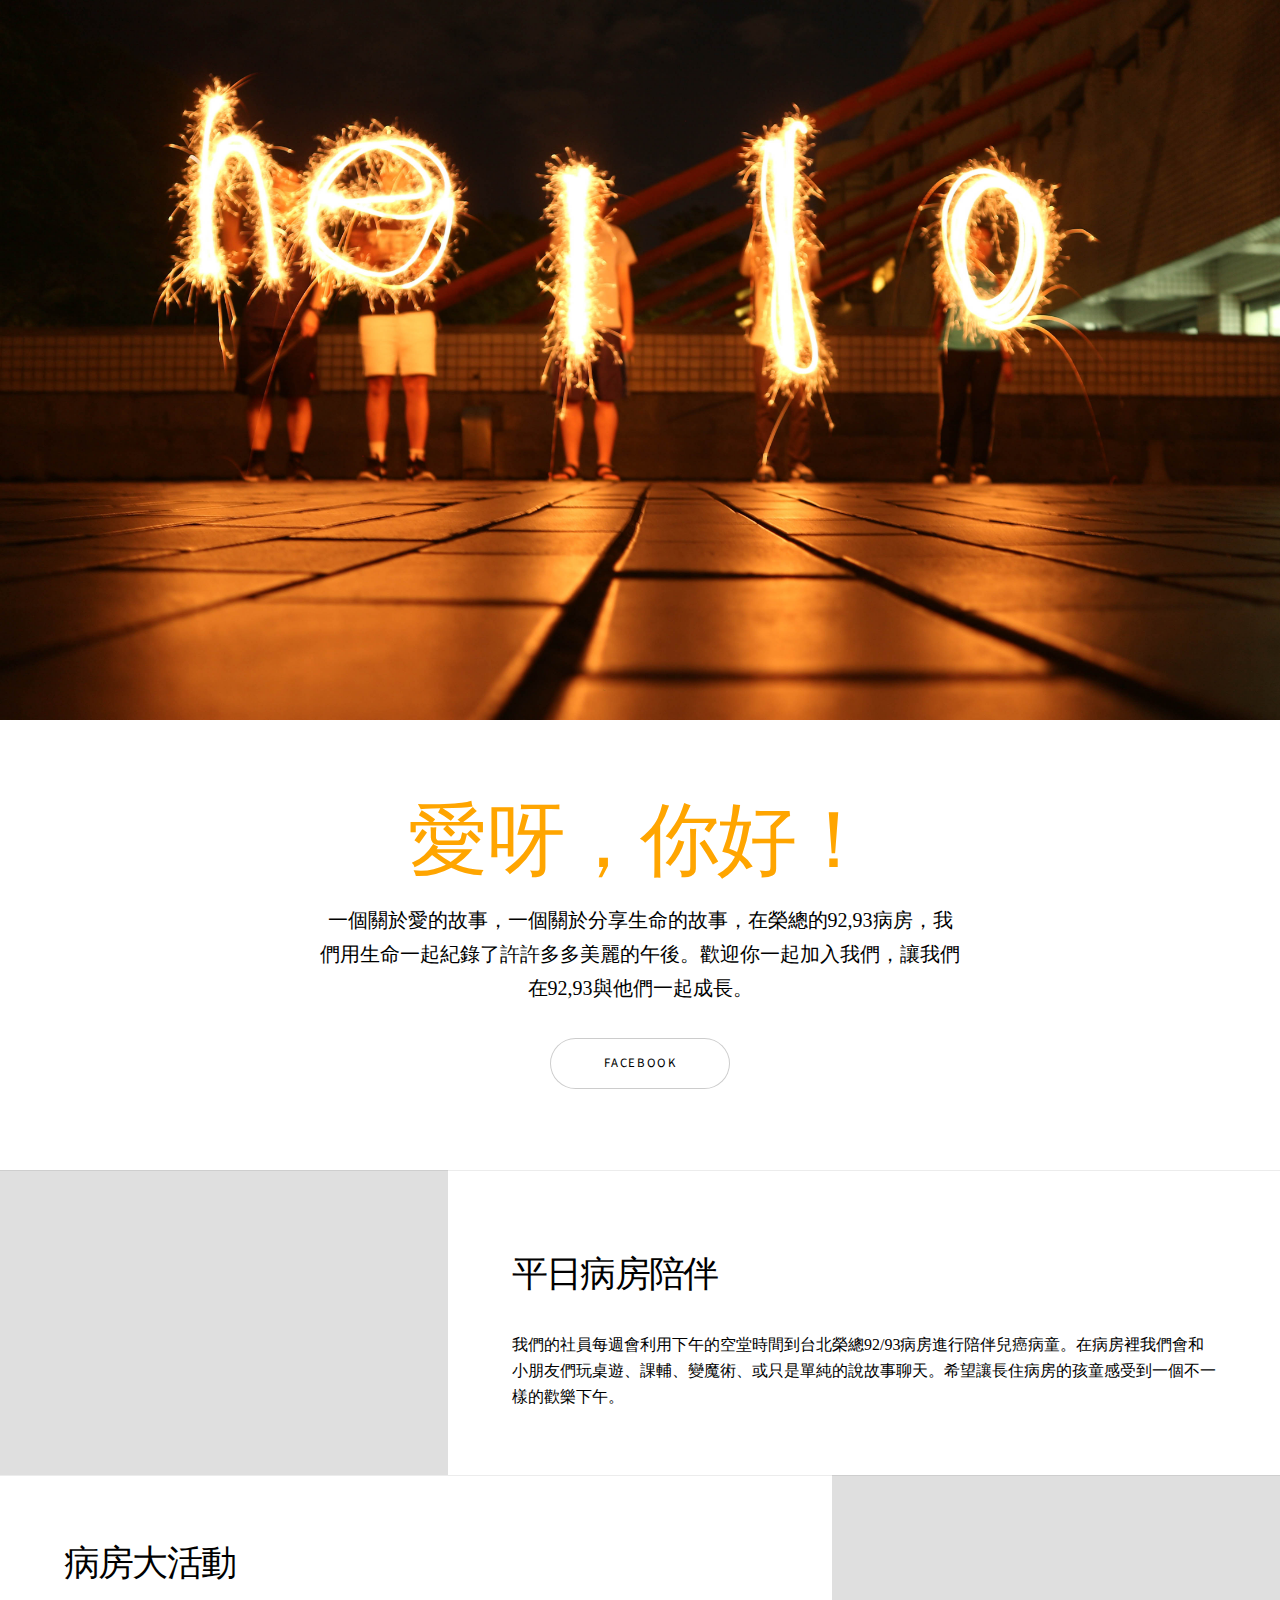
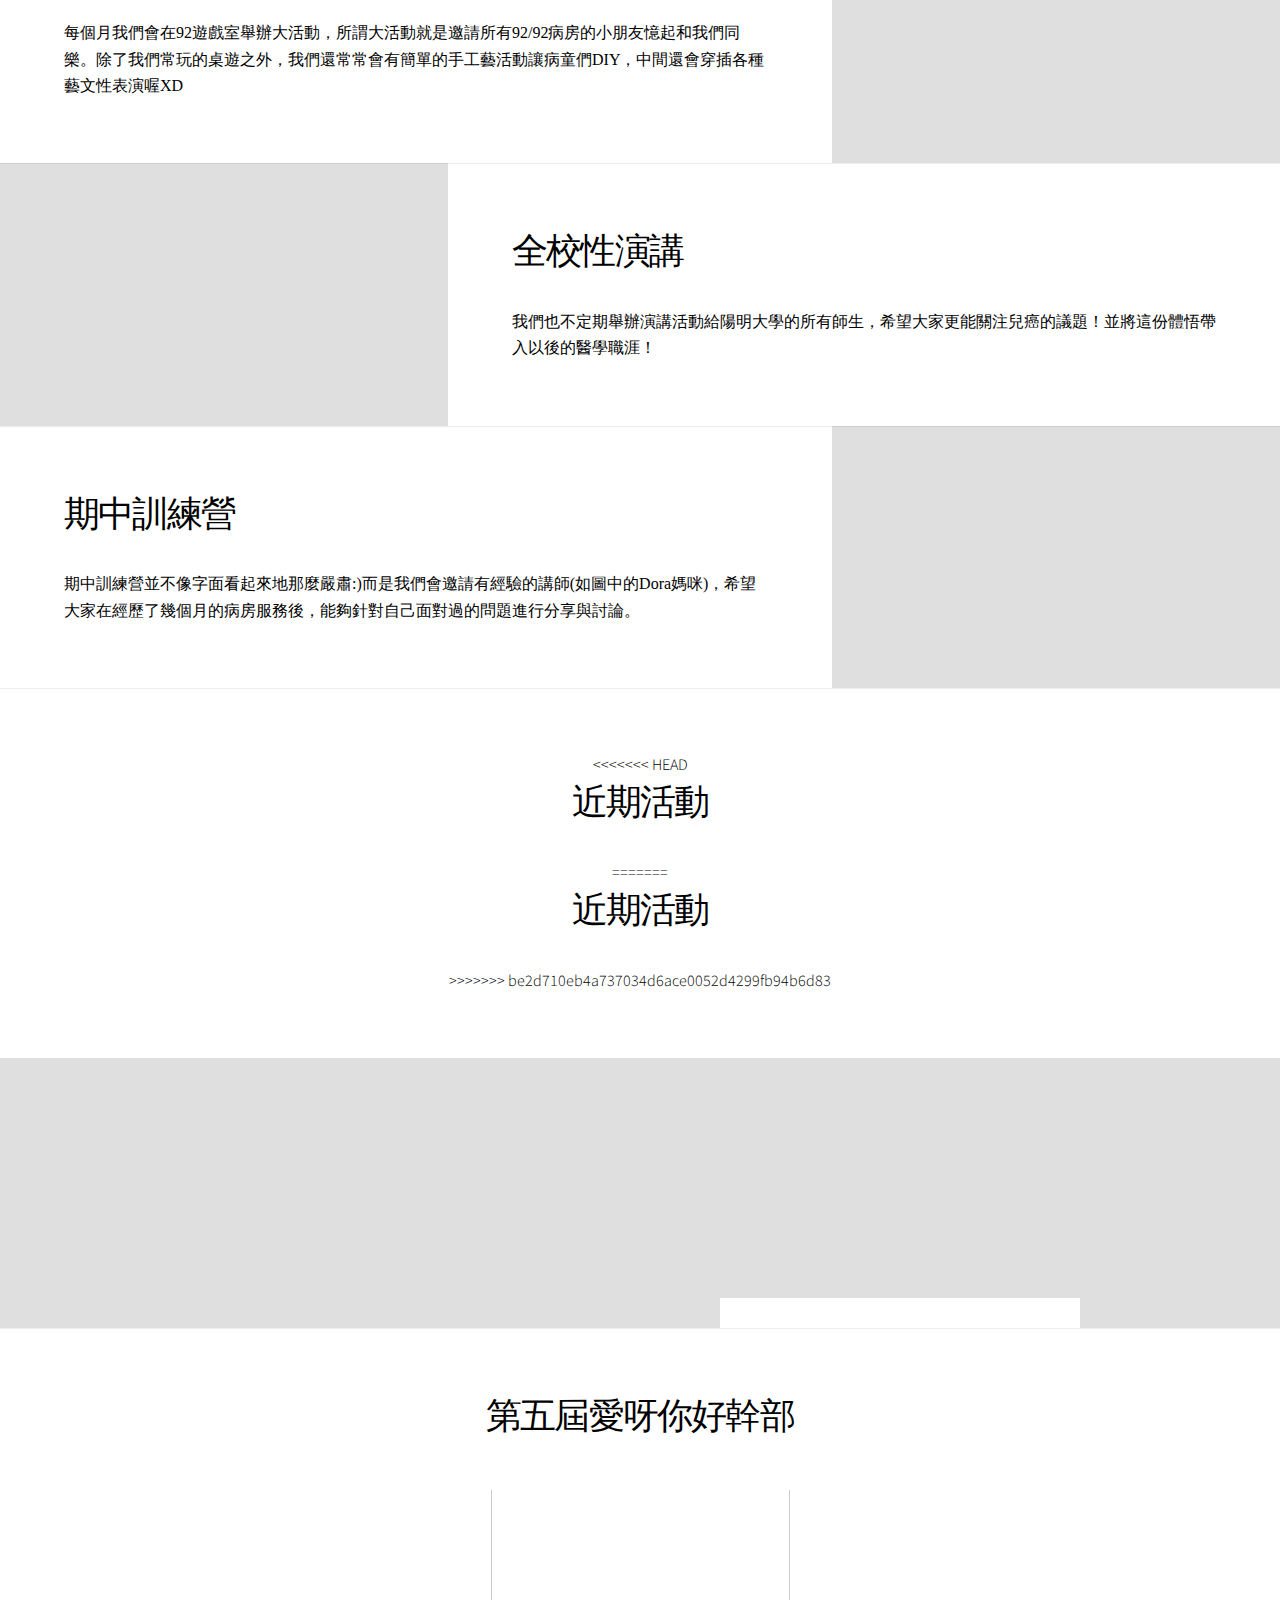
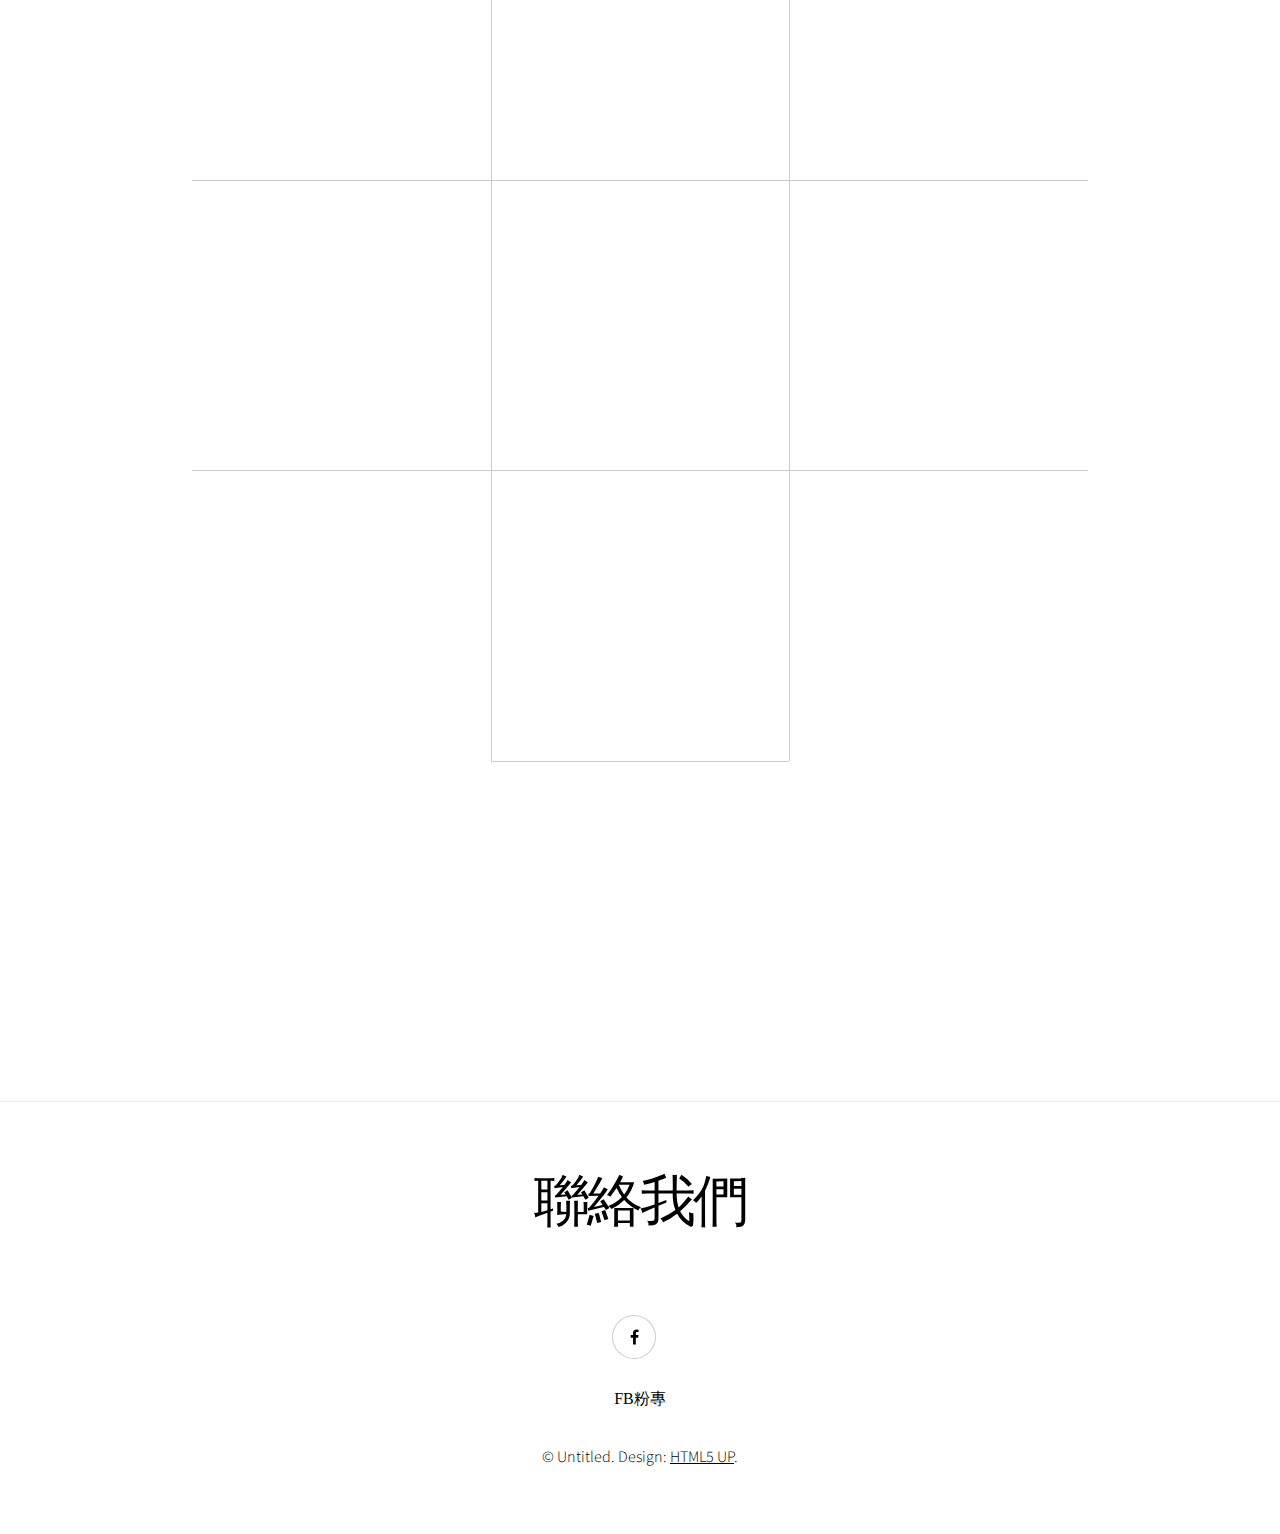
==== commit ecce7437: "Merge branch 'master' of https://github.com/NYMUHelloLove/NYMUHelloLove.github.io" ====
--- a/index.html
+++ b/index.html
@@ -6,7 +6,7 @@
 -->
 <html>
 	<head>
-		<title>愛呀你好</title>
+		<title>國立陽明大學--愛呀，你好！社</title>
 		<meta charset="utf-8" />
 		<meta name="viewport" content="width=device-width, initial-scale=1" />
 		<link rel="stylesheet" href="assets/css/main.css" />
@@ -42,7 +42,7 @@
 					<section class="banner style1 orient-left content-align-left image-position-right fullscreen onload-image-fade-in onload-content-fade-right" style="min-height: 50vh">
 						<div class="content" style="text-align:center">
 							<h1 style> 
-								<font style="font-family:'SetoFont';font-size:80px;color:orange">愛呀!你好</font></h1>
+								<font style="font-family:'SetoFont';font-size:80px;color:orange">愛呀，你好！</font></h1>
 								<!-- /*line-height;*/ -->
 								<!-- /*word-spacing: */ -->
 								<!-- /*font-weight*/ -->
@@ -115,7 +115,12 @@
 				<!-- Six -->
 					<section class="wrapper style1 align-center">
 						<div class="inner">
+<<<<<<< HEAD
+							<h2><p class="hello">近期活動
+							</p></h2>
+=======
 							<h2><p class="hello">近期活動</p></h2>
+>>>>>>> be2d710eb4a737034d6ace0052d4299fb94b6d83
 							<p style></p>
 						</div>
 
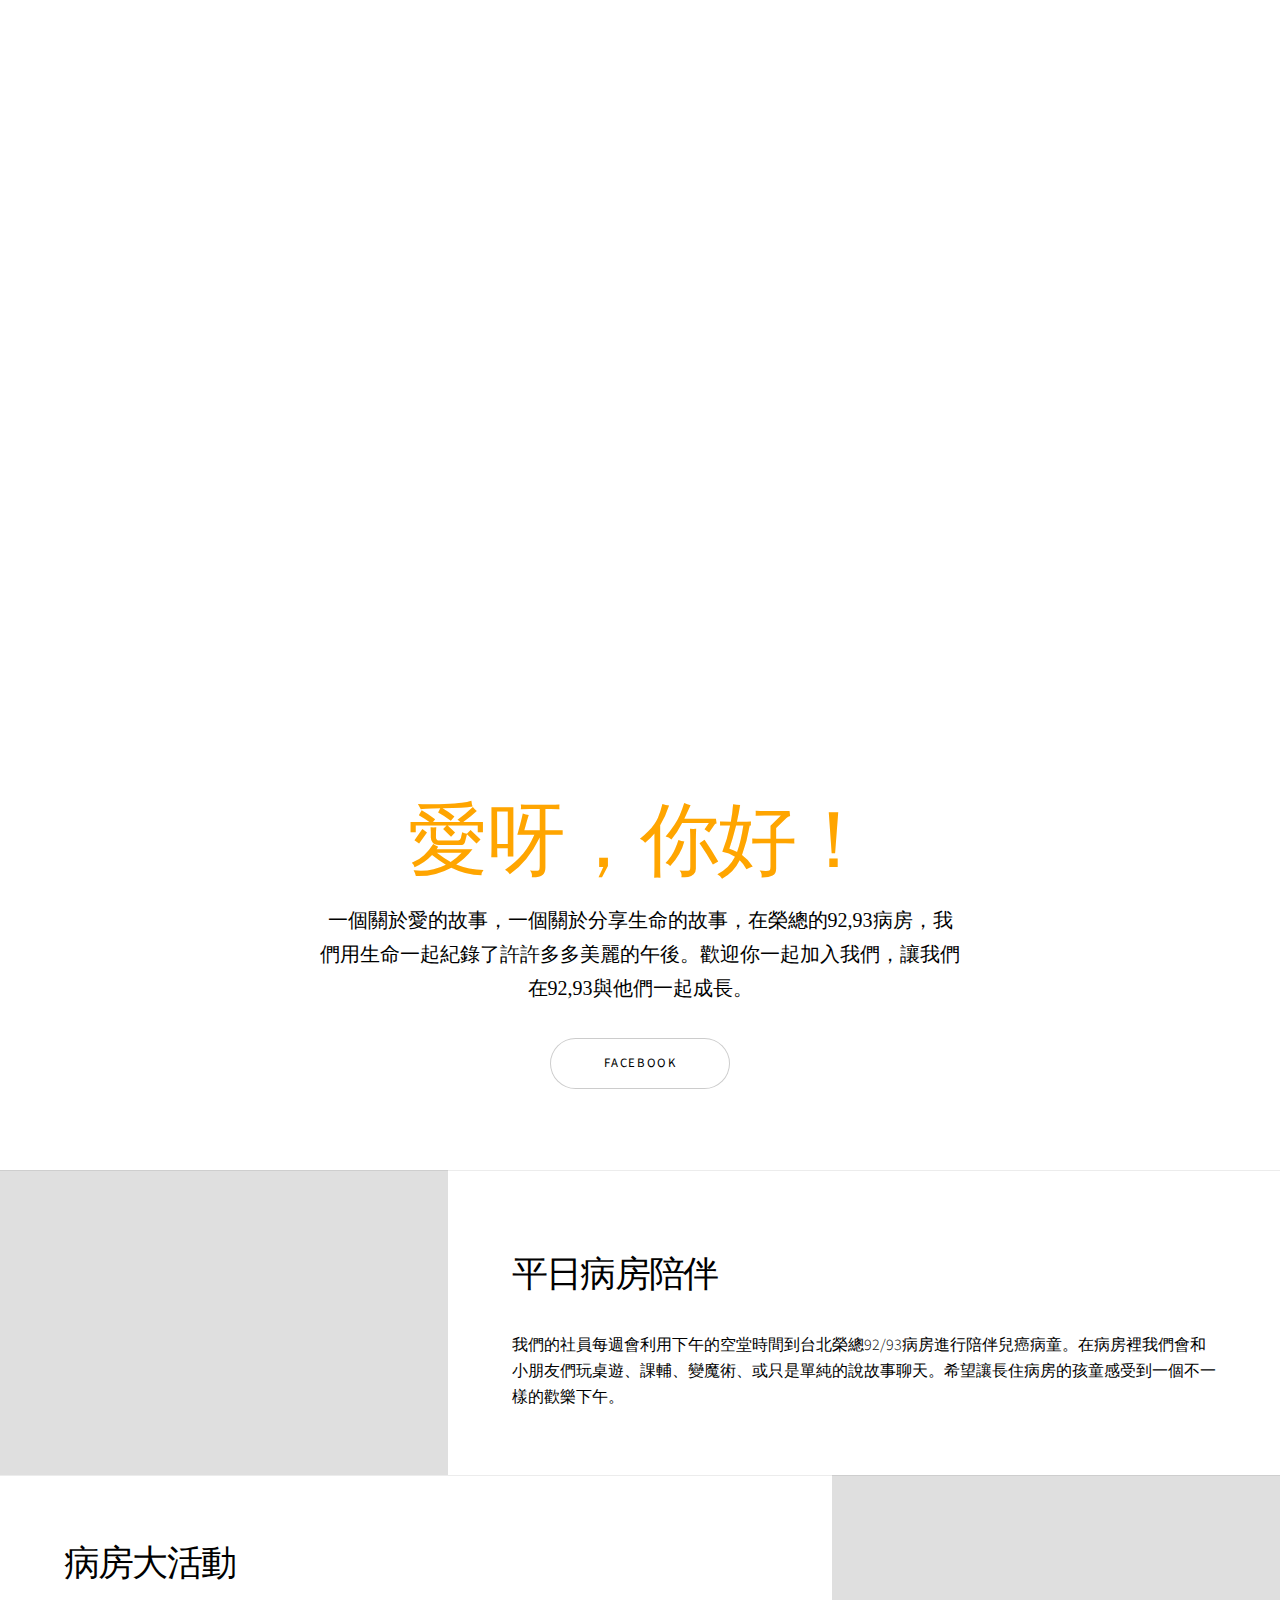
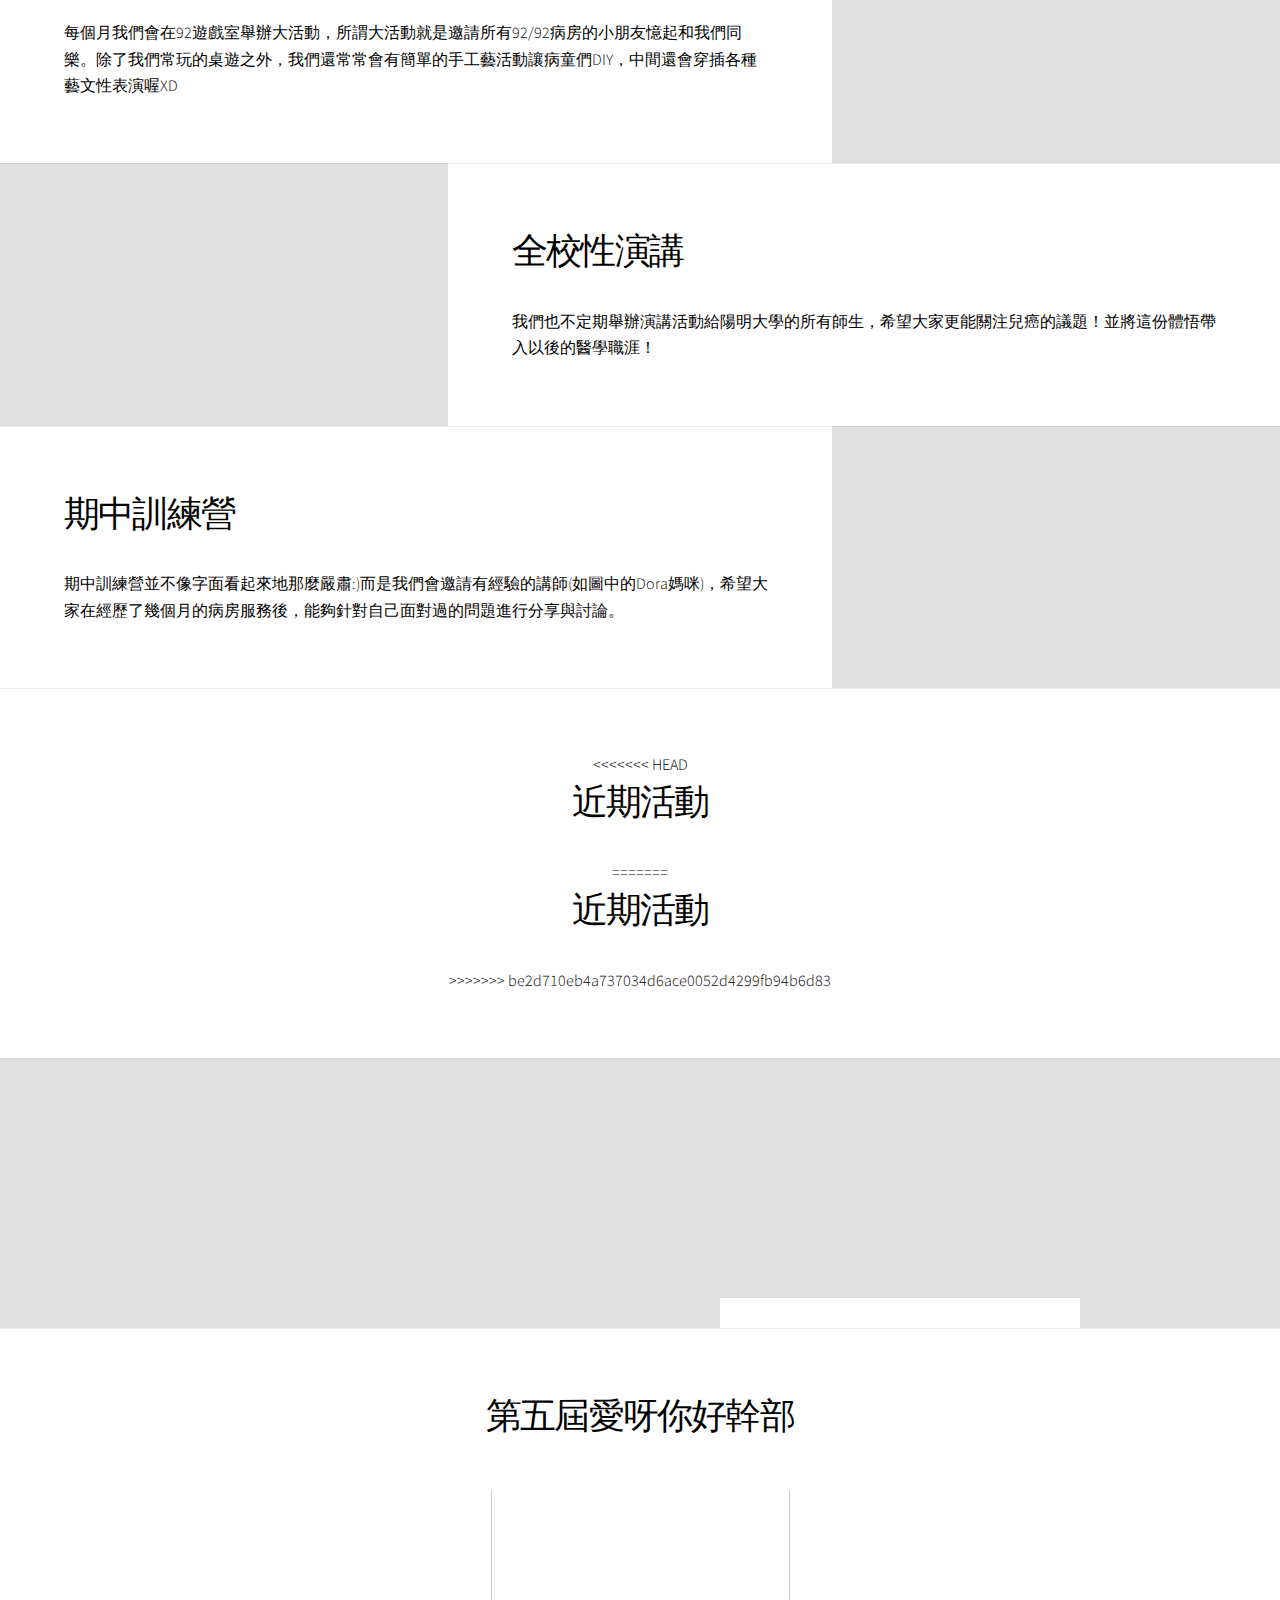
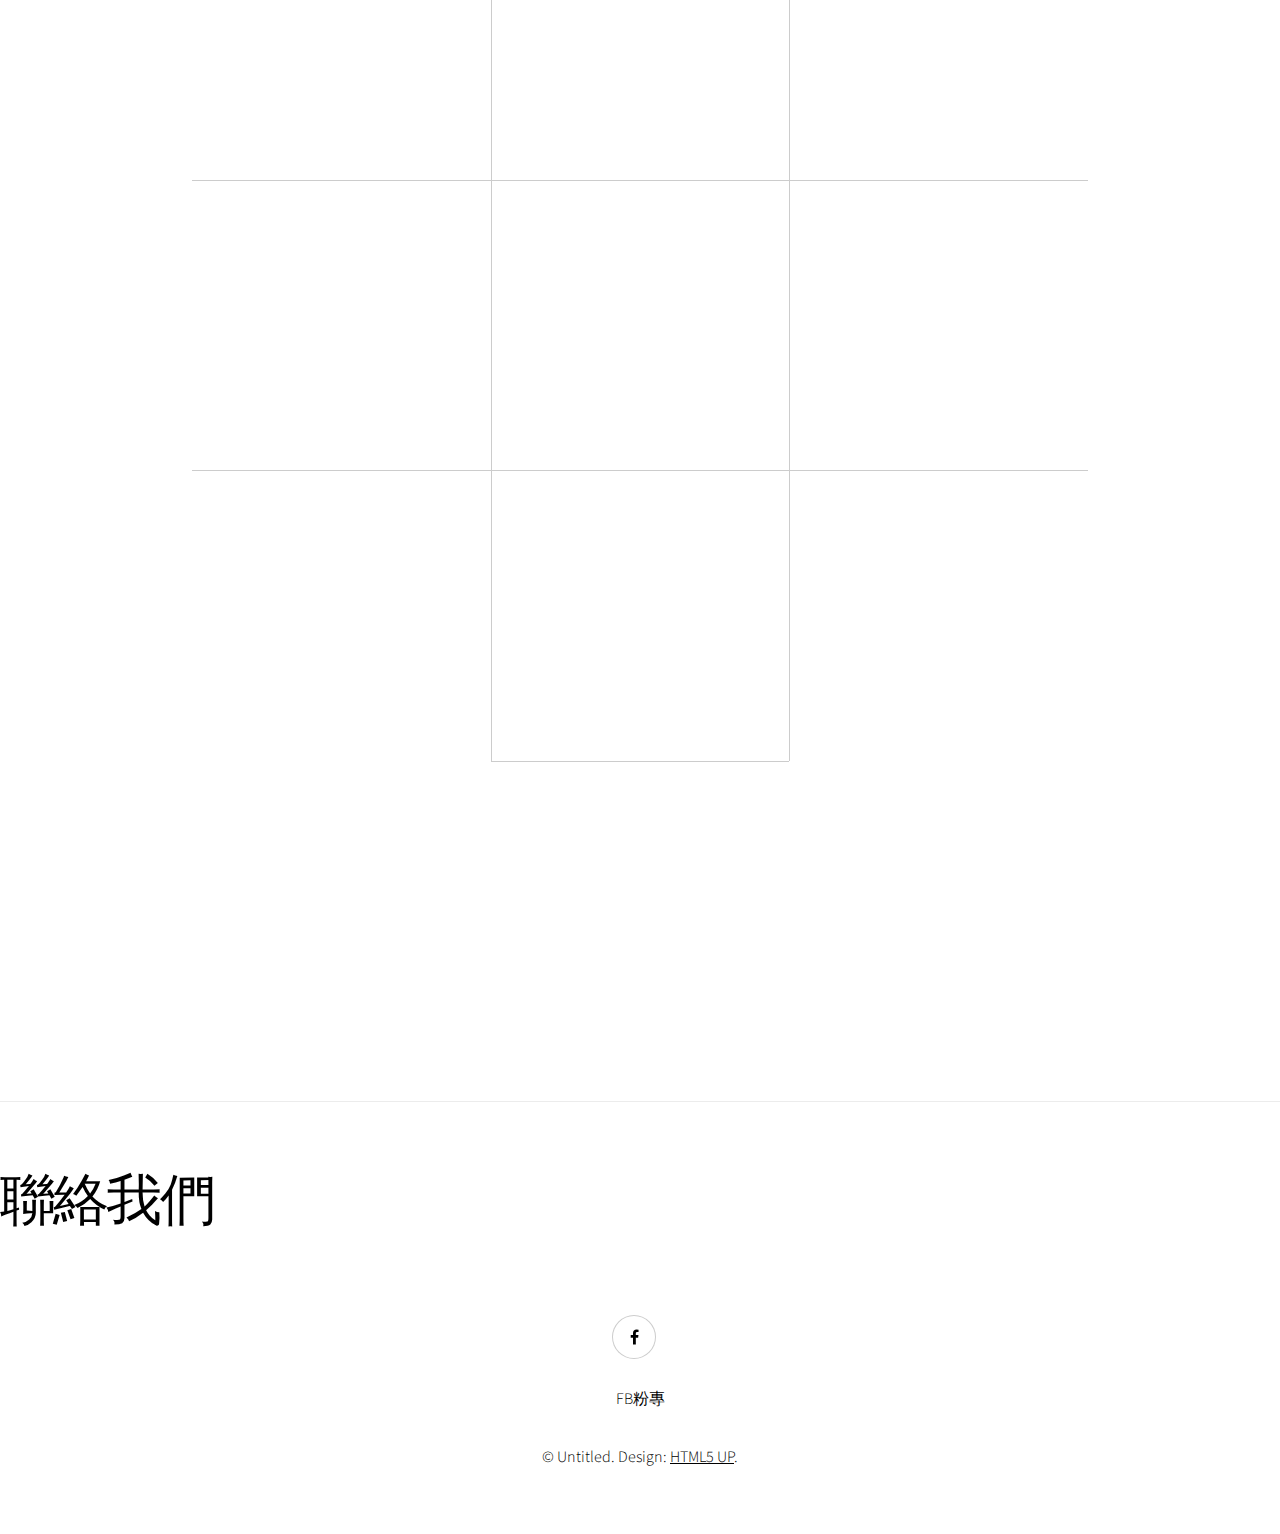
==== commit 1cb905df: "font definition" ====
--- a/index.html
+++ b/index.html
@@ -11,13 +11,17 @@
 		<meta name="viewport" content="width=device-width, initial-scale=1" />
 		<link rel="stylesheet" href="assets/css/main.css" />
 		<style>
+		@font-face {
+			font-family: 'SetoFont';
+			src: url('https://drive.google.com/file/d/1agIBSoHvnpYQUag54AlhDEdb9d4i3eHF/view?usp=sharing') format('truetype');
 		.cover{
 			background-image: url('images/20170915-IMG_2853-2.jpg');
 			background-repeat: no-repeat;
 			background-position: top;
 			background-size: 100% auto;}
 		.hello{
-			font-family: 'SetoFont';}
+			font-family: 'SetoFont';
+		}
 		.photofont{
 			font-family: '微軟正黑體';
 		}
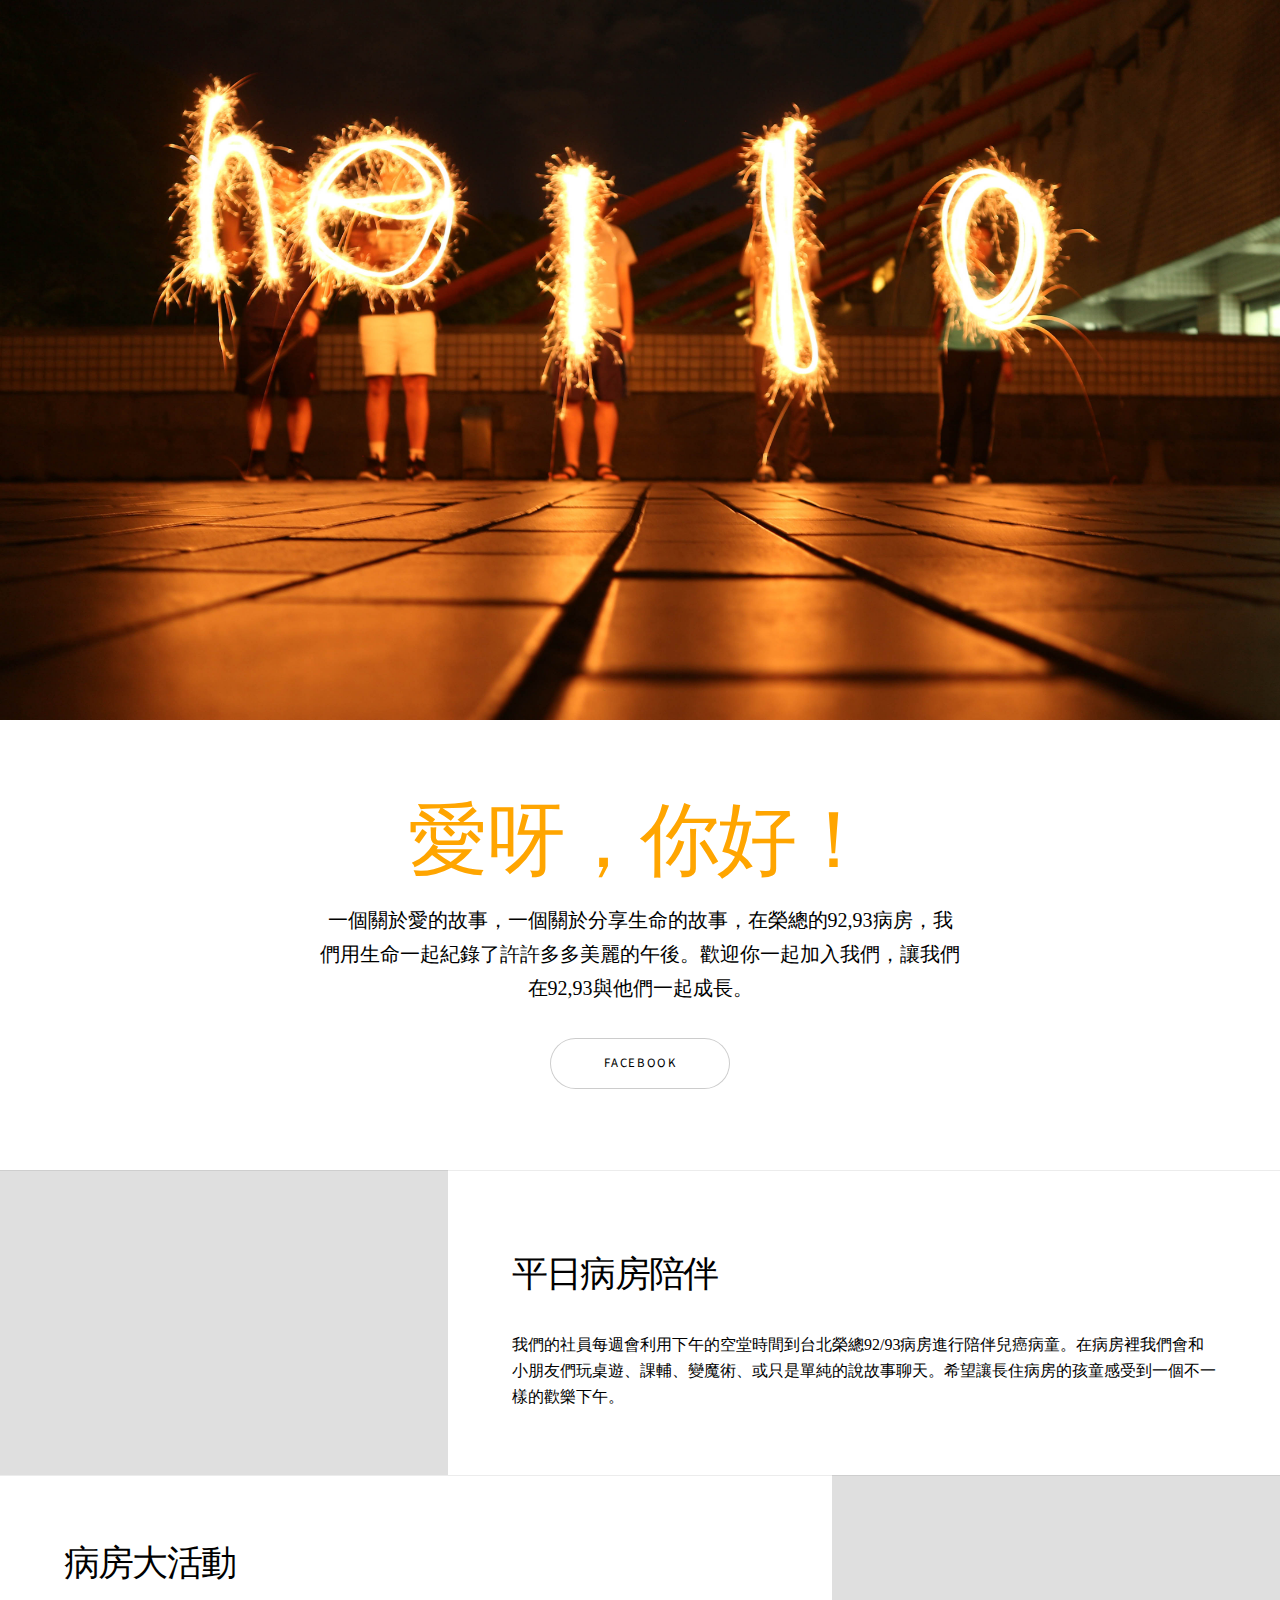
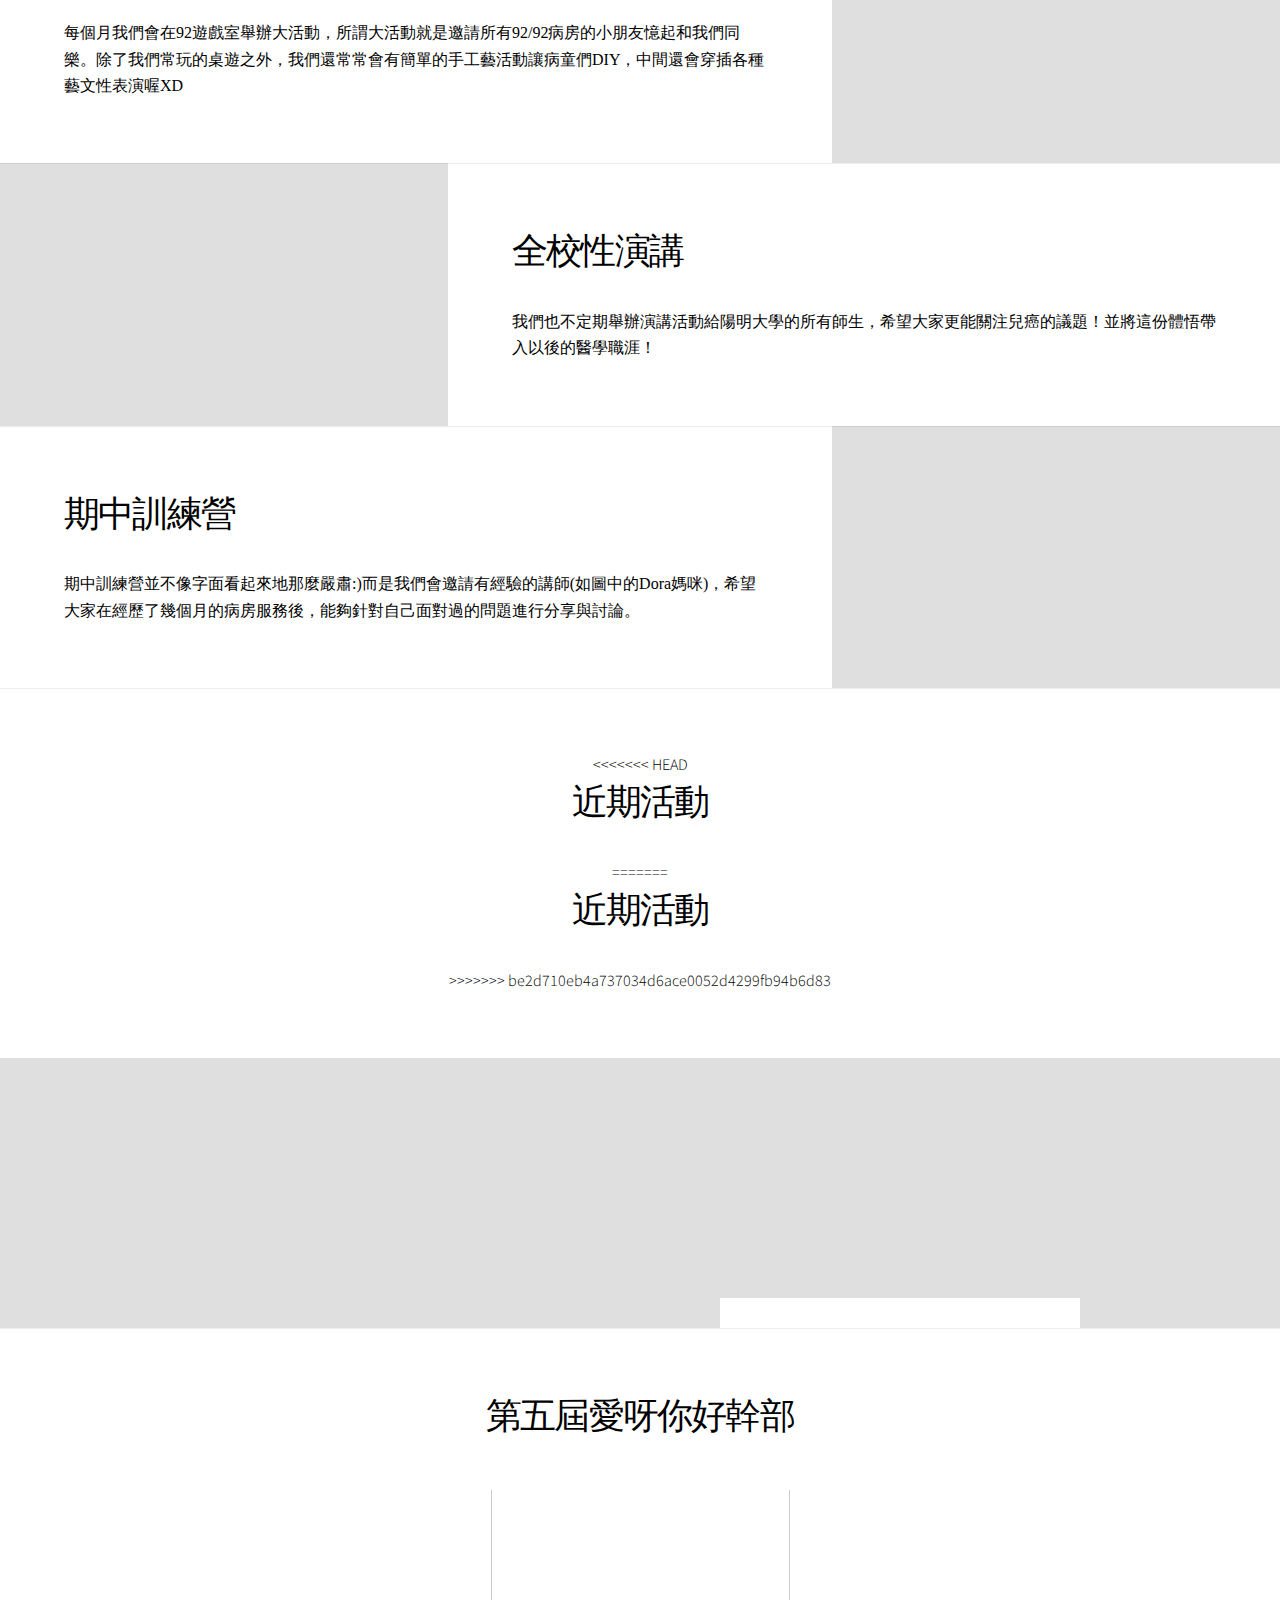
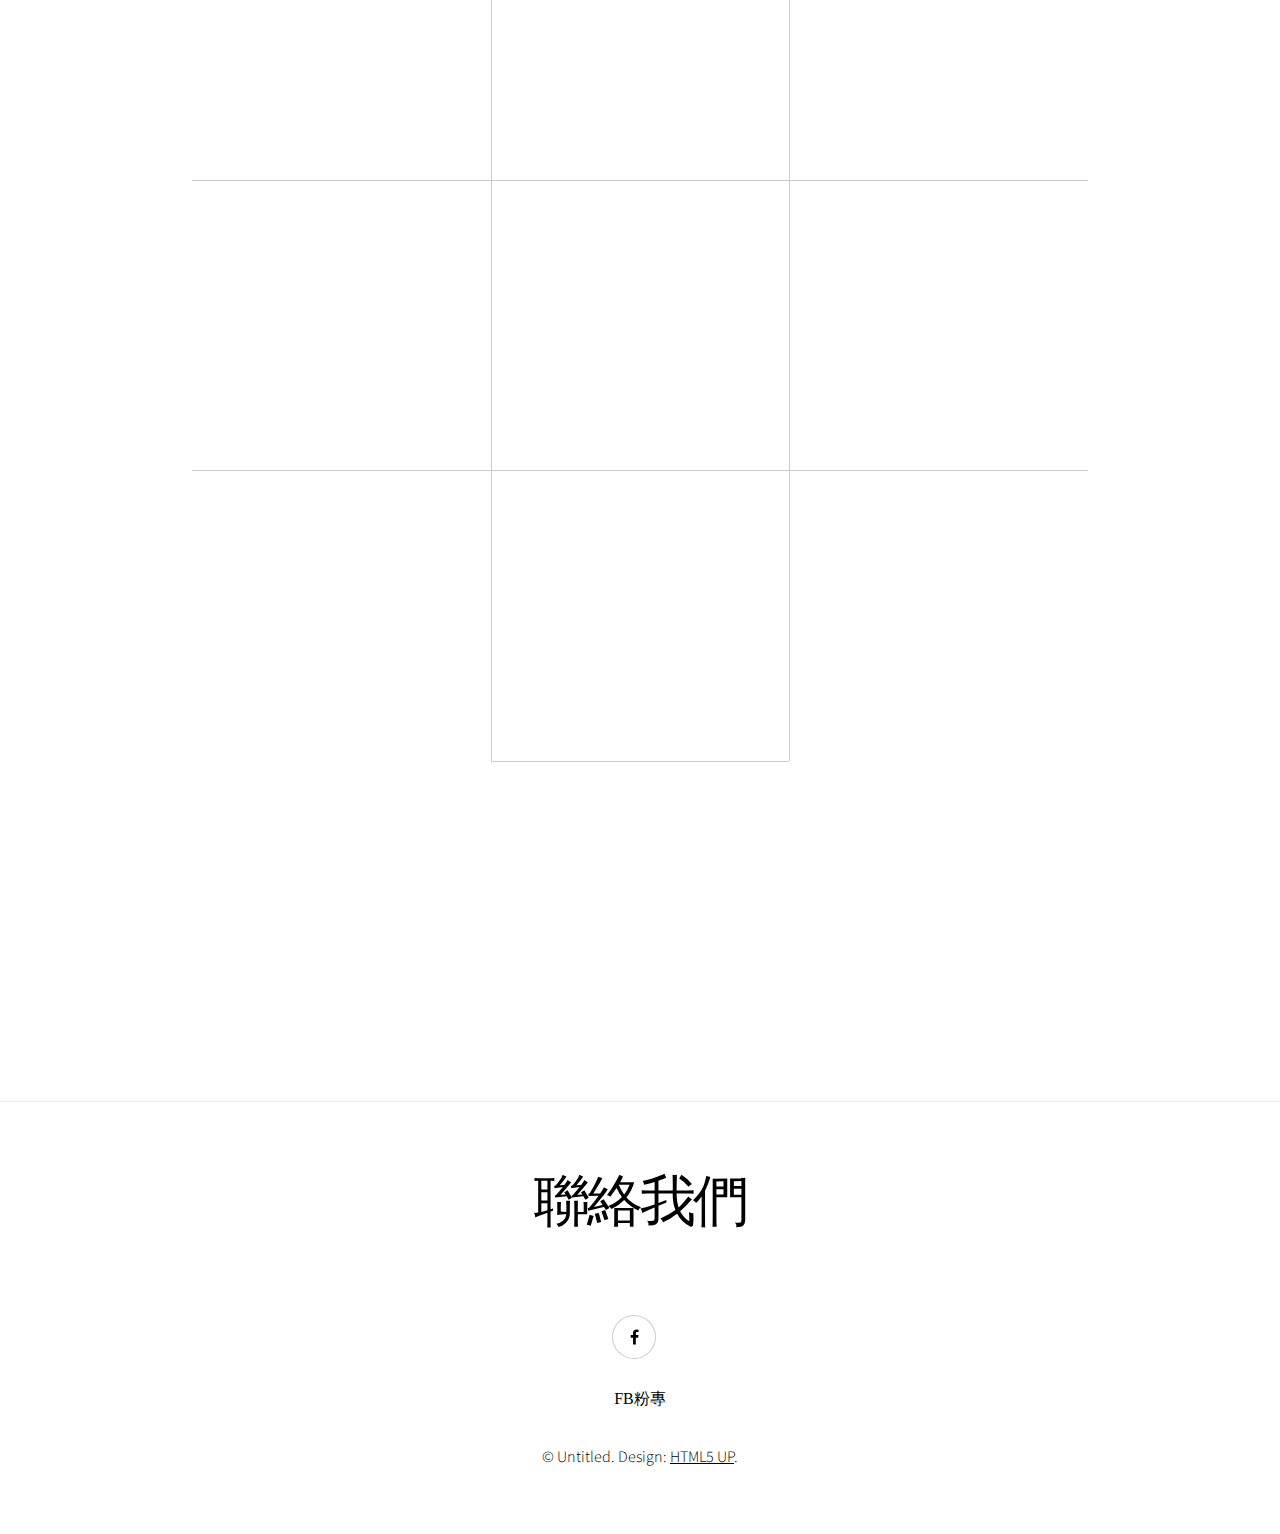
==== commit 0199675a: "font test" ====
--- a/index.html
+++ b/index.html
@@ -11,9 +11,7 @@
 		<meta name="viewport" content="width=device-width, initial-scale=1" />
 		<link rel="stylesheet" href="assets/css/main.css" />
 		<style>
-		@font-face {
-			font-family: 'SetoFont';
-			src: url('https://drive.google.com/file/d/1agIBSoHvnpYQUag54AlhDEdb9d4i3eHF/view?usp=sharing') format('truetype');
+		
 		.cover{
 			background-image: url('images/20170915-IMG_2853-2.jpg');
 			background-repeat: no-repeat;
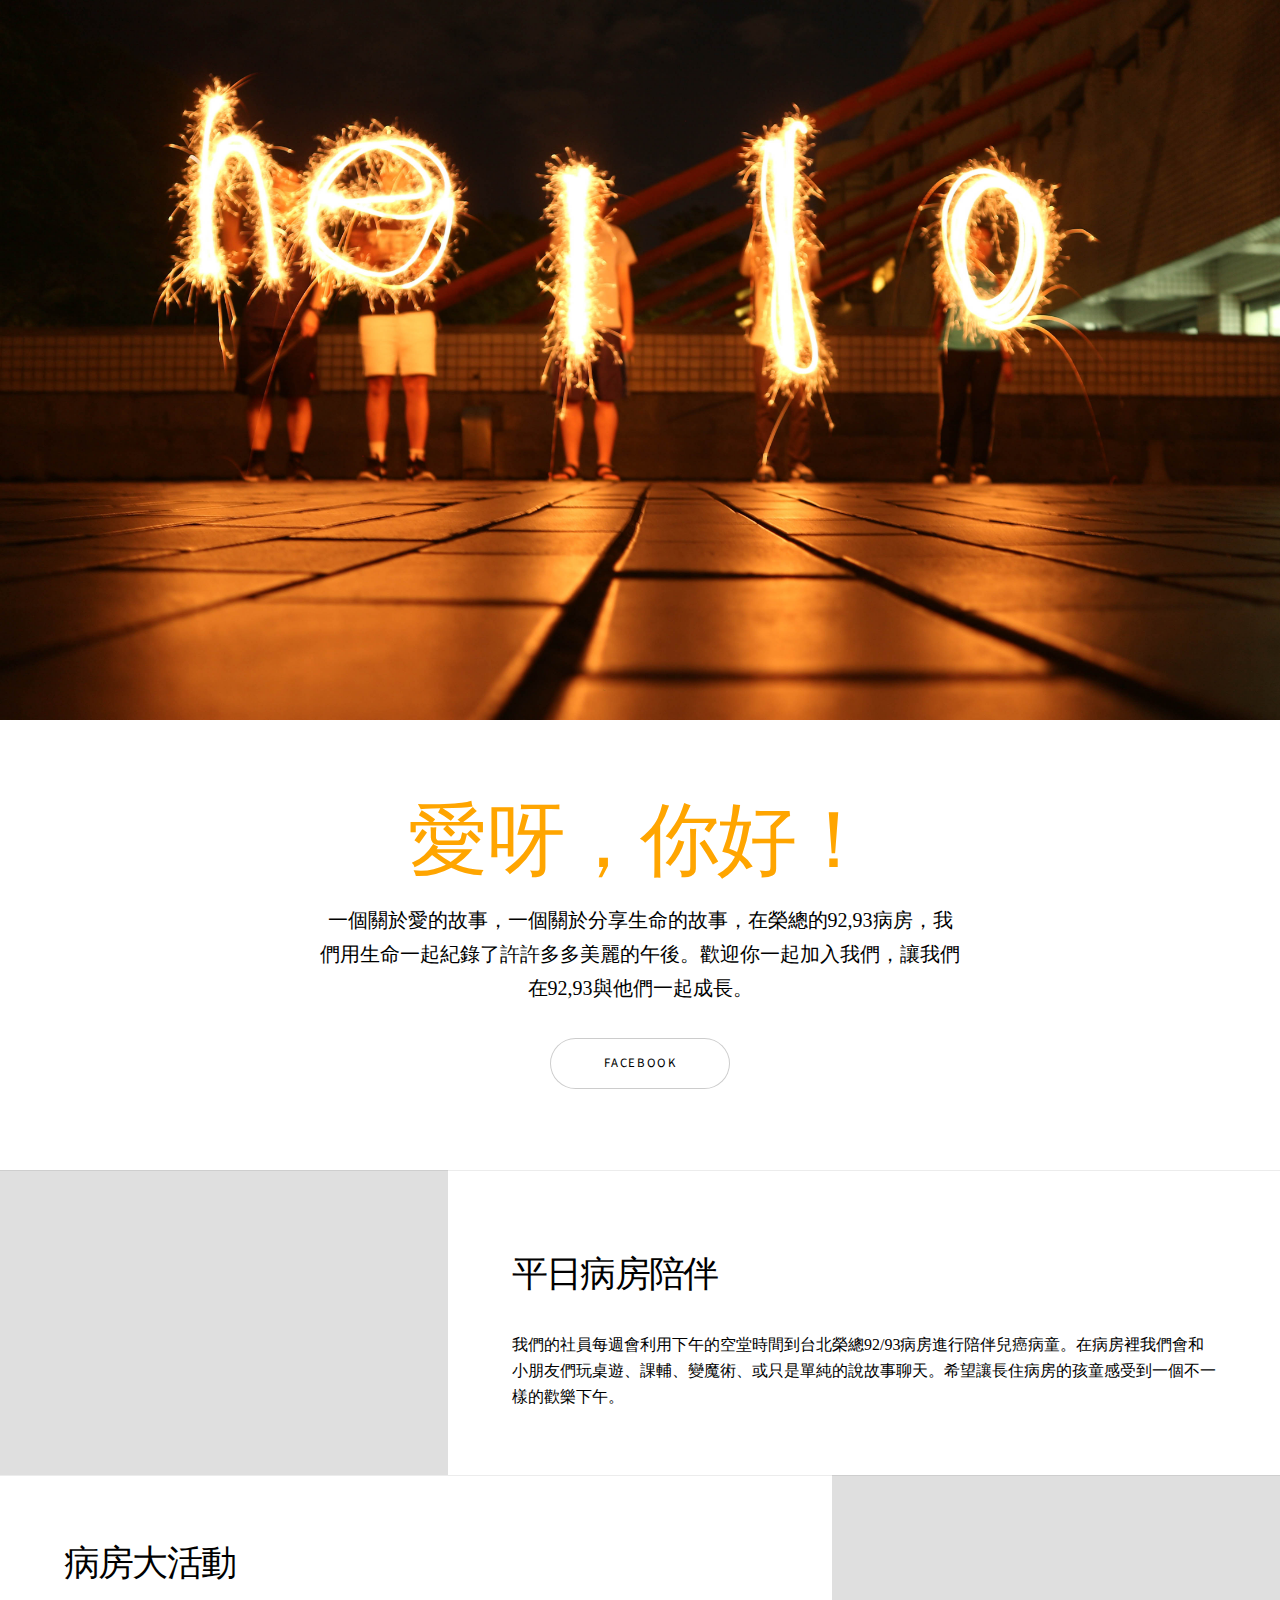
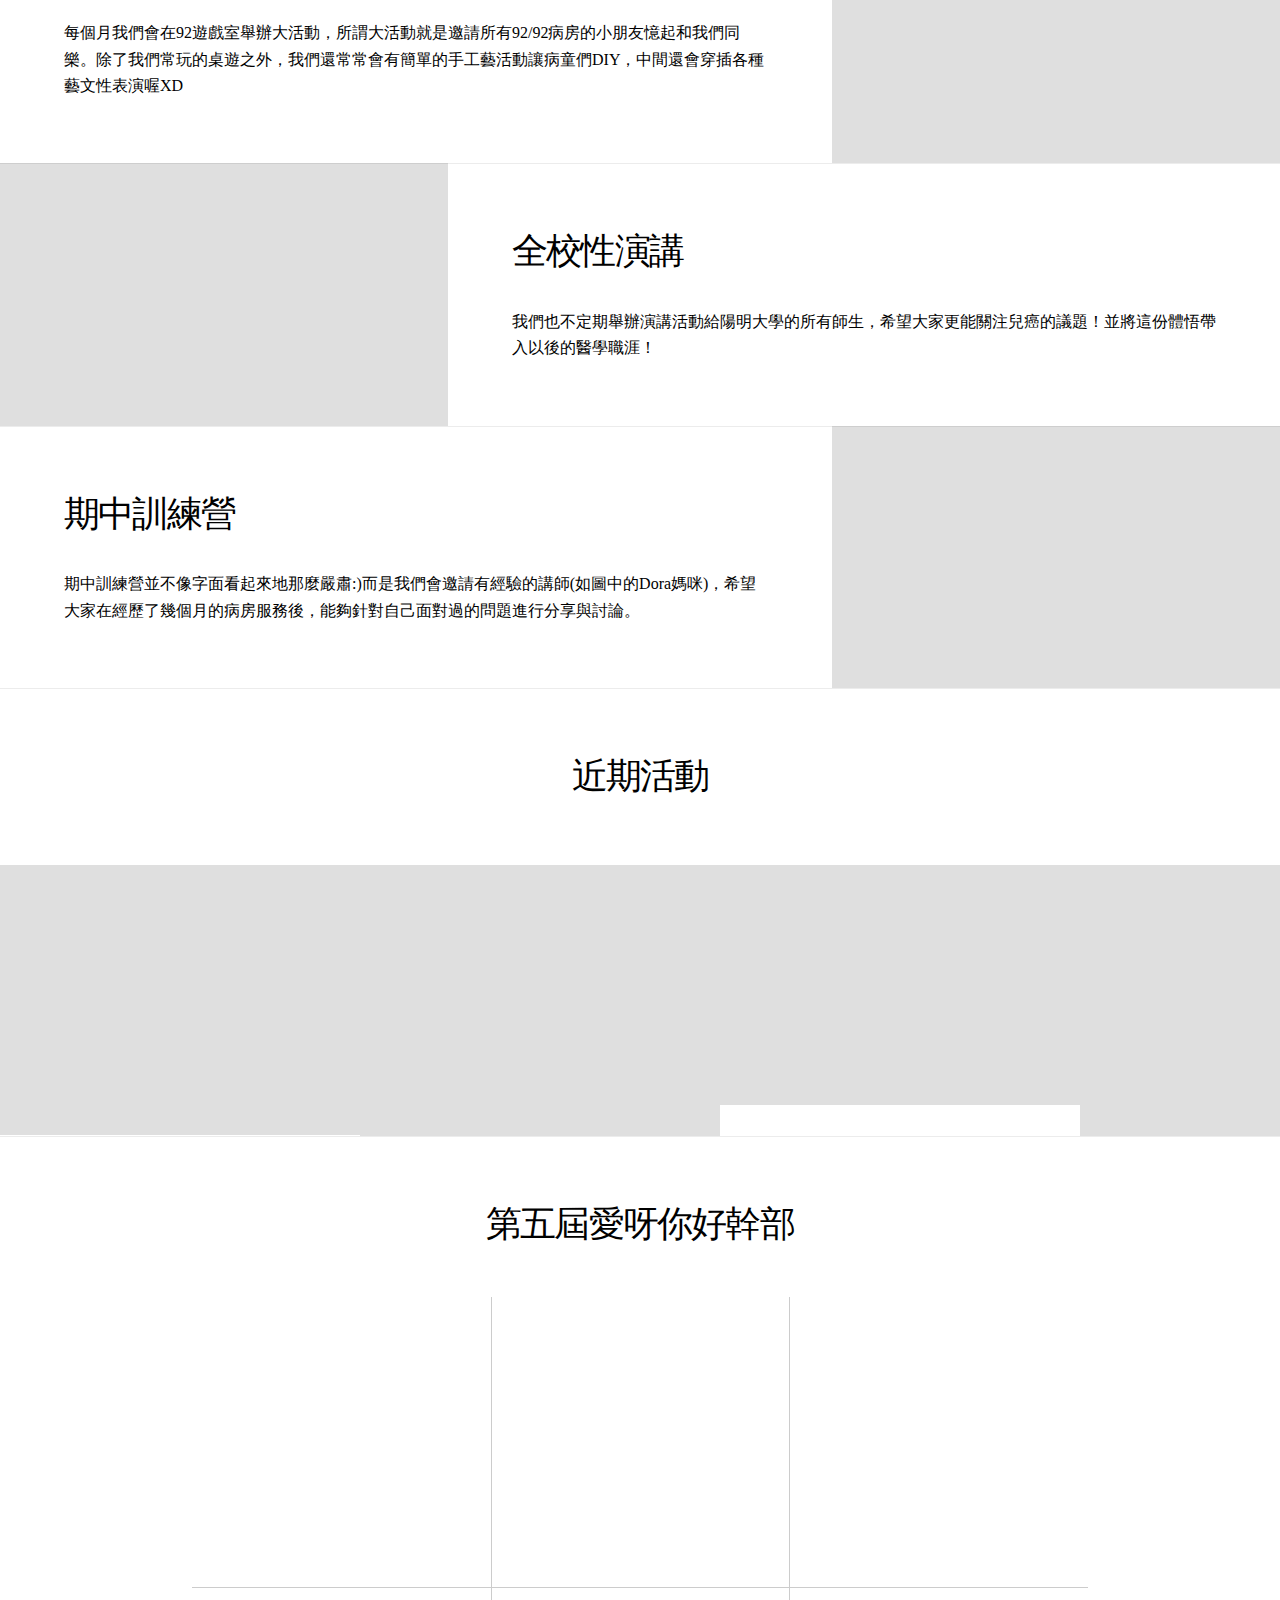
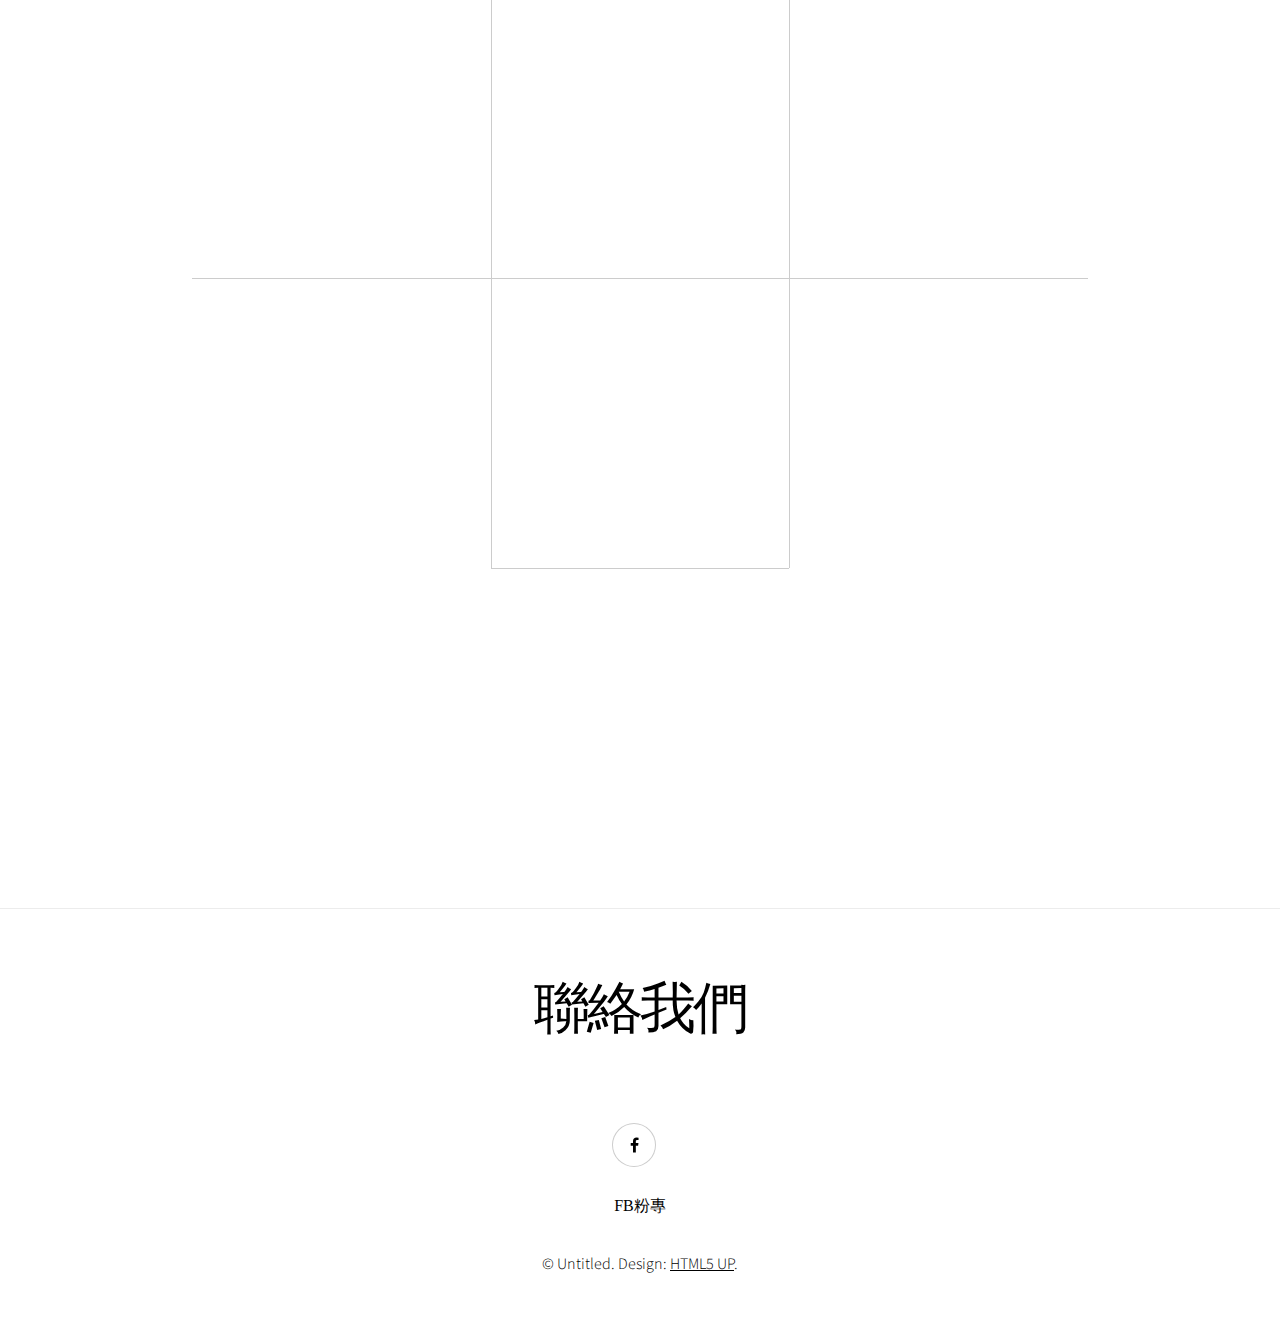
==== commit 2ccaef81: "fix mistake" ====
--- a/index.html
+++ b/index.html
@@ -117,12 +117,9 @@
 				<!-- Six -->
 					<section class="wrapper style1 align-center">
 						<div class="inner">
-<<<<<<< HEAD
 							<h2><p class="hello">近期活動
 							</p></h2>
-=======
-							<h2><p class="hello">近期活動</p></h2>
->>>>>>> be2d710eb4a737034d6ace0052d4299fb94b6d83
+							
 							<p style></p>
 						</div>
 
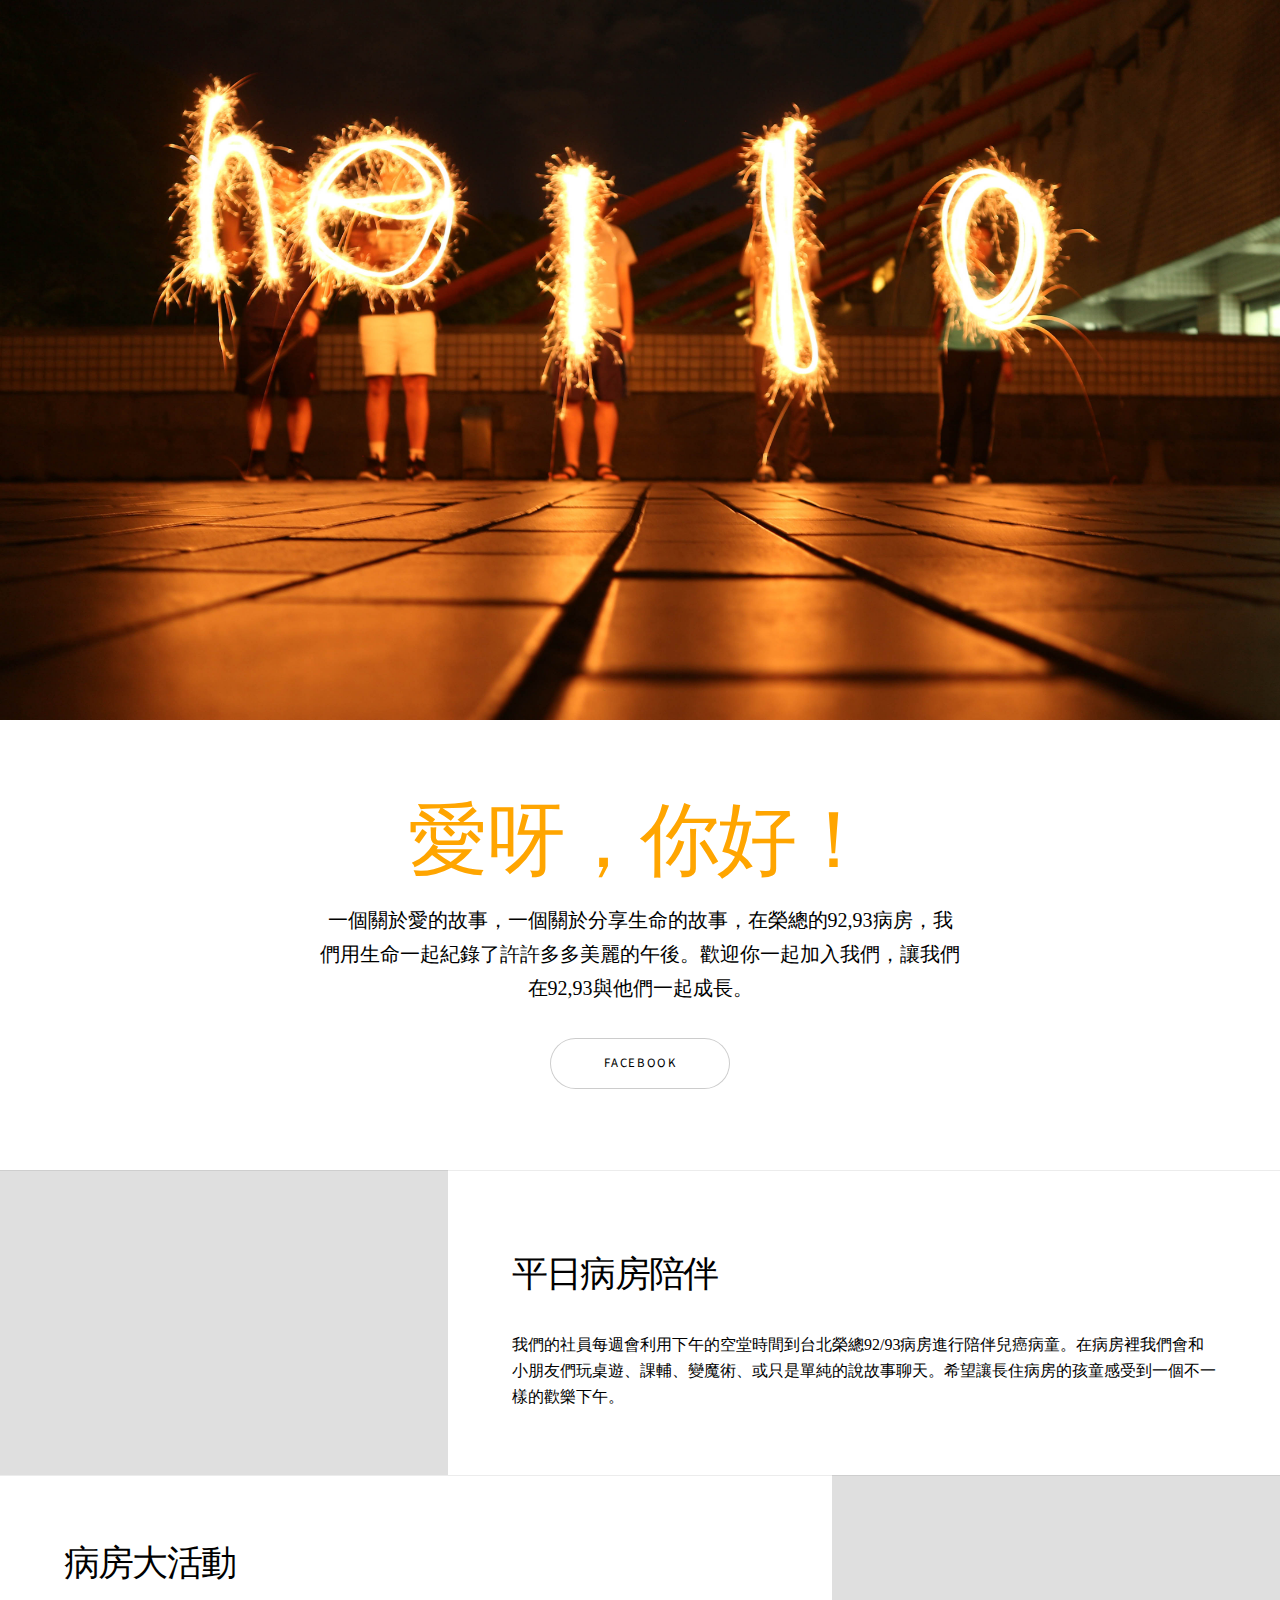
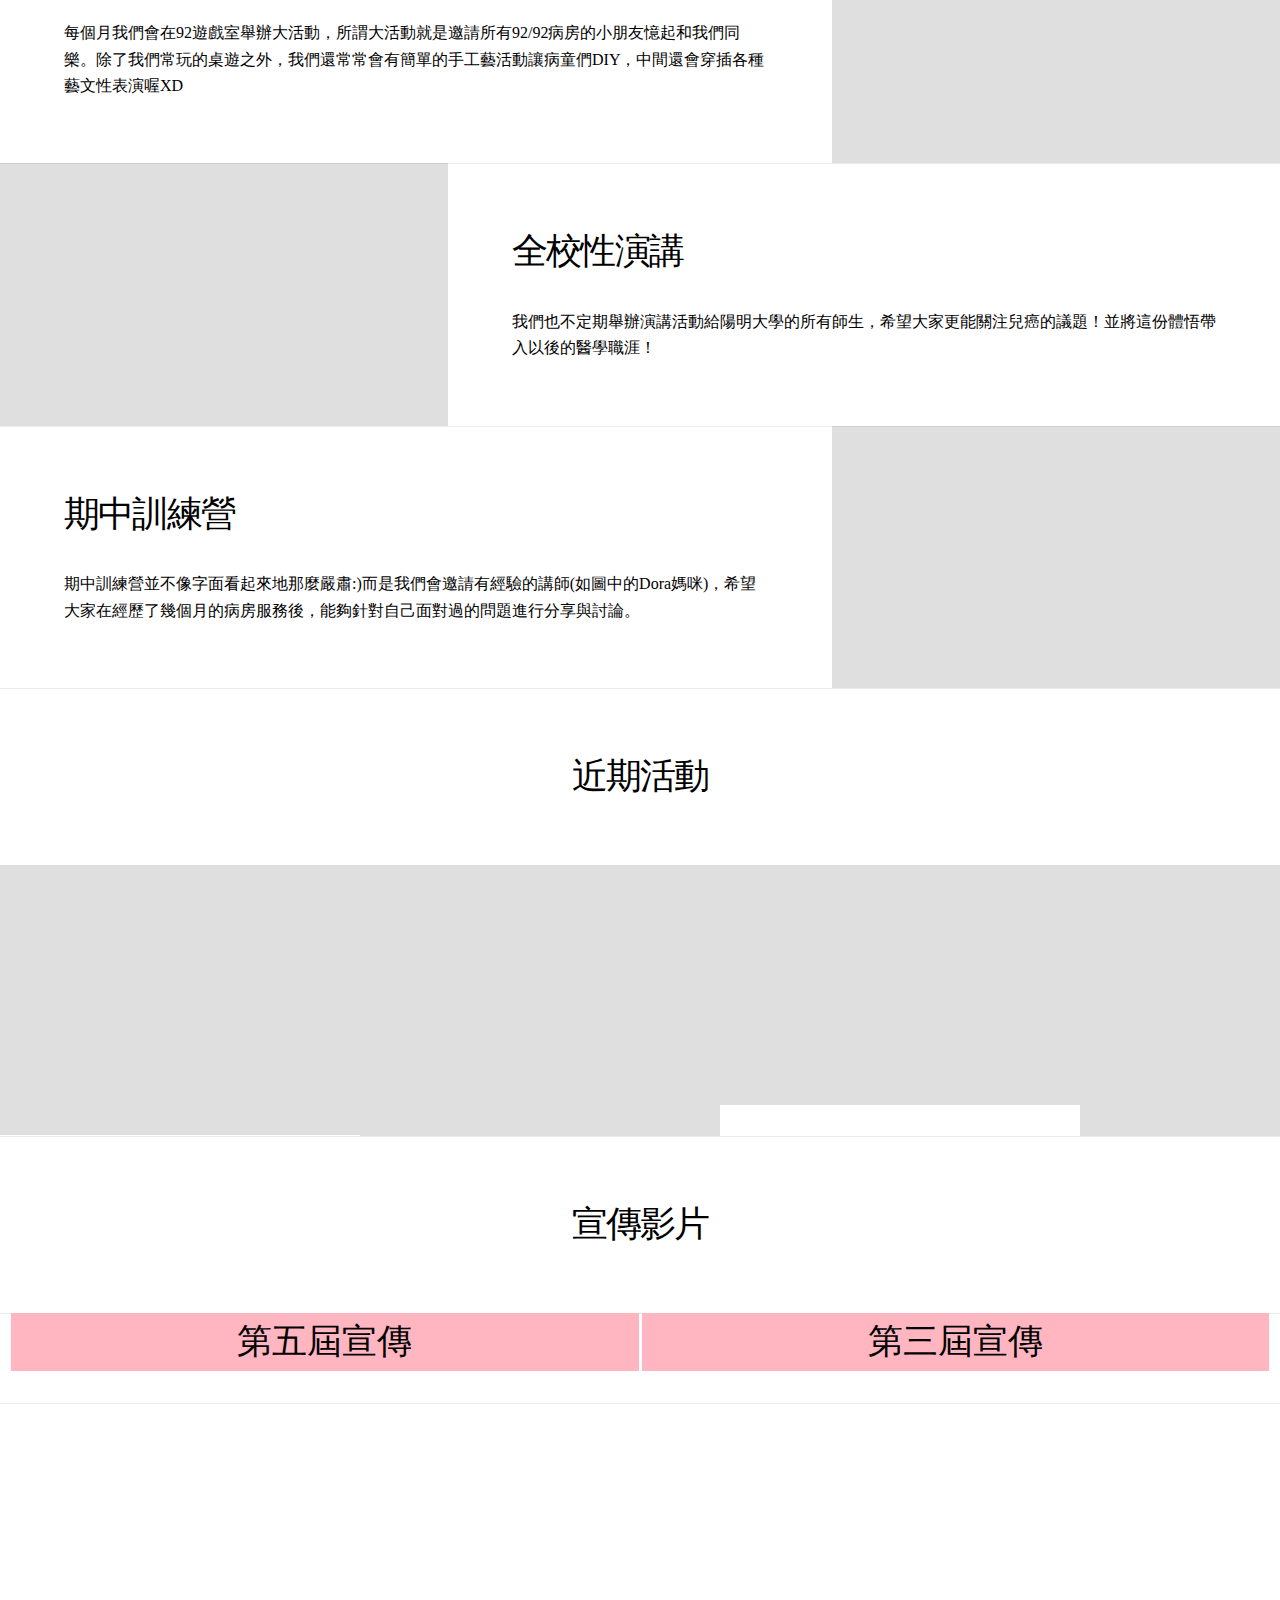
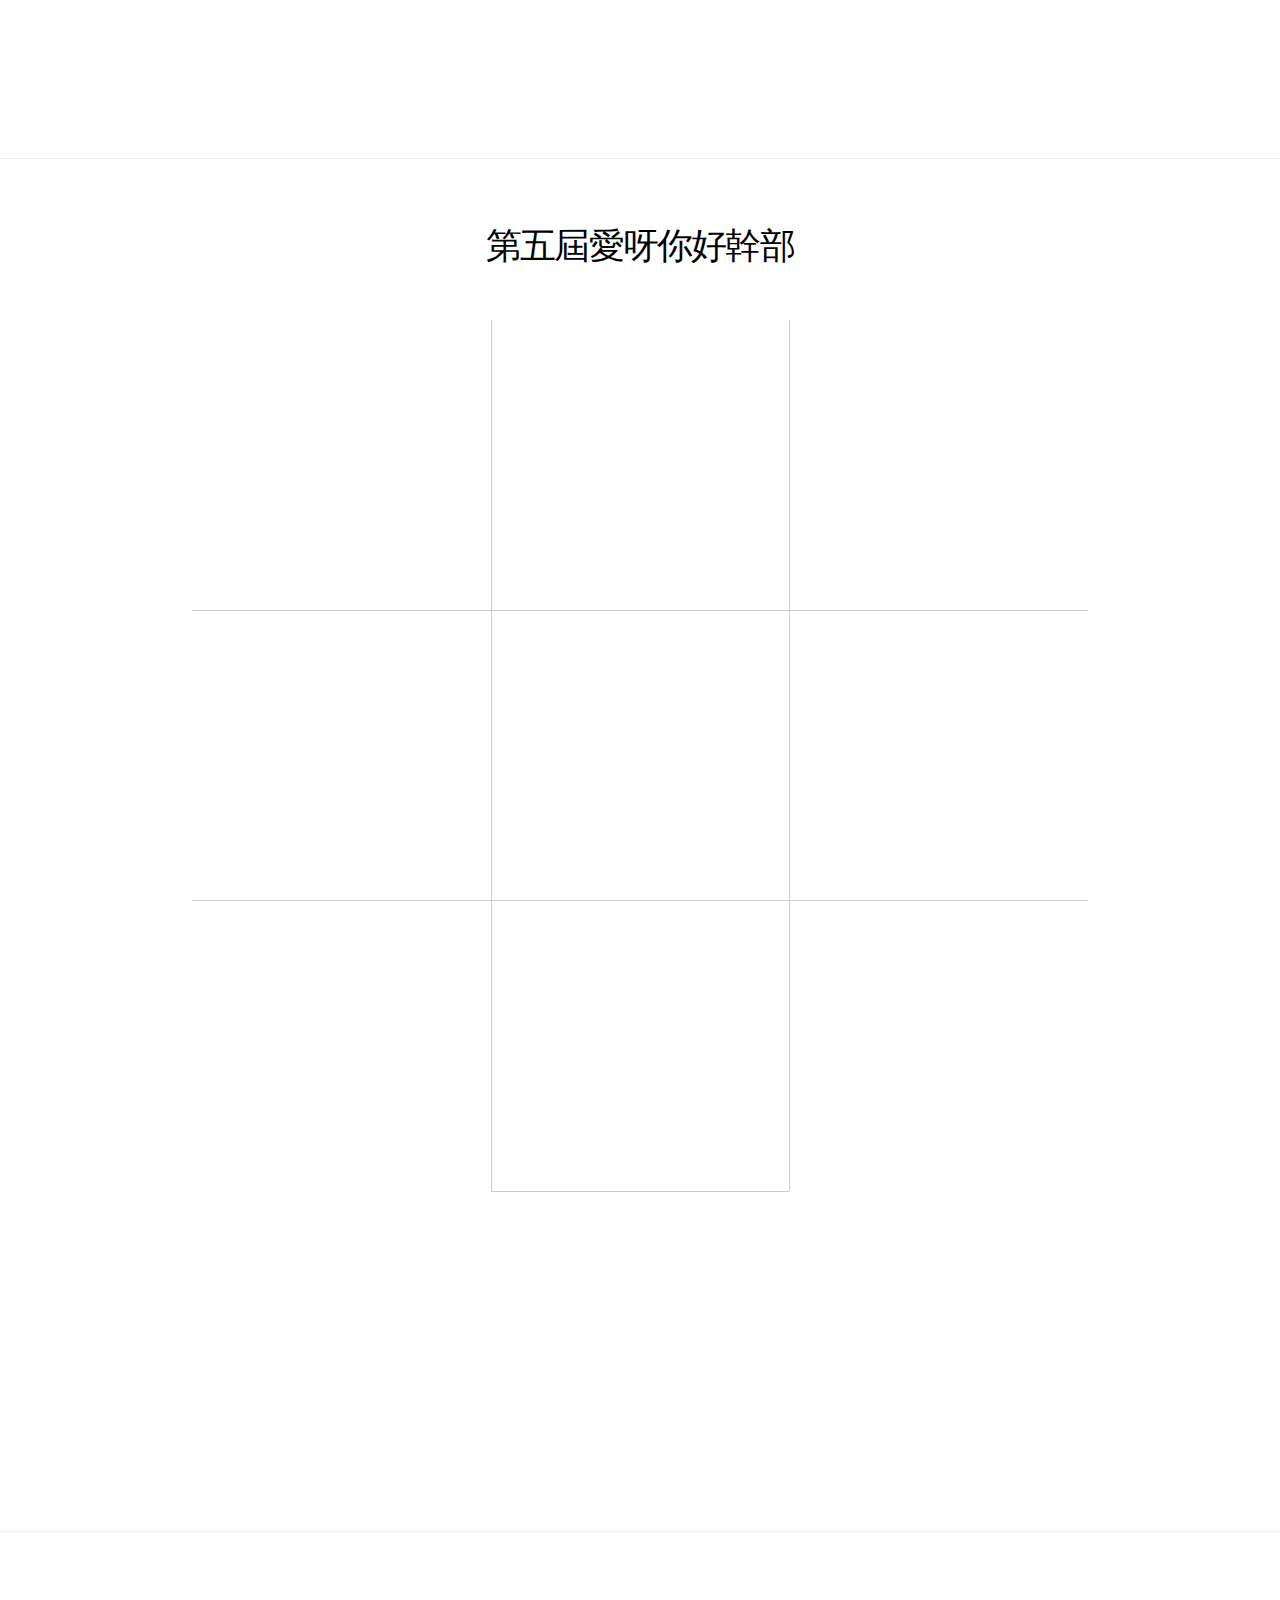
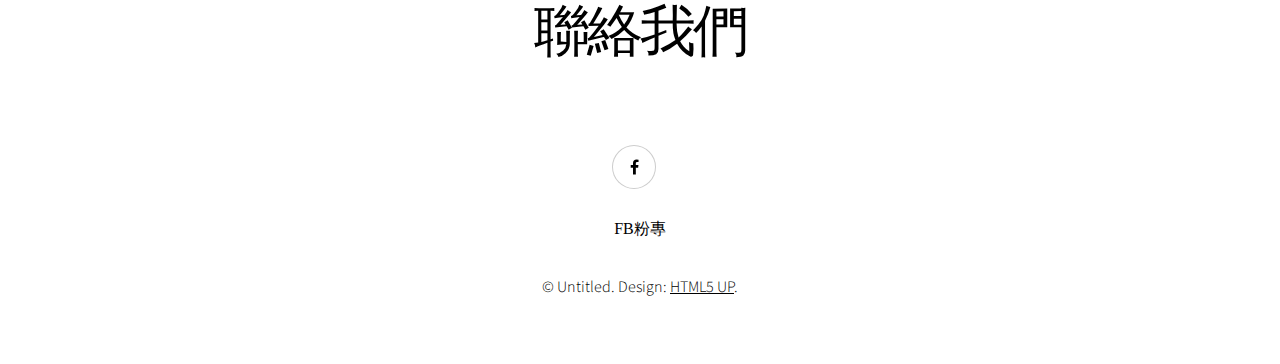
==== commit 1c57f6dc: "0811 modify" ====
--- a/index.html
+++ b/index.html
@@ -11,6 +11,12 @@
 		<meta name="viewport" content="width=device-width, initial-scale=1" />
 		<link rel="stylesheet" href="assets/css/main.css" />
 		<style>
+		@font-face {
+			font-family: 'SetoFont';
+			src: url('setofont.woff') format("woff"),
+			url('setofont.ttf') format("truetype"),
+			url('setofont.eot') format("embedded-opentype");
+		}
 		
 		.cover{
 			background-image: url('images/20170915-IMG_2853-2.jpg');
@@ -41,7 +47,7 @@
 						</div>
 					</section>
 			<div id="wrapper" class="divided">
-					<section class="banner style1 orient-left content-align-left image-position-right fullscreen onload-image-fade-in onload-content-fade-right" style="min-height: 50vh">
+					<section class="banner style1 orient-left content-align-left image-position-right fullscreen onload-image-fade-in onload-content-fade-right"style="min-height: 50vh">
 						<div class="content" style="text-align:center">
 							<h1 style> 
 								<font style="font-family:'SetoFont';font-size:80px;color:orange">愛呀，你好！</font></h1>
@@ -187,6 +193,29 @@
 								</article>
 							</div張暘義>
 
+					</section>
+					
+					<section class="wrapper style1 align-center">
+						<div class="inner">
+							<h2><p class="hello">宣傳影片
+							</p></h2>
+							
+						</div>
+					</section>
+					<div style="text-align:center;">
+							<div style="background: lightpink; width:49%; text-align:center; display: inline-block; ; font-family:'Setofont'; font-size: 35px">
+								第五屆宣傳
+							</div>
+							<p style="background: lightpink; width:49%; text-align: center; display: inline-block;
+							font-family:'Setofont'; font-size: 35px">
+								第三屆宣傳
+							</p>
+				    </div>
+					<section>
+						<p style="text-align: center">
+						<iframe width="560" height="315" src="https://www.youtube.com/embed/DwOJzSCPQ4g" frameborder="0" allow="autoplay; encrypted-media" allowfullscreen></iframe>
+						<iframe width="560" height="315" src="https://www.youtube.com/embed/dadWQFFV0rY" frameborder="0" allow="autoplay; encrypted-media" allowfullscreen></iframe>
+					    </p>
 					</section>
 
 				<!-- Six -->
